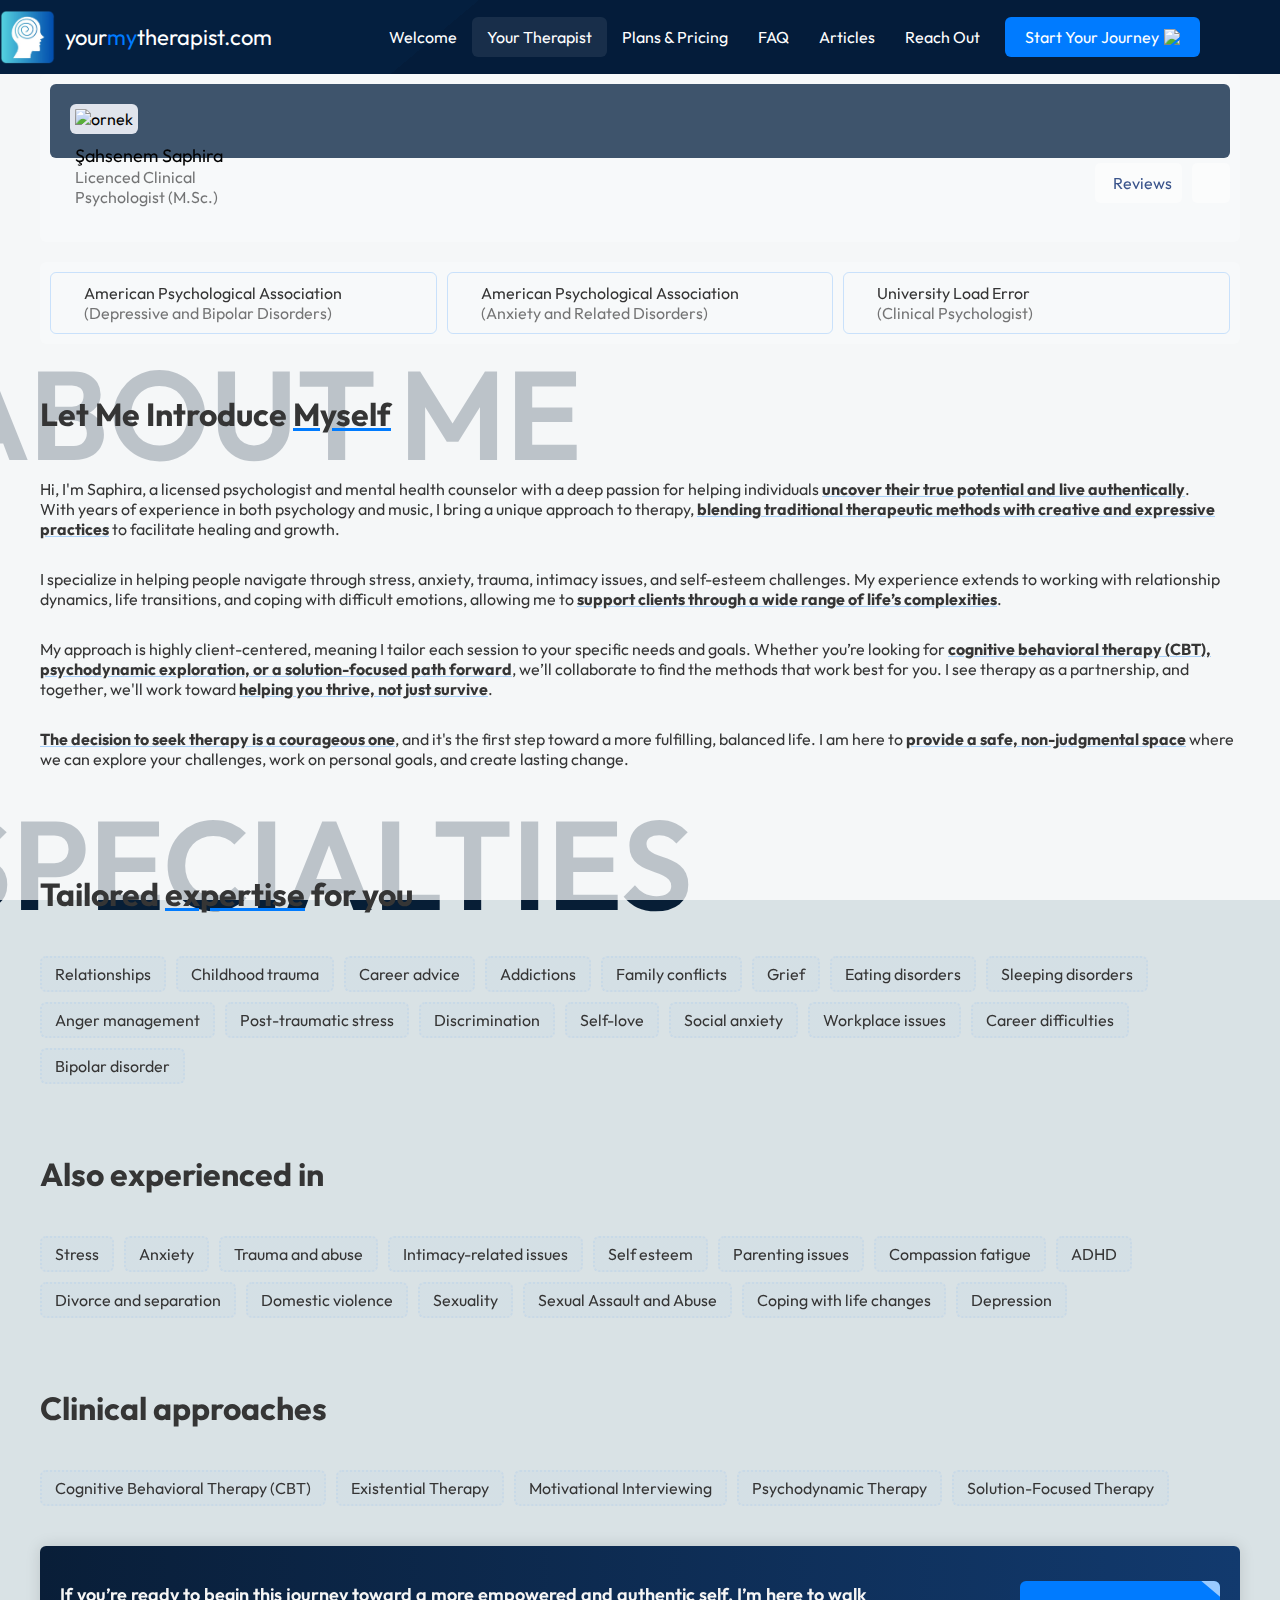
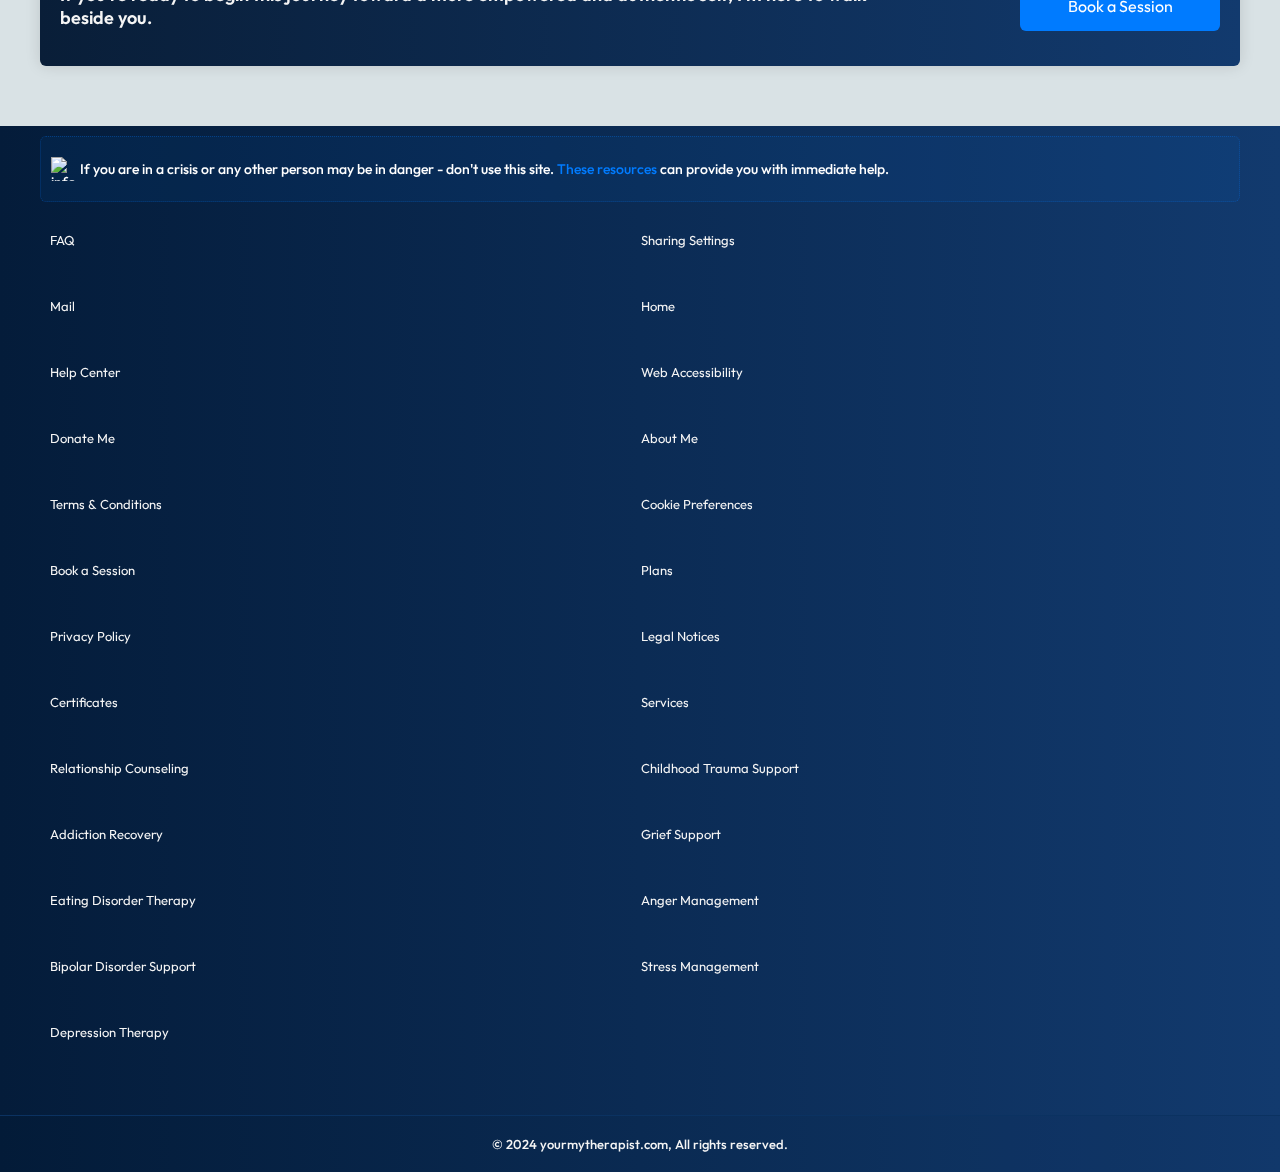
==== about-me.html @ 09cb8ee3 "Update about-me.html" ====
<!DOCTYPE html>
<html>

<head>
    <meta charset="UTF-8">
    <meta name="viewport" content="width=device-width, initial-scale=1.0">
    <title>About Me | Your My Therapist</title>
    <link rel="stylesheet" href="style.css">
    <link rel="apple-touch-icon" sizes="57x57" href="/apple-icon-57x57.png">
    <link rel="apple-touch-icon" sizes="60x60" href="/apple-icon-60x60.png">
    <link rel="apple-touch-icon" sizes="72x72" href="/apple-icon-72x72.png">
    <link rel="apple-touch-icon" sizes="76x76" href="/apple-icon-76x76.png">
    <link rel="apple-touch-icon" sizes="114x114" href="/apple-icon-114x114.png">
    <link rel="apple-touch-icon" sizes="120x120" href="/apple-icon-120x120.png">
    <link rel="apple-touch-icon" sizes="144x144" href="/apple-icon-144x144.png">
    <link rel="apple-touch-icon" sizes="152x152" href="/apple-icon-152x152.png">
    <link rel="apple-touch-icon" sizes="180x180" href="/apple-icon-180x180.png">
    <link rel="icon" type="image/png" sizes="192x192" href="/android-icon-192x192.png">
    <link rel="icon" type="image/png" sizes="32x32" href="/favicon-32x32.png">
    <link rel="icon" type="image/png" sizes="96x96" href="/favicon-96x96.png">
    <link rel="icon" type="image/png" sizes="16x16" href="/favicon-16x16.png">
    <meta name="description" content="Your Mind, Our Journey - I'm Here to Guide You">
    <link rel="preconnect" href="https://fonts.googleapis.com">
    <link rel="preconnect" href="https://fonts.gstatic.com" crossorigin>
    <link href="https://fonts.googleapis.com/css2?family=Outfit:wght@100..900&display=swap" rel="stylesheet">
    <link rel="manifest" href="/manifest.json">
    <meta name="msapplication-TileColor" content="#ffffff">
    <meta name="msapplication-TileImage" content="/ms-icon-144x144.png">
    <meta name="theme-color" content="#ffffff">
    <script src="https://kit.fontawesome.com/607e4879ac.js" crossorigin="anonymous"></script>
</head>

<body>
   
   <div class="page-fully">
    <nav>
    
        <div class="nav-container">
            <div class="nav-title">
                <a href="index.html" class="logo">
                    <img width="55px" src="logo.png" alt="logo"> <span>your<span
                            style="color: #007BFF;">my</span>therapist.com</span>
                </a>
            </div>
    
            <div class="nav-link-container">
                <div class="nav-links nav-link-settings">
                    <div class="nav-menu-header">
                        <a href="index.html" class="logo">
                            <img width="55px" src="logo.png" alt="logo"> <span>your<span
                                    style="color: #007BFF;">my</span>therapist.com</span>
                        </a>
                    </div>
                    <div id="nth" class="nav-links-effect-container">
    
                        <a href="index.html" class="nav-link">
                            <div class="link-anim-set">
                                <div class="link-anim-set-p p1">
                                    Welcome
                                </div>
                            </div>
                        </a>
                        <a href="about-me.html" class="nav-link active">
                            <div class="link-anim-set">
                                <div class="link-anim-set-p p2">
                                    Your Therapist
                                </div>
                            </div>
                        </a>
                        <a href="plans-and-pricing.html" class="nav-link" >
                            <div class="link-anim-set">
                                <div class="link-anim-set-p p3">
                                    Plans & Pricing
                                </div>
                            </div>
                        </a>
                        <a href="faqs.html" class="nav-link" >
                            <div class="link-anim-set">
                                <div class="link-anim-set-p p4">
                                    FAQ
                                </div>
                            </div>
                        </a>
                        <a href="blog.html" class="nav-link">
                            <div class="link-anim-set">
                                <div class="link-anim-set-p p5">
                                    Articles
                                </div>
                            </div>
                        </a>
                        <a href="contact.html" class="nav-link" >
                            <div class="link-anim-set">
                                <div class="link-anim-set-p p6">
                                    Reach Out
                                </div>
                            </div>
                        </a>
    
                        <div class="dot-link-effect"></div>
    
                    </div>
                    <div class="download-center mobilecenter">
                        <a href="get-started.html" id="downloadCv" class="download-cv"><div class="download-text"><span>Start Your Journey</span><img width="16" height="16" src="https://img.icons8.com/ffffff/android/24/up-right-arrow.png" alt="up-right-arrow" /></div></a>
                    </div>
    
                </div>
                <button class="menu-btn"><img width="32" height="32" src="https://img.icons8.com/ffffff/windows/32/menu--v1.png" alt="menu--v1" /></button>
            </div>
        </div>
    <div class="overlay-navbar"></div>
    </nav>

    <section>
        <div class="container-default" >
         
                <div class="img-container">
                    <div class="img-banner">
                        <iframe style="width: 100%;" height="100%" src="https://arkadia.xyz/" frameborder="0"></iframe>
                        <div class="img-container-aboutme">
                            <div class="img-base">
                                <img src="img/about.png" alt="ornek"><br>
                                <div class="nooneelseone">
                                    <span id="name"></span>
                                    <span style="color: #00000089; font-size: 16px;">
                                        Licenced Clinical Psychologist (M.Sc.)
                                    </span>
                                    
                                </div>
                               
                            </div>
                        </div>
                    </div>
                    <div class="right-reviews-link">
                        <div class="reviews-link">
                            <a href="index.html#reviews">
                                <span><i
                                        class="fa-solid fa-hand-holding-heart"></i></span>
                                <span>Reviews<br>
                                    <span style="color: #00000089; font-size: 16px;"></span>
                                </span>
                            </a>
                            <a href="mailto:info@yourmytherapist.com">
                                <span style="margin-left: 10px;"><i class="fa-regular fa-envelope"></i></span>
                            </a>
                        </div>
                    </div>
                    
                </div>
                
        </div>
    </section>
    <section>
        <div class="container-default">
            <div class="user-text-alt">
                <a href="#certificate" class="user-text">
                    <span style="font-size: 22px; margin-left: 15px; color: #303030;"><i class="fa-solid fa-file-pdf"></i></span>
                    <span>American Psychological Association<br>
                        <span style="color: #00000089; font-size: 16px;">
                            (Depressive and Bipolar Disorders)
                        </span>
                    </span>
                </a>
            
                <a href="#certificate" class="user-text">
                    <span style="font-size: 22px; margin-left: 15px; color: #303030;"><i class="fa-solid fa-file-pdf"></i></span>
                    <span>American Psychological Association<br>
                        <span style="color: #00000089; font-size: 16px;">(Anxiety and Related Disorders)</span>
                    </span>
                </a>
                <a href="#certificate" class="user-text">
                    <span style="font-size: 22px; margin-left: 15px; color: #303030;"><i class="fa-solid fa-file-pdf"></i></span>
                    <span>University Load Error<br>
                        <span style="color: #00000089; font-size: 16px;">(Clinical Psychologist)</span>
                    </span>
                </a>
                
            </div>
            
            <div class="user-text-overlay easesanim">
                <div class="user-text-message">
                    <span class="close-btn"><img width="16" height="16" src="https://img.icons8.com/ios-filled/50/delete-sign--v1.png" alt="delete-sign--v1" /></span>
                    <div class="user-text-message-content">
                        <svg style="position:absolute" version="1.1" id="loader-1" xmlns="http://www.w3.org/2000/svg"
                            xmlns:xlink="http://www.w3.org/1999/xlink" x="0px" y="0px" width="35px" height="35px" viewBox="0 0 40 40"
                            enable-background="new 0 0 40 40" xml:space="preserve">
                            <path opacity="0.2" fill="#007BFF"
                                d="M20.201,5.169c-8.254,0-14.946,6.692-14.946,14.946c0,8.255,6.692,14.946,14.946,14.946
                                                            s14.946-6.691,14.946-14.946C35.146,11.861,28.455,5.169,20.201,5.169z M20.201,31.749c-6.425,0-11.634-5.208-11.634-11.634
                                                            c0-6.425,5.209-11.634,11.634-11.634c6.425,0,11.633,5.209,11.633,11.634C31.834,26.541,26.626,31.749,20.201,31.749z" />
                            <path fill="#007BFF" d="M26.013,10.047l1.654-2.866c-2.198-1.272-4.743-2.012-7.466-2.012v3.312
                                                            C22.32,8.481,24.301,9.057,26.013,10.047z">
                                <animateTransform attributeType="xml" attributeName="transform" type="rotate" from="0 20 20" to="360 20 20"
                                    dur="0.5s" repeatCount="indefinite" />
                            </path>
                        </svg><br>
                        
                    </div>
                </div>
            </div>
           
        </div>
    </section>
    
    <section style="padding-top: 50px;" class="about-me">
        <div class="container-default">
            <div class="about-container">
               <div class="about-sec">
                <div class="about-sec-content">
                    <div class="page-about">
                        ABOUT ME
                    </div>
                    <h1>Let Me Introduce <span style="text-decoration: underline; text-decoration-color: #007BFF;">Myself</span></h1>
                    <p>Hi, I'm Saphira, a licensed psychologist and mental health counselor with a deep passion for helping individuals
                        <strong>uncover their true potential and live authentically</strong>.<br> With years of experience in both psychology
                        and music,
                        I bring a unique approach to therapy, <strong>blending traditional therapeutic methods with creative and expressive
                            practices</strong>
                        to facilitate healing and growth.
                    </p>
                    
                    <p>I specialize in helping people navigate through stress, anxiety, trauma, intimacy issues, and self-esteem challenges.
                        My experience extends to working with relationship dynamics, life transitions, and coping with difficult emotions,
                        allowing me to <strong>support clients through a wide range of life’s complexities</strong>.</p>
                    
                    <p>My approach is highly client-centered, meaning I tailor each session to your specific needs and goals.
                        Whether you’re looking for <strong>cognitive behavioral therapy (CBT), psychodynamic exploration, or a
                            solution-focused path forward</strong>,
                        we’ll collaborate to find the methods that work best for you. I see therapy as a partnership, and together,
                        we'll work toward <strong>helping you thrive, not just survive</strong>.</p>
                    
                    <p><strong>The decision to seek therapy is a courageous one</strong>, and it's the first step toward a more fulfilling,
                        balanced life.
                        I am here to <strong>provide a safe, non-judgmental space</strong> where we can explore your challenges, work on
                        personal goals,
                        and create lasting change.</p>

                        
                    
                    
                    
                    

                    
                </div>
                
               </div>
               
            </div>
        </div>
    </section>
    <section  class="about-me">
        <div class="container-default">
            <div class="about-container">
                <div class="about-sec">
                    <div class="about-sec-content">
                        <div class="page-about">
                            SPECIALTIES
                        </div>
                    <div class="padding-setting-about-us">
                        <h1>Tailored <span style="text-decoration: underline; text-decoration-color: #007BFF;">expertise</span> for you</h1>
                        <div class="about-tag-container">
                            <div class="about-tag">Relationships</div>
                            <div class="about-tag">Childhood trauma</div>
                            <div class="about-tag">Career advice</div>
                            <div class="about-tag">Addictions</div>
                            <div class="about-tag">Family conflicts</div>
                            <div class="about-tag">Grief</div>
                            <div class="about-tag">Eating disorders</div>
                            <div class="about-tag">Sleeping disorders</div>
                            <div class="about-tag">Anger management</div>
                            <div class="about-tag">Post-traumatic stress</div>
                            <div class="about-tag">Discrimination</div>
                            <div class="about-tag">Self-love</div>
                            <div class="about-tag">Social anxiety</div>
                            <div class="about-tag">Workplace issues</div>
                            <div class="about-tag">Career difficulties</div>
                            <div class="about-tag">Bipolar disorder</div>
                        </div>
                    </div>
                    
                    <div class="padding-setting-about-us">
                        <h1 >Also experienced in</h1>
                        <div class="about-tag-container">
                            <div class="about-tag">Stress</div>
                            <div class="about-tag">Anxiety</div>
                            <div class="about-tag">Trauma and abuse</div>
                            <div class="about-tag">Intimacy-related issues</div>
                            <div class="about-tag">Self esteem</div>
                            <div class="about-tag">Parenting issues</div>
                            <div class="about-tag">Compassion fatigue</div>
                            <div class="about-tag">ADHD</div>
                            <div class="about-tag">Divorce and separation</div>
                            <div class="about-tag">Domestic violence</div>
                            <div class="about-tag">Sexuality</div>
                            <div class="about-tag">Sexual Assault and Abuse</div>
                            <div class="about-tag">Coping with life changes</div>
                            <div class="about-tag">Depression</div>
                        </div>

                    </div>
                    
                    <div class="padding-setting-about-us">
                        <h1 >Clinical approaches</h1>
                        <div class="about-tag-container">
                            <div class="about-tag">Cognitive Behavioral Therapy (CBT)</div>
                            <div class="about-tag">Existential Therapy</div>
                            <div class="about-tag">Motivational Interviewing</div>
                            <div class="about-tag">Psychodynamic Therapy</div>
                            <div class="about-tag">Solution-Focused Therapy</div>
                        </div>

                    </div>
    
    
    
    
    
    
    
    
                    </div>
                    
                </div>
    
            </div>
        </div>
        <div class="form-submit-page" style="display: flex; width: 100%; padding: 0 !important; margin: 0 !important;">
        
        
        
            <div class="form-submit-page-container bg-white"
                style="display: flex; width: 100%; margin: 0 !important; margin-bottom: 50px !important;   ">
        
                <div class="alt alt-cta">
                    <div class="submit-title" style="color: #f5f5f5; font-size: 18px; width: 70%;">
        
                        <span>If you’re ready to begin this journey toward a more empowered and authentic self, I’m here to walk
                            beside you.</span>
                    </div>
        
        
                    <div class="submit-button">
                        <div class="download-center">
                            <a href="#book-a-session" id="downloadCv" class="download-cv">
                                <span class="download-text">Book a Session</span>
                            </a>
                        </div>
        
                    </div>
        
                </div>
        
            </div>
        
        
        
        
        </div>
    </section>
    
    
    
    
<footer>
    <div class="footer">
        <ul style="padding-top: 10px;" class="footer-ul">
            <h3 class="question-call">
                <div class="flexalign">
                    <img width="24" height="24" src="https://img.icons8.com/material-outlined/007bff/24/info--v1.png"
                        alt="info--v1" />
                    <span>
                        If you are in a crisis or any other person may be in danger - don't use this site. <a
                            href="resources.html" style="color: #007BFF;">These resources</a> can provide you with
                        immediate help.
                    </span>
                </div>
            </h3>

            <li><a href="faqs.html">FAQ</a></li>
            <li><a href="#sharing-settings">Sharing Settings</a></li>
            <li><a href="#mail">Mail</a></li>
            <li><a href="index.html">Home</a></li>
            <li><a href="faqs.html">Help Center</a></li>
            <li><a href="#web-accessibility">Web Accessibility</a></li>
            <li><a href="#donate-me">Donate Me</a></li>
            <li><a href="about-me.html">About Me</a></li>
            <li><a href="#terms-and-conditions">Terms & Conditions</a></li>
            <li><a href="#cookie-preferences">Cookie Preferences</a></li>
            <li><a href="#book-a-session">Book a Session</a></li>
            <li><a href="plans-and-pricing.html">Plans</a></li>
            <li><a href="privacy-policy.html">Privacy Policy</a></li>
            <li><a href="#legal-notices">Legal Notices</a></li>
            <li><a href="#certificates">Certificates</a></li>
            <li><a href="#therapy-services">Services</a></li>

            <!-- Buraya yeni hizmetleri ekleyebilirsiniz -->
            <li><a href="#relationship-counseling">Relationship Counseling</a></li>
            <li><a href="#childhood-trauma">Childhood Trauma Support</a></li>
            <li><a href="#addiction-recovery">Addiction Recovery</a></li>
            <li><a href="#grief-support">Grief Support</a></li>
            <li><a href="#eating-disorders">Eating Disorder Therapy</a></li>
            <li><a href="#anger-management">Anger Management</a></li>
            <li><a href="#bipolar-disorder">Bipolar Disorder Support</a></li>
            <li><a href="#stress-management">Stress Management</a></li>
            <li><a href="#depression-therapy">Depression Therapy</a></li>

        </ul>

        <h3 class="footer-end">
            © 2024 yourmytherapist.com, All rights reserved.
        </h3>
    </div>
</footer>

   </div>
<script src="script.js"></script>
<script>document.getElementById("name").innerText = "Şahsenem Saphira";</script>
    <script>
        const userTexts = document.querySelectorAll('.user-text');

        const closeBtn = document.querySelector('.close-btn');
        const overdigger = document.querySelector('.user-text-overlay');

        // Her user-text öğesine tıklama olayını ekle
        userTexts.forEach(userText => {
            userText.addEventListener('click', () => {
               overdigger.style.display = 'flex';
            });
        });

        //overdigger'e tıklama olayını ekle
       overdigger.addEventListener('click', (event) => {
            if (event.target ===overdigger) {

               overdigger.style.top = '-15px'
               overdigger.style.opacity = '0'
                setTimeout(() => {
                   overdigger.style.display = 'none'
                   overdigger.style.top = ''
                   overdigger.style.opacity = ''
                }, 300);
            }
        });

        // Kapatma butonuna tıklama olayını ekle
        closeBtn.addEventListener('click', (event) => {
            event.stopPropagation(); // Bu tıklamadaoverdigger'i kapatmaz
           overdigger.style.top = '-15px'
           overdigger.style.opacity = '0'
            setTimeout(() => {
               overdigger.style.display = 'none'
               overdigger.style.top = ''
               overdigger.style.opacity = ''
            }, 300);
        });
    </script>
</body>

</html>
---- style.css ----
*{
    font-family: "Outfit", sans-serif;
 
}

html{
    scroll-behavior: smooth;
}
section{
    scroll-margin-top: 100px;
}
div{
    scroll-margin-top:100px ;
}
 body {
    position: relative;
    background: url(https://raw.githubusercontent.com/uguralpyildiz/yourmytherapist.com/refs/heads/main/img/background.jpg);
    background-repeat: no-repeat;
    background-size: cover;
    background-color: #D9E2E5;
 }

body::after {
    content: "";
    position: fixed;
    top: 0;
    left: 0;
    background: #ffffffbb;
    width: 100%;
    height: 100vh;
    z-index: -1;
    opacity: 1;
  
    background-repeat: no-repeat;
    background-size: cover;
}
nav{
    position: sticky;
    top: 0;
  
    z-index: 9999;
background: linear-gradient(320deg, #041c3a 65%, #041f3f 65%);
}

.nav-container {
    display: flex;
    align-items: center;
    justify-content: space-between;
    max-width: 1200px;
  
    margin: auto;
}
.alt-welcome-list{
    height: 100%;
}
.alt-welcome-list{
    display: flex;
    justify-content: space-between;
    gap: 20px;
    height: 100%;
    width: 100%;
    list-style-type: none;
}
.alt-welcome-list .list-item{
   max-width:42%;
    align-items: center;
    background: #ffffff20;
    border: 2px solid #00000010;
    border-radius: 6px;
    font-size: 16px;
    font-weight: 400;
    box-shadow: 0 0 35px #00000015;
}
.list-item a {
    text-decoration: underline;
    color: #353535;
    margin: 0 25px;
    font-weight: 600;
}

.list-item-piece {
    display: flex;
    
    flex-direction: column;
    gap: 20px;

}

.piece-one-list {
background: #ffffff20;
    border: 2px solid #00000010;
    border-radius: 6px;
    box-shadow: 0 0 35px #00000015;
    
}
.list-item-data-flex .li-alt{
    
    max-width: 550px;
}
.li-head{
    display: flex;
    align-items: center;
    justify-content: space-between;
    gap: 10px;
    padding:0 25px;
    padding-top: 25px;
    border-radius:0 0 5px 0;
    font-weight: 600;
    color: #353535;
}
.piece-one-list .li-head{
    padding: 0 15px;
    padding-top: 10px;
    font-size: 16px;
}
.piece-one-list .li-alt{
    padding:15px;
}
.piece-one-list .li-head-numbers{
    font-size: 16px;
}
.list-item{
    display: flex;
    align-items: start !important;
    flex-direction: column;
    justify-content: space-between;
}
.list-item-img{
   display: flex;
    overflow: hidden;
    padding: 0;
    margin: 0;
}
.list-item-img img{
    object-fit: cover;
    padding: 0;
    margin: 0;
}
.li-head-numbers{
    display: flex;
    align-items: center;
    gap: 5px;
    font-size: 32px;
    color: #353535;
}
.features-plan{
    display: none;
    background: #00000007;
    border: 1px solid #00000015;
    border-radius: 6px;
    padding: 10px;
    margin-top: 20px;
}
.li-alt{
    color: #444444;
    font-size: 16px;
    padding: 25px;
}
.right-button-link-welcome{
    display: flex;
    align-items: center;
    justify-content: center;
}
.list-number{
    display: flex;
    align-items: center;
    justify-content: center;

    color: #303030;
    border-radius: 500px;

}
.container-welcome {
    position: relative;
    background-color: #ffffffec;
    background-image: url(https://raw.githubusercontent.com/uguralpyildiz/yourmytherapist.com/refs/heads/main/img/background.jpg);
    background-repeat: no-repeat;
    background-size: cover;
    max-width: 1200px;
    padding: 20px;
    margin: 0 auto;
    border-radius: 7px;
    overflow: hidden;
    box-shadow: 0 0 50px #00000020;
    z-index: 1;
}
.container-welcome::before{
    content: "";
    position: absolute;
    top: 0;
    left: 0;
    width: 100%;
    height: 100%;
    background: #ffffffd3;
    z-index: -1;
}
.testimonials-container .list-item-piece{
    position: relative;
    display: flex;
    flex-direction: row;
   
    flex-wrap: wrap;
}
.fa-quote-left{
    color: #0173EB;
}

.testimonials-container .list-item-piece .piece-one-list{
    max-width: calc(49.1392%) !important;
    width: calc(49.1392%);
    min-width: calc(49.1392%);
}
.plans-container{
    display: flex;
    align-items: center;
    justify-content: space-between;
    gap: 10px;
}
.plans-box{
    display: flex;
    flex-direction: column;
    justify-content: space-between;
    padding: 15px;
    width: 33.3%;
    border-radius: 6px;
    background: #ffffff99;
    
    box-shadow: 0  0 35px #00000015;
}
.middle-plan{
    position: relative;
    background-color: #ffffff;
    
    box-shadow: 0 0 25px #00000028;
}
.plans-box .submit-alt{
    height: 80px;
}
.plans-box .submit-title{
    display: flex;
    flex-direction: column !important;
    align-items: start;
}
.plan-img{
    display: flex;
    align-items: center;
    justify-content: center;
    font-size: 16px;
    padding: 10px 0;
    font-weight: 400;
    border-radius: 6px;
    
}


.plans-box .price-text{
    text-decoration: underline;
    text-decoration-color: #007BFF;
}
#welcome .download-cv::before{
    background: transparent;
    animation: none !important;
}
.container-flex-welcome {

    max-width: 1200px;
    margin: auto;
}

.hero-welcome{
    position: relative;
    padding-bottom: 180px !important;
    z-index: 1;
    border-bottom: 5px solid #00000010;
}
.hero-welcome iframe{
    position: absolute;
    top: 0;
    left: 0;
    z-index: -1;
}
.hero-welcome::before{
    content: "";
    position: absolute;
    top: 0;
    left: 0;
    width: 100%;
    height: 100%;
    background: #00000099;
    z-index: 1;
}
#welcome{
    position: relative;
    top: -150px;
    z-index: 2;
}
#reviews{
    position: relative;
    top: -150px;
    z-index: 2;
}
.welcome-wrap-disorder {
    position: relative;
    display: flex;
    justify-content: space-between;
    gap: 25px;
    
}


.nav-menu-header {
    display: none;
}

i {
    margin-right: 8px;
}
.social-img-container{
    display: flex;
    align-items: center;
   
  
    gap: 10px;
    padding:0 15px;

    margin-bottom: 15px;
}

.social-list{
    display: flex;
    align-items: center;
    color: #303030;
    gap: 5px;
    background: #00000005;
    border: 1px solid #00000007;
    padding: 5px 10px;
    border-radius: 6px;
    font-size: 16px;
}
.social-img-container img{
    width: 25px;
    height: 25px;
}

.star-content{
    display: flex;
    align-items: center;
    justify-content: space-between;
    gap: 10px;
    flex-direction: column;
    font-size: 16px;
    padding: 10px 0;
    margin-top: 20px;
    color: #303030;
}
.star-content span{
    display: flex;
    align-items: center;
    font-weight: 400;
}
.star-content span i{
    width: 20px;
    font-weight: 14px;
    
}
.star-content div{
    display: flex;
    align-items: center;
    justify-content: space-between;
    padding: 10px;
    width: 100%;
    background: #ffffff5d;
    border-radius: 5px;
    box-shadow: 0 0 15px #00000010;
}
.fa-circle-check{
    color: #1f8a31;
    font-size: 18px;
    margin-right: 0;
}
.fa-circle-xmark{
    color: #ca4747;
    font-size: 18px;
    margin-right: 0;
}
.nav-link {
    color: #fff;
    text-align: center;
    text-decoration: none;
    padding: 10px 15px;
    font-size: 16px;
    color: #ffffff;
    z-index: 1;
    transition: .3s opacity;
}

.nav-link:hover .link-numbers {
    color: #fff !important;
}

.nav-link-settings {
    display: flex !important;
    opacity: 1 !important;
    transform: scale(1) !important;
}

.nav-links {

    align-items: center;
    gap: 10px;
}

.nav-links-effect-container {
    position: relative;
    display: flex;
    align-items: center;
}

.dot-link-effect {
    display: none;
    position: absolute;
    left: 10%;
    bottom: 0px;
    height: 8px;
    width: 8px;
    border-radius: 50%;
    box-shadow: 0 0 10px #fff;
    background: #fff;
    transition: .8s cubic-bezier(0.18, 0.89, 0.34, 1.10) all;
    z-index: 0;
    animation: dot-eff ease 5s 1s infinite;
}

@keyframes dot-eff {
    0% {
        box-shadow: 0 0 10px #fff;
    }

    50% {
        box-shadow: 0 0 25px #fff;
    }

    100% {
        box-shadow: 0 0 10px #fff;
    }
}

.active0 {
    left: 10%;
}

.active1 {
    left: 30%;
}

.active2 {
    left: 50%;
}

.active3 {
    left: 70%;
}

.active4 {
    left: 90%;
}





/* text-opactity */

#nth a:nth-child(n):hover~.dot-link-effect {
    transform: scale(1.20);
    box-shadow: 0 0 20px #fff;
}

#nth a:nth-child(1):hover~.dot-link-effect {
    left: 10%;
}

#nth a:nth-child(2):hover~.dot-link-effect {
    left: 30%;
}

#nth a:nth-child(3):hover~.dot-link-effect {
    left: 50%;
}

#nth a:nth-child(4):hover~.dot-link-effect {
    left: 70%;
}

#nth a:nth-child(5):hover~.dot-link-effect {
    left: 90%;
}


.link-numbers {
    font-size: 16px;
    font-family: consolas;
    text-align: right;
    color: #fff;
    opacity: .50;
    transition: .3s;
}
.link-numbers{
    display: none;
}
.slash {
    display: none;
    letter-spacing: 4px;
}

.nav-title {
    display: flex;
    align-items: center;
    color: #fff;
    font-size: 24px;
}

.link-anim-set {
    position: relative;
    top: 0;
    overflow: hidden;
}

.link-anim-set-p {
    position: relative;
    top: 0;
    transform-origin: bottom left;
}

.p1 {
    animation: link-anim ease-in-out .6s 1;
}

.p2 {
    animation: link-anim ease-in-out .8s 1;
}

.p3 {
    animation: link-anim ease-in-out 1s 1;
}

.p4 {
    animation: link-anim ease-in-out 1.2s 1;
}

.p5 {
    animation: link-anim ease-in-out 1.3s 1;
}
.p6 {
    animation: link-anim ease-in-out 1.4s 1;
}


@keyframes link-anim {
    0% {
        transform: scale(.5);

        top: 100px;
        opacity: 0;
    }

    33% {

        opacity: 0.50;
    }

    100% {
        opacity: 1;
        top: 0px;
    }
}

.download-cv {
    position: relative;
    display: flex;
    align-items: center;
    justify-content: center;
    top: 0;
    left: 0;
    text-align: center;
    text-decoration: none;
    padding:10px 20px;
    background: #007bff;
    color: #fff;
    
    border-radius: 6px;
    font-size: 16px;
    cursor: pointer;
    z-index: 1;
    overflow: hidden;
    transition: .4s ease transform;
}

.download-cv:hover {
    transform: scale(1.05);
}

.download-cv:active {
    transform: scale(0.90);
}



.spinner-anim {
    position: relative;
    top: 0;
    animation: transformspin 1s ease;
}

@keyframes transformspin {
    0% {
        top: 100px;
    }

    100% {
        top: 0;
    }
}

.spinner {
    animation: rotate 1s linear infinite;
    z-index: 2;
    width: 27px;
    height: 27px;
}

.spinner .path {
    stroke: #ffffff;
    stroke-linecap: round;
    animation: dash 1.5s ease-in-out infinite;
}

@keyframes rotate {
    100% {
        transform: rotate(360deg);
    }
}

@keyframes dash {
    0% {
        stroke-dasharray: 1, 150;
        stroke-dashoffset: 0;
    }

    50% {
        stroke-dasharray: 90, 150;
        stroke-dashoffset: -35;
    }

    100% {
        stroke-dasharray: 90, 150;
        stroke-dashoffset: -124;
    }
}

.download-cv i {
    font-size: 19px;
}

.download-cv::before {
    content: "";
    position: absolute;
    bottom: 0px;
    left: 150px;
    width: 100%;
    height: 100%;
    transform: rotate(-320deg);
    background: #ffffff99;
    z-index: -1;
}

.download-cv::before {
    animation: flashEffect 1s ease infinite;
}

@keyframes flashEffect {
    0% {
        left: -250px;
    }

    100% {
        left: 250px;
    }
}

.download-text {
    position: relative;
    top: 0;
    transition: .6s;
    animation: downloadText ease .7s;
}

@keyframes downloadText {
    from {
        opacity: 0;
        top: 100px;
    }

    to {
        opacity: 1;
        top: 0px;
    }
}


.profile-img {
    display: flex;
    align-items: center;
    justify-content: center;
    height: 60px;
    width: 60px;
    background: linear-gradient(to bottom, #1A1F25, #3d454e);
    margin: 0 20px;
    border-radius: 50%;

}

.profile-img img {
    height: 60px;
    width: 60px;
    border-radius: 50%;
}

.type-bar,
.job-bar {
    position: relative;
    font-size: 18px;
    margin-right: 3px;
}

.typewriting {
    display: flex;
    align-items: center;
    margin: 5px 0 0;
}

.job-bar::after {
    content: "";
    position: absolute;
    top: 0;
    right: -2px;
    height: 100%;
    width: 2px;
    background: #fff;
    animation: blink 0.7s ease infinite;
}
.easesanim {
    position: relative;
    animation: blink .5s ease;
}
@keyframes blink {
    from {
        top: 15px;
        opacity: 0;
    }

    to {
        top: 0;
        opacity: 1;
    }
}

.menu-btn {
    display: none;
    padding: 0;
}

.testimonials-header {
    max-width: 100%;
    min-width: 100%;
    display: flex;
    flex-direction: row;
}

.testimonials-img {
    width: 42% !important;
}

/* responsive tablet navbar start */
@media only screen and (max-width: 1300px) {
   
    .footer-ul li {
            display: inline-block;
            align-items: center;
            width: 49% !important;
            text-align: center;
            padding: 0 10px;
            
            padding-bottom: 20px;
    
        }
    .nav-container {
        width: 100%;
        margin: 0;
        border-top: none;
        border-left: none;
        border-right: none;
    }
   
.piece-one-list {
    min-width: 100% !important;
}


}

@media only screen and (max-width: 1150px) {
    .faqs-container{
        flex-direction: column;
    }
    .mobile-header h1{
        font-size: 32px;
    }
    .alt-welcome-list {
            flex-direction: column !important;
        }
    
        .container-welcome {
            border-radius: 0;
            padding: 10px;
        }
    
        .plans-container {
            flex-direction: column;
        }
    
        .plans-box {
            width: 100%;
            overflow: hidden;
        }
    
        .list-item {
            width: 100%;
            min-width: 100%;
        }
    
        .piece-one-list {
            min-width: 100% !important;
        }
    
        .testimonials-header {
            max-width: 100%;
            display: flex;
            flex-direction: column;
        }
    
        .testimonials-img {
            width: 100% !important;
        }
    .logo span{
        font-size: 18px;
    }
    .logo img{
        width: 35px;
    }
    .submit-title {
            font-size: 18px !important;
        }
    
        .submit-alt {
            font-size: 14px !important;
        }
    
        .submit-price {
            font-size: 22px !important;
            width: 100% !important;
        }
    
        .submit-button a {
            padding: 10px !important;
        }

    .nav-container {
        width: 100%;
        margin: 0;
        border-top: none;
        border-left: none;
        border-right: none;
    }

    .name-bar {
        font-size: 22px;
    }

    .job-bar {
        font-size: 16px;
    }

    .menu-btn {
        display: flex;
        background: transparent;
        outline: 0;
        border: 0;
        margin-right: 10px;
        color: #fff;
        font-size: 24px;
        cursor: pointer;
    }

    .slash {
        display: none;
    }

    .nav-menu-header {
        display: flex;
        align-items: center;
        justify-content: start;
        padding:0;
        font-size: 18px;
       color: #fff;
        border-radius: 6px;
        
        width: 100%;
    }

    .nav-menu-header>.name-bar {
        font-size: 18px;
    }

    .nav-menu-header>.name-bar>span {
        font-size: 16px;
    }




    .nav-links {
        display: none !important;
        position: fixed;
        top: 0;
        left: -400px;
        background: #041c3a;
        opacity: 0;
        transform: scale(0.50) !important;
        transform-origin: top left;
        box-shadow: 0 0 150px #00000099;
        flex-direction: column;
        width: 350px;
        height: 100vh;
        overflow: auto;
        overflow-x: hidden;
        align-items: flex-start;
        padding: 5px;
        transition: .5s all;
        opacity: 0.50 !important;
        z-index: 9999999 !important;
    }

        .overlay-navbar {
            display: none;
            position: fixed;
            top: 0;
            left: 0;
            height: 100vh;
            width: 100vw;
            background:#00000099;
            backdrop-filter: blur(4px);
            -webkit-backdrop-filter: blur(4px);
            z-index: 100001 !important;
        }
    .active-nav {
        position: absolute;
        display: flex !important;
    }

    .anim-navs {
        transform: scale(1) !important;
        opacity: 1 !important;
        top: 0;
        left: 0px;
    }


    .nav-link {

        text-align: left;
        width: 300px;
        padding: 10px 10px;
        margin: 10px 0;
        border-radius: 5px 0 0 5px;
       
    }

    .nav-links-effect-container {
        flex-direction: column;
        text-align: left;
    }

    .link-numbers {
        display: none;
    }

    .dot-link-effect {
        display: none;
    }
}

@media only screen and (max-width: 640px) {

    .profile-img,
    .profile-img img {
        width: 50px;
        height: 50px;
    }

    .nav-container {
        padding: 12px 0;

    }

}

@media only screen and (max-width:455px) {
    .nav-links {
        width: 300px;

    }

    .nav-link {
        width: 260px;
    }
}

@media only screen and (max-width: 411px) {

    .nav-link {
        width: 250px;
    }

    .nav-links {
        width: 300px;
    }

    .nav-menu-header {
        padding: 0;

    }




    .nav-menu-header>.name-bar {
        font-size: 16px;
        padding: 13px;
    }

    .nav-menu-header>.name-bar>span {
        font-size: 13px;
    }

    .nav-link {
        font-size: 16px;
        padding: 15px;
    }

    .profile-img,
    .profile-img img {
        width: 40px;
        height: 40px;
        margin: 0 10px;
    }

    .nav-container {
        padding: 12px 0;

    }

    .name-bar {
        font-size: 16px;
    }

    .job-bar,
    .type-bar {
        font-size: 16px;
    }

    .menu-btn {
        font-size: 18px;
    }

}

@media only screen and (max-width:340px) {

    .nav-menu-header {
        padding: 10px 0 0;
        flex-direction: column;
        text-align: center;
    }

    .nav-links {

        width: 250px;

    }

    .download-cv {
        font-size: 13px;
        height: 50px;
        width: 150px;
    }

    .nav-link {
        width: 200px;
    }
}

@media only screen and (max-width: 300px) {

    .profile-img,
    .profile-img img {
        width: 30px;
        height: 30px;
        margin: 0 8px;
    }

    .nav-container {
        padding: 12px 0;

    }

    .name-bar {
        font-size: 16px;
    }

    .job-bar,
    .type-bar {
        font-size: 12px;
    }

    .menu-btn {
        font-size: 16px;
    }

    .nav-links {
        padding: 5px;
        width: 200px;
    }

    .nav-link {
        font-size: 16px;
        padding: 10px;
        width: 150px;
    }

    .download-cv {
        height: 40px;
    }
}

/* responsive tablet navbar end */
 .link{
    display: flex;
    gap: 10px;
 }
 .get-started{
    position: relative;
    background: #096eda;
    border-radius: 6px;
 }
 .get-started{
    content: "";
    position: absolute;
    top: 0;
    left: 0;
    width: 100%;
    height: 100%;
    background: #fff;
 }
 .hero{
    position: relative;
    padding-bottom: 50px;
    
    transition: .3s ease all;
    
    
 }
 .page-fully{
    display: flex;
    flex-direction: column;
    justify-content: space-between;
    min-height: 100vh;
    transition: .3s ease all;
 }
 footer{
   
    background: #ffffff;
 }
.logo{
    display: flex;
    align-items: center;
    gap: 10px;
    font-size: 22px;
}
 .container {
    padding: 10px;
 }
 nav a.active{
    background: #ffffff15;
    border-radius: 6px;
 }
nav a{
    color: #fff;
    text-decoration: none;
    
    padding: 10px 15px;
    padding-left: 0;
    font-size: 16px;
}
 h1 {
     text-align: center;
 }

 .question {
     display: none;

 }

 h2,
 h3 {
    

     text-align: left;
     background: #fff;
     color: #444444;
     padding: 10px 25px;
     font-size: 18px;
   
     z-index: 99;
 }
label{
    font-size: 14px !important;
    font-family: "Outfit", sans-serif !important;
    
}
#survey-form{
    background: #fff;
    box-shadow: 0 0 15px #00000010;
    border-radius: 6px;
    max-width: 500px;
    margin: auto;
    overflow: hidden;
    
}
.alt {
    display: flex;
    background: #6ba2e90a;
    padding:10px;
    border: 2px dotted rgba(70, 167, 231, 0.219);
    border-radius: 6px;
    font-family: "Outfit", sans-serif !important;
    
    color: #303030;
    font-size: 16px;
    text-align: left;

}
.about-tag-container{
    display: flex;
    align-items: center;
    justify-content: start;
    gap: 10px;
    margin: 10px 0;
   
    flex-wrap: wrap;
}
.about-tag{
    border-radius: 6px;
   background: linear-gradient(320deg, #007bff05     65%, #007bff05  65%);
    color: #353535;
    border: 2px dotted #007bff10;
    padding: 6px 13px;
    font-size: 16px;
  
}
.padding-setting-about-us{
    display: flex;
    gap: 2px;
    padding: 15px 0;
    align-items: start;
    margin: 15px 0;
    flex-direction: column;
    text-align: left !important;
}
.alt img{
    width: 55px;
    object-fit: contain;
}
 .question.active {
     position: relative;
     top: 0;
     left: 0;
     background: #fff;
     display: block;
     max-width: 900px;
     margin: auto;
    
     max-height: 550px;
    transition: .3s ease all;
     overflow: auto;
     overflow-x: hidden;
    
     transition: .5s ease all;
     animation: eases .5s ease;
 }

.question .alt{
    display: flex;
    align-items: start;
    gap: 8px;
    flex-direction: row;
    font-size: 16px;
    
    background-repeat: no-repeat;
    background-size: cover;
    

    margin-bottom: 5px;
    border-radius: 6px;
}

 .l-container {
    display: flex;
    flex-direction: column;
    gap: 15px;
    max-height: 100%;
    transition: .3s ease all;
     padding: 15px;
     
 }
 .l-container label{
    display: block !important;
 }
 .label-alert{
    border: 1px solid #ff000024 !important;
    background: #ff000010 !important;
    color: #ff0000 !important;
    animation: shake .1s ease infinite;
 }

 @keyframes shake {
    0%{
        margin-left: 5px;
    }
    33%{
        margin-left: 0;
    }
    66%{margin-right: 5px;}
    100%{
        margin-right: 0;
    }
 }

 
.textnext{
    display: flex;
    align-items: center;
    justify-content: end;
    background: #007bff !important;
    color: #fff !important;
   
    text-align: center;
    
}

 .navigation {
     
     display: flex !important;
     align-items: center !important;
     width: 100%;
     margin-right: 15px;
     justify-content: end !important;

 }

 button {
     padding: 12px 35px;
    width: 100%;
     border: none;
     font-weight: 600;
     border-radius: 6px;
     background-color: #007bff;
     color: #fff;
     cursor: pointer;
 }

 input[type="radio"] {
     display: none;
 }
 label{
    position: relative;
 }

 .question{
    position: relative;
 }
.prev{
   
    display: flex;
    align-items: center;
    justify-content: center;
    margin:10px 20px;
    font-size: 16px;
    color: #0a72e0;
    background: #0a72e010;
    z-index: 999;
    width: 35px;
    height: 35px;
    border-radius: 50%;
    cursor: pointer;
}


 
 .question label {
     display: flex;
     align-items: center;
     gap: 5px;
     transition: .2s ease;
     border: 1px solid #fff;
 }

 .question label:hover {
     border: 1px solid #64a6ec;
     transform: scale(1.02);
     cursor: pointer;
     z-index: 0;
 }
 .question label:active {
     border: 1px solid #64a6ec;
     transform: scale(0.95);
     cursor: pointer;
     z-index: 0;
 }

 .question label {
     background: #f4f9ff;
     padding: 12px 20px;
     color: #407dbe;
     
     border-radius: 6px;
 }

.form-submit-page-container{
    position: relative;
    top: 0;
    left: 0;
    display: flex;
    
    background: url(https://i.ibb.co/FB45RMh/Whats-App-Image-2024-10-16-at-00-29-43.jpg);
    border-radius: 6px;
    background-size: cover;
    background-position: bottom;
    background-repeat: no-repeat;
    box-shadow: 0 0 15px #00000010;
    max-width: 1200px;
    transition: .3s ease all;
    margin: auto;
    
    padding: 10px;
    z-index: 0;
    overflow: hidden;
    margin-bottom: 15px;
    margin-top: 60px;
}
.form-submit-page-container::before{
    content: "";
    position: absolute;
    top: 0;
    left: 0;
    width: 100%;
    height: 100%;
    background: linear-gradient(to top, #fff, #ffffff99, #fff);
    z-index: -1;
}
.form-submit-page-container .alt{
    display: flex;
    flex-direction: column;
    width: 100%;
    background: transparent;
    border: none;
}
 .form-submit-page {
    position: relative;
    top: 0;
    left: 0;
     display: none;
     align-items: center;
     flex-direction: column;
     gap: 20px;
     transition: .5s ease all;
    animation: eases .5s ease;
 }
 .comment-section{
    height: 500px;
    background: #fff;
 }
.submit-title{
    display: flex;
    align-items: center;
    gap: 5px;
    padding: 10px 0;
    font-size: 28px;
   
    font-weight: 600;
}
.submit-alt{
    font-size: 16px;
    margin-bottom: 15px;
    max-width: 800px;
    color: #353535;
    font-weight: 400;
    
}
#svg-loading,#submitBtn{
    display: flex;
    align-items: center;
    justify-content: center;
    transition: .3s ease transform;
}
#submitBtn:active,#svg-loading:active{
    transform: scale(0.9);
}
#loaderab{
    position: absolute !important;
    top: 0 !important;
}
.submit-price{
    display: flex;
    align-items: center;
    
    font-size: 32px;
    font-weight: 600;
    margin-bottom: 5px;
}
.price-text-sale{
    display: flex;
    align-items: center;
    justify-content: start;
    text-decoration: line-through;
    border-radius: 6px;
    font-size: 16px;
    font-weight: 400;
    padding: 1px 10px;
}
.price-text{
    display: flex;
    align-items: center;
    gap: 5px;
}
.bg-white{
    background: linear-gradient(to right, #091e38, #123a6e);
    box-shadow: 0 0 15px #00000020;
}
.bg-white::before {
    content: "";
    position: absolute;
    top: 0;
    left: 0;
    width: 100%;
    height: 100%;
    background: transparent;
    z-index: -1;
}
.bg-white .alt{
    background: transparent !important;
}
 .selected {
     background: linear-gradient(to right, #007bff20, #09689430) !important;
     border: 1px solid #64a6ec !important;

 }
.submit-info{
    font-size: 13px;
}
.submit-button{
    padding: 15px 0;
    
    width: 200px;
}
.submit-button a{
    padding: 15px 20px;
    background: #007bff;
    border-radius: 6px;
    text-decoration: none;
    color: #fff;
}
 button:hover {
     opacity: 0.8;
 }

 textarea {
     width: calc(100%);
     height: 250px;
     padding: 15px 20px;
     border: 1px solid #ccc;
     outline: 0;
     border-radius: 6px;
     margin-bottom: 30px;
     transition: .3s ease all;
     resize: none;
 }
input[type="email"]{
    padding: 15px 20px;
     border: 1px solid #ccc;
     border-radius: 6px;
}
input[type="email"]:hover{
background: linear-gradient(to right, #007bff10, #09689410) !important;
    border: 1px solid #64a6ec50 !important;
}
input[type="email"]:focus{
background: linear-gradient(to right, #007bff20, #09689430) !important;
    border: 1px solid #64a6ec !important;
    outline: none;
}
input[type="text"]{
    padding: 15px 20px;
     border: 1px solid #ccc;
     border-radius: 6px;
}
input[type="text"]:hover{
background: linear-gradient(to right, #007bff10, #09689410) !important;
    border: 1px solid #64a6ec50 !important;
}
input[type="text"]:focus{
background: linear-gradient(to right, #007bff20, #09689430) !important;
    border: 1px solid #64a6ec !important;
    outline: none;
}
.contact-me{
    display: flex;
    flex-direction: column;
    gap: 10px;
    margin-bottom: 0;
}
.page-header{
    text-align: left !important;
    
}

.form-holder iframe{
    position: fixed;
    top: 0;
    left: 0;
    border-radius: 6px;
    height: 100vh !important;
    width: 100vw !important;
    z-index: -2;
}
.form-holder::before{
    content: "";
    position: absolute;
    top: 0;
    left: 0;
    width: 100%;
    height: 100%;
    background: transparent;
    z-index: -1;
}

.page-header h1{
    padding-bottom: 0 !important;
    text-align: left !important;
}
.contact-me input{
    width: 100%;
}
.contact-me textarea{
    margin-bottom: 0;
}
 * {
     margin: 0;
     padding: 0;
     box-sizing: border-box;
 }

 .progress-bar {
     padding: 8px;
    background: #fff;

 }

 .progress {
     height: 5px;
     
     background: rgb(0, 132, 255);
     border-radius: 6px;
     transition: .3s ease;
 }

 textarea:focus {
     border: 1px solid rgb(0, 132, 255);
 }

 .info-bar {
     max-width: 800px;
     margin: 30px auto;
 }

 h1 {
     padding-bottom: 30px;
     font-size: 32px;
     color: #353535;
 }

 
 
 form{
    margin-bottom: 30px;
 }

 .container-default{
    max-width: 1200px;
    margin: auto;
 }

 footer{
    background: linear-gradient(to right, #041C3A, #123a6e);
 }

 .footer-ul {
    display: flex;
    flex-wrap: wrap;
     list-style-type: none;
     display: block;
     max-width: 1200px;
    margin: auto;
    color: #f5f5f5 !important;
 }

 .footer-ul li {
     display: inline-block;
     align-items: center;
     width: calc(25% - 2.5px);
 }

 .footer-ul li a {
    display: flex;
     text-decoration: none;
     color: #f5f5f5;
     font-size: 13px;
     padding: 10px 0;
    margin: 5px 0;
   
 }
 .flexalign{
    display: flex;
    align-items: center;
    gap: 5px;
 }
 
.question-call{
    font-size: 14px !important;
    padding:20px 10px !important;
    display: flex;
    color: #fff !important;
    align-items: center;
    border-radius: 6px;
    margin-bottom: 15px;
    padding: 0;
    border: 1px dotted #007bff50;
    background: #007bff10;
}
.question-call a{
    font-size: 14px !important;
}
 .footer-ul li a:hover,
 .question-call a:hover {

     text-decoration: underline;
 }

 .question-call,
 .question-call a {
     text-decoration: none;
     color: #787878;
     font-size: 18px;
     font-weight: 500;
     padding-top: 20px;
     padding-bottom: 15px;
 }

 .footer-end {
    padding: 0;
    margin-top: 40px;
     padding-top: 20px;
     padding-bottom: 20px;
     font-weight: 500;
     background: #00000005;
     text-align: center;
     font-size: 13px;
     color: #f5f5f5;
     border-top:1px solid #0b3261;
 }
 
 .comment-title{
    padding: 15px;
 }
 

 select,.form-control option{
    padding: 10px;
    font-size: 16px;
    
 }
select{
    border: 1px solid #ccc;
    border-radius: 6px;
    cursor: pointer;
   
}

select:hover,select:focus {
     background: linear-gradient(to right, #007bff10, #09689410) !important;
     border: 1px solid #64a6ec50 !important;
     outline: 0;
    box-shadow: 0 0.125rem 0.25rem rgba(0, 0, 0, 0.075);
}
.result{
    display: flex;
    flex-direction: column;
    gap: 10px;
}
.emergency-table{   
    display: flex;
    align-items: center;
    flex-wrap: wrap;
    gap: 5px;
    padding: 10px;
    border-radius: 6px;
    background: #007bff10;
    border: 2px dotted #007bff10;
    animation: eases .5s ease;
}

.emergency-table span{
    font-weight: 400;
}
.emergency-table strong{
    color: #407dbe;
    font-weight: 400;
}
.country{
   
    background: transparent;
    
    
    border: none;
}
.country span{
    font-size: 22px;
    color: #353535;
    text-decoration: underline;
        text-decoration-color: #007BFF;
    font-weight: 800 !important;
}
.link-resources{
    
    padding: 10px 0;
}
.link-resources a{
    border: 1px solid #007bff;
    color: #007bff !important;
    padding: 7px 15px;
    border-radius: 6px;
   
    transition: .3s ease all;
}
.emergency-table a:hover{
    background: #007bff;
    color: #fff !important;
}
.about-container{
    display: flex;
    align-items: start;
    justify-content: space-between;
    gap: 50px;
}

.about-sec{
    display: flex;
    align-items: start;
    justify-content: space-between;
    gap: 50px;
    height: 100%;
   
}
.img-about{
    display: flex;
    flex-direction: column;
    
    border-radius: 6px;
    width: 250px;
    height: 100%;
    overflow: hidden;
    box-shadow: 0 0 15px #00000025;
}

.img-about img{
    width: 100%;
    height: 200px;
    object-fit: cover;

}

.about-sec-content{
    position: relative;
    text-align: left !important;
    display: flex;
    align-items: start;
    flex-direction: column;
    height: 100%;
}

.nooneelseone{
    display: flex;
    align-items: start;
    text-align: left;
    font-size: 18px;
    margin-bottom: 15px;
    padding: 10px 25px;
    flex-direction: column;
}
.user-text {
    display: flex;
    align-items: center;
    
    padding: 10px;
    text-align: left;
    background: #fff;
}
.user-texts {
    display: flex;
    align-items: center;
    
    padding: 10px;
    text-align: left;
    background: #fff;
}
.user-text-alt{
    display: flex;
    margin-top: 20px;
    background: #ffffff40;
    border-radius: 6px;
    padding: 10px;
    gap: 10px;
}
.right-reviews-link{
    position: absolute;
    top: 53%;
    right: 10px;
    z-index: 10;
}
.reviews-link{
    display: flex;
    align-items: center;
    gap: 10px;
    padding: 0;
    margin: 0;
}
.reviews-link a{
    display: flex;
    align-items: center;
    justify-content: center;
    color: rgb(58, 84, 139);
    font-size: 16px;
    text-decoration: none;
    padding: 10px;
    border-radius: 5px;
    background: #ffffff75;
}
.user-text-alt a{
    width: 33.3%;
}
.right-reviews-link{
    display: flex;
    justify-content: end;
}

.img-container{
    position: relative;
    display: flex;
    flex-direction: column;
    padding: 10px;
    width: 100%;
    border-radius: 6px;
    overflow: hidden;
   background: #ffffff40;
 
}
select{
    background: #fff !important; 
}

.user-text-overlay{
    display: none;
    align-items: center;
    justify-content: center;
    position: fixed;
    top: 0;
    left: 0;
    width: 100vw;
    height: 100vh;
    background: #00000053;
    z-index: 11000;
    transition: .3s ease all;
}
.user-text-message{
    position: relative;
    display: flex;
    align-items: center;
    justify-content: center;
    background: #fff;
    padding: 50px;
    width: 200px;
    max-width: 300px;
    border-radius: 6px;
}
.user-text-message-content{
    display: flex;
    align-items: center;
    justify-content: center;
    
}
.close-btn{
    cursor: pointer;
    position: absolute;
    top: 7px;
    right: 7px;
}
.download-text{
    position: relative;
    display: flex;
    align-items: center;
    gap: 5px;
}
.welcome-title{
    font-size: 48px;
}
.social-links a{
    display: flex;
    align-items: center;
    justify-content: center;
    position: absolute;
    right: 10px;
    top: 55%;
    z-index: 9;
    text-decoration: none;
    color: #007bff;
    border-radius: 6px;
    box-shadow: 0 0 15px #00000010;
    font-size: 18px;
    background: #fff;
    border: 1px solid #fff;
    width: 40px;
    height: 40px;
}
.social-links a i{
    width: 10px;
}
.img-container{
    position: relative;
    z-index: 1;
}
.img-banner{
    position: relative;
    z-index: 1;
}
.img-banner::before{
    content: "";
    position: absolute;
    top: 0;
    left: 0;
    width: 100%;
    height: 50%;
background: #041f3fc2;
    border-radius: 6px;
    z-index: -2;
}
.img-banner iframe {
    position: absolute;
    height: 50%;
    border-radius: 6px;
    z-index: -3;
}
.img-base{
    width: 250px;
}
.about-me{
    padding: 10px;
    padding-top: 50px;
}
.user-text-alt a{
    border: 1px solid #007bff30;
    color: #353535;
    background: transparent;
    border-radius: 6px;
    text-decoration: none;
    transition: .3s ease all;
}
.user-text-alt a:hover{
    background: #007bff10;
}
.about-sec-content a{
    text-decoration: none;
    font-size: 16px;
    color: #353535;
}

.img-container img{
    width: 150px;
    margin-left: 20px;
    margin-top: 20px;
    border-radius: 6px;
    z-index: 99;
    padding: 5px;
    background: #E0E4EC;
}
.fa-hand-holding-heart{
    color: rgb(58, 84, 139);
}

.about-sec-content p{
    font-size: 16px;
    color: #353535;
    padding: 15px 0;
}
.about-sec-content p strong{
    text-decoration: underline !important;
    text-decoration-color:#007bff50 !important;
}
.page-about{
    position: absolute;
    top: -60px;
    left: -100px;
    font-weight: 600;
    margin-bottom: 15px;
    font-size: 126px;
    z-index: -1;
    color: #071e36;
    border-radius: 6px;
}
@media screen and (max-width:1200px) {
    .li-head-numbers{
        font-size: 24px;
    }
    nav a{
        padding-left: 10px;
    }
    .page-about{
        display: none;
    }
}
.alt-cta {
    display: flex !important;
    align-items: center !important;
    justify-content: space-between !important;
    flex-direction: row !important;
}
@media screen and (max-width:935px) {
    .mobilecenter{
        width: 100% !important;
    }
    .mobilecenter .download-cv{
        padding: 15px;
    }
    .question-call{
        margin: 10px;
    }
    .user-text-alt{
        flex-direction: column;
    }
    .user-text-alt a{
        width: 100%;
    }
    .alt-cta{
    display: flex !important;
    align-items: center !important;
    justify-content: space-between !important;
    flex-direction: column !important;
}
.alt-cta .submit-title{
    width: 100% !important;
    text-align: center;
}
.alt-cta .submit-button{
    width: 100% !important;
}
.alt-cta .submit-button .download-cv{ 
    width: 100%;
}
.about-me h1{
    font-size: 24px;
    text-align: center !important;
    width: 100%;
}
.resources-container h1{
    text-align: left !important;
}

}

.about-sec-content{
    position: relative;
}
.about-sec{
    position: relative;
    display: flex;
    align-items: start;
    justify-content: end;
}

.about-sec-content ul{
    list-style-type: none;
}
.about-sec-content li{
    padding: 8px 20px;
    text-align: left;
    background: #007bff10;
    border: 1px solid #007bff50;
    margin: 10px 0;
}



 

 
@keyframes eases {
    0% {
        opacity: 0;
        top: 15px;
    }


    100% {
        opacity: 1;

        right: 0;
    }
}

.sharing-container-resources{
    background-color: #fff;
        box-shadow: 0 0 15px #00000010;
    height: 35px;
    padding: 0 10px;
        border-radius: 6px;
    display: flex;
    align-items: center;
    gap: 10px;
    
}
.sharebtn-resources{
    transition: .1s ease all;
}
.sharebtn-resources:hover{
    opacity: .8;
}

.proselect{
    display: flex;
    width: 100%;
    position: relative;
    overflow: h;
}
.proselect select{
    width: 100%;
appearance: none;
    /* Varsayılan ok simgesini gizler */
    -webkit-appearance: none;
    /* Safari için */
    -moz-appearance: none;
    /* Firefox için */
}
.proselect::after{
    content: "";
    position: absolute;
    top: 50%;
   
    right: calc(0% - 20px);
    transform: translate(-0%,-50%);
    
    width: 50px;
    height:20px;
    background: url(https://img.icons8.com/ios/50/expand-arrow--v2.png);
    background-repeat: no-repeat;
    background-size: contain;
   
}

.proselect:hover::after{
    content: "";
    position: absolute;
    top: 50%;
   
    right: calc(0% - 20px);
    transform: translate(-0%,-50%);
    
    width: 50px;
    height:20px;
    background: url(https://img.icons8.com/007bff/ios/50/expand-arrow--v2.png);
    background-repeat: no-repeat;
    background-size: contain;
    
}


.accordion {
    width: 100%;
    max-width: 100%;
    overflow: hidden;
}



.accordion-header {
    position: relative;
    background-color: #F5FAFF;
    color: #353535;
    padding: 10px;
    font-size: 16px;
    font-weight: 400;
    cursor: pointer;
    display: flex;
    margin-bottom: 10px;
    justify-content: space-between;
    align-items: center;
    transition:  0.3s ease all;
    border-radius: 5px;
    border: 1px solid #cee7ff;
    z-index: 1;
}

.faqs-container{
    display: flex;
    max-width: 100%;
}
.help-hero{
    position: relative;
    display: flex;
    align-items: center;
    background: url(https://images.unsplash.com/photo-1620503320911-c6dc70b8aa31?q=80&w=1974&auto=format&fit=crop&ixlib=rb-4.0.3&ixid=M3wxMjA3fDB8MHxwaG90by1wYWdlfHx8fGVufDB8fHx8fA%3D%3D);
   width: 100%;
   background-repeat: no-repeat;
   background-size: cover;
   background-position: center;
   padding: 80px 10px;
   z-index: 0;
}
.help-hero::before{
    content: "";
    position: absolute;
    top: 0;
    left: 0;
    width: 100%;
    height: 100%;
    background: linear-gradient(to top, #041f3f, #041f3f99);
    z-index: -1;
}
.blog-section .testimonials-container .li-alt .download-cv::before{
   animation: none !important;
   background: none;
}
.blog-section .testimonials-container .li-alt .download-cv{
   margin-top: 20px;
   max-width: 200px;
}
.blog-section .testimonials-container .li-alt-text{
   margin-top: 20px;
   overflow: hidden;
   height: 100px;
}
.blog-section .piece-one-list {
    background: #ffffff99;
    border: 2px solid #00000010;
    border-radius: 6px;
    overflow: hidden;
    box-shadow: 0 0 35px #00000015;

}

.blog-section .li-head{
    border-radius: 0;
}
.blog-li-img{
    width: 100%;
    height: 300px;
    transition: .3s ease all;
}
.blog-li-img img{
    transition: .3s ease all;
}
.li-alt-link{
    display: flex;
    align-items: center;
    gap: 15px;
    justify-content: start;
    font-weight: 400;
    padding-bottom: 15px;
    font-size: 13px;
    text-wrap: nowrap;
    flex-wrap: wrap;
}
.blog-author{
    display: flex;
    position: relative;
   
}
.blog-section .piece-one-list{
    position: relative;
    text-decoration: none;
    transition: .3s ease all;
    transform: translateY(0px);
}
.blog-section .piece-one-list:hover{
    transform: translateY(-10px);
    box-shadow: 0 0 15px #00000025;
    background: #fff;
    
}
.blog-section .piece-one-list:hover .blog-li-img img{
    transform: scale(1.3);
 
}
.like-container-blog{
    display: flex;
    align-items: center;
    justify-content: center;
    border: 1px solid #00000030;
    box-shadow: 0 0 15px #00000005;
    padding: 7px;
    border-radius: 5px;
    text-wrap: nowrap;
    flex-wrap: wrap;
}
.fa-heart{
    color: #ca4747;
}
.fa-eye, .fa-pen-to-square,.fa-calendar{
    color: #07376b;
}
.blog-li-img{
    object-fit: cover;
    overflow: hidden;
    padding: 10px;
    
}
.li-credit{
    padding-top: 30px;
}
.therapy-blog .welcome-wrap-disorder {
    position: auto !important;
    display: block !important;
    gap: 25px;
    
}
.blog-li-img img{
    width: 100%;
    height: 100%;
    object-fit: cover;
    border-radius: 5px;
    box-shadow: 0 0 15px #00000005;
}
.pill-container-topic{
    display: flex;
    width: 100%;
    
}
.pill{
padding:0 10px;
font-weight: 600;
text-decoration: none;
    color: #353535  ;
    font-size: 22px;
}
.pill-container-topic{
    margin: 20px 0;
}
.fa-arrow-trend-up{
    color: #4750ca;
}

.li-blog-title {
    font-weight: 600;
    font-size: 20px;
    width: 100%;
    overflow: hidden;
    text-overflow: ellipsis;
    white-space: nowrap;
    display: block;
}
.help-container{
    display: flex;
    align-items: center;
    justify-content: center;
    flex-direction: column;
    max-width: 1200px;
    width: 100%;
    margin: auto;
}
.searchbox input{
    max-width: 700px;
    border: 1px solid #fff;
    background: #fff;
    margin-bottom: 20px;
    padding: 12px 15px;
}
.input-links{
    display: flex;
    align-items: center;
    justify-content: center;
    width: 100%;
    gap: 10px;
}
.input-links a{
    color: #fff;
    text-decoration: none;
    padding: 10px;
    background: #00000050;
    border-radius: 5px;
}
.searchbox input::placeholder{
    color: #353535;
}
.help-container h1{
    color: #fff;
}
.help-container p{
    text-align: center;
    color: #f5f5f5;
}

.accordion-content {
    position: relative;
    top: -15px;
    padding: 0 10px;
    max-height: 0;
    overflow: hidden;
    background-color: #fff;
    color: #333;
    transition: max-height 0.2s ease;
    border-radius:0 0 5px 5px;
    border: 1px solid #cee7ff;
    border-top: none;
    z-index: 0;
}

.accordion-content p {
    margin: 0;
    font-size: 16px;
}

.icon {
    width: 20px;
    height: 20px;
    transition: transform 0.4s ease;
}

.active .icon {
    transform: rotate(180deg);
}
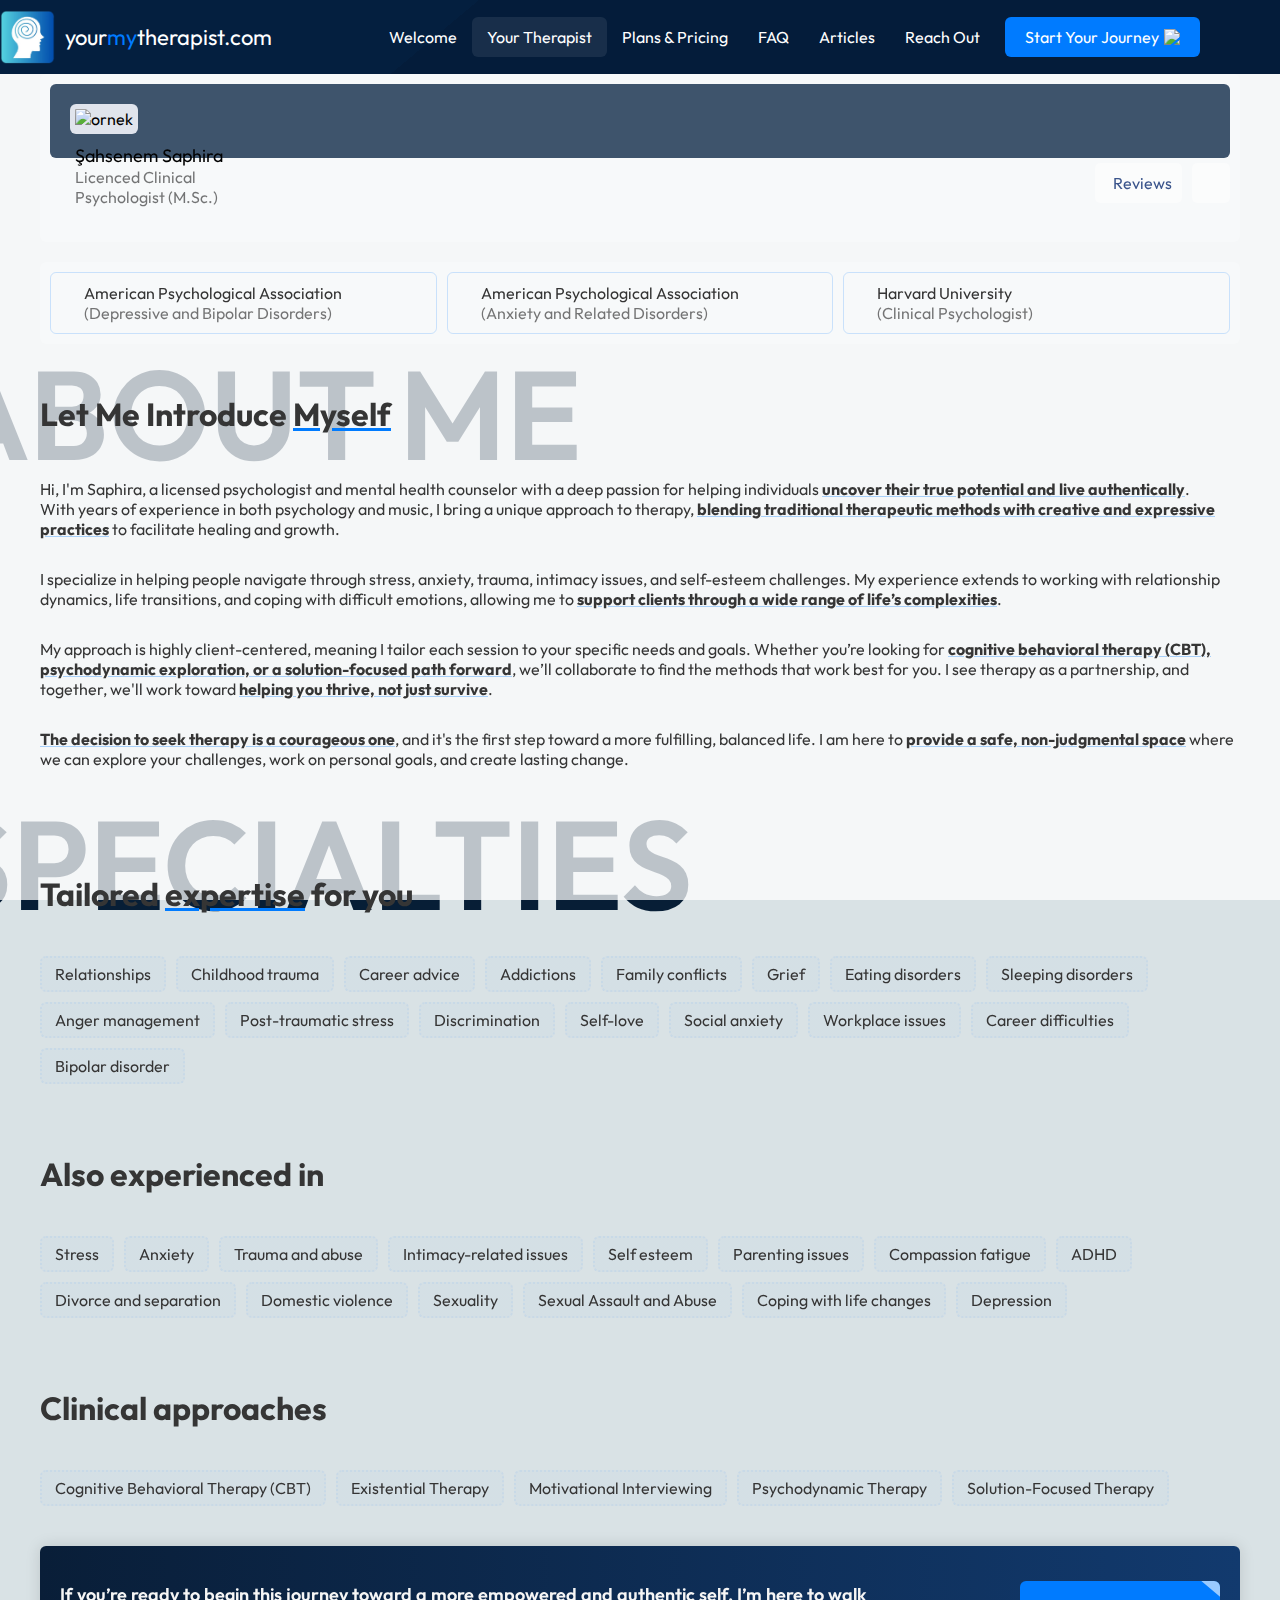
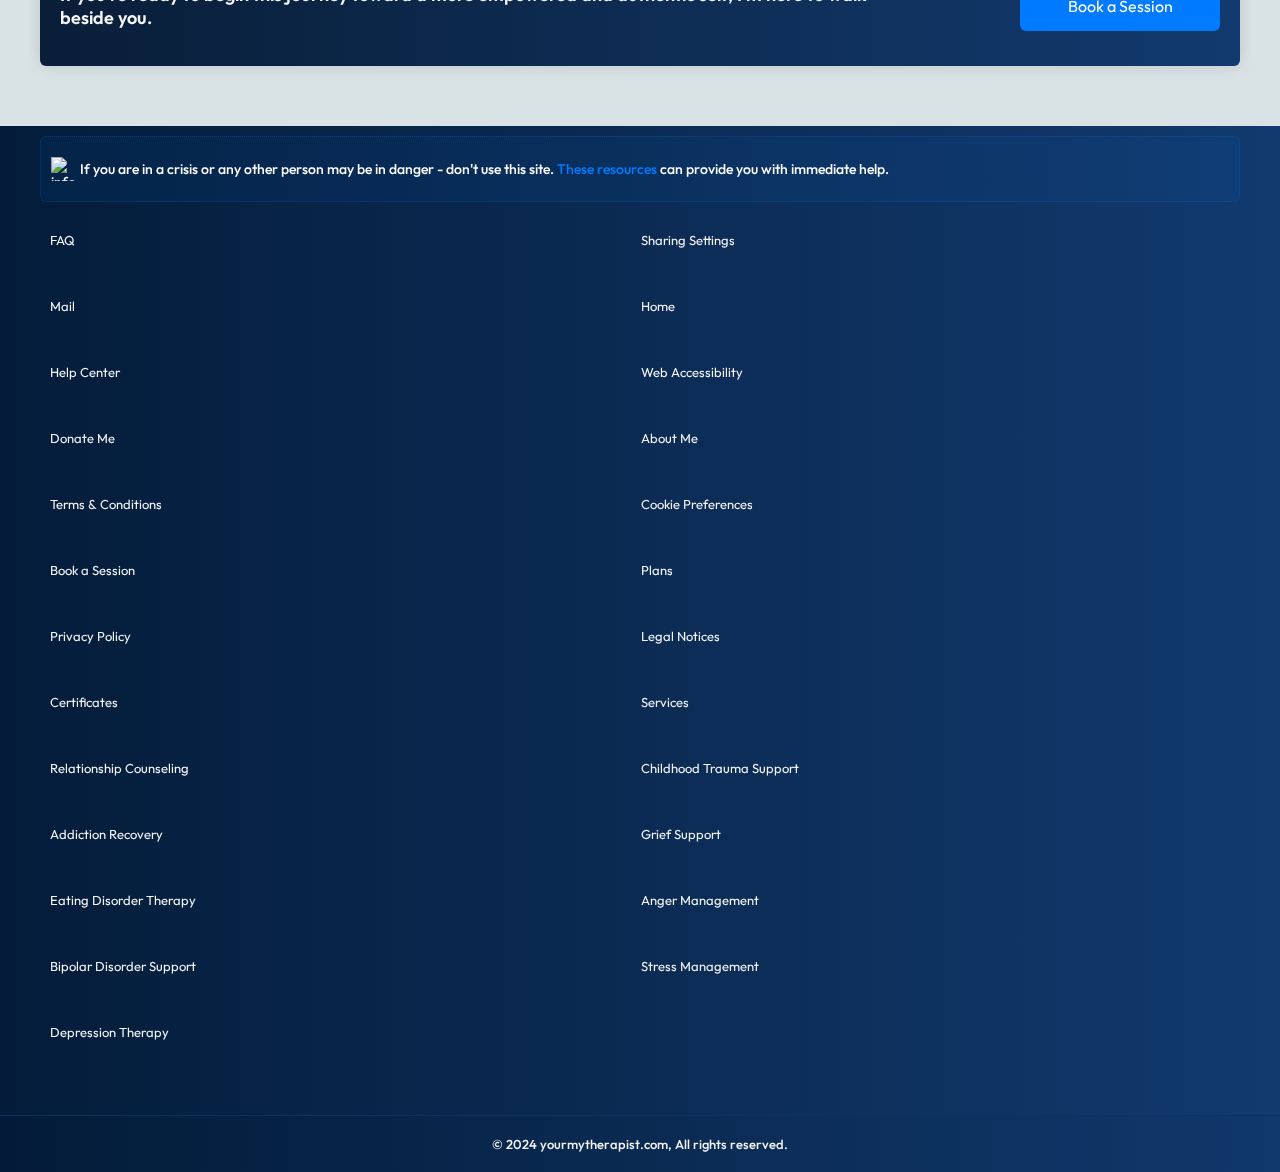
==== commit 365d1512: "Add files via upload" ====
--- a/about-me.html
+++ b/about-me.html
@@ -169,7 +169,7 @@
                 </a>
                 <a href="#certificate" class="user-text">
                     <span style="font-size: 22px; margin-left: 15px; color: #303030;"><i class="fa-solid fa-file-pdf"></i></span>
-                    <span>University Load Error<br>
+                    <span>Harvard University<br>
                         <span style="color: #00000089; font-size: 16px;">(Clinical Psychologist)</span>
                     </span>
                 </a>
@@ -456,4 +456,4 @@
     </script>
 </body>
 
-</html>
+</html>--- a/style.css
+++ b/style.css
@@ -12,6 +12,7 @@
 div{
     scroll-margin-top:100px ;
 }
+
  body {
     position: relative;
     background: url(https://raw.githubusercontent.com/uguralpyildiz/yourmytherapist.com/refs/heads/main/img/background.jpg);
@@ -96,6 +97,27 @@
 .list-item-data-flex .li-alt{
     
     max-width: 550px;
+}
+.head-title-pill{
+    position: relative;
+    display: flex;
+    align-items: center;
+    justify-content: center;
+    margin-bottom: 10px;
+}
+#skip-question{
+    visibility: visible;
+}
+.head-pill{
+    background: #062c5510;
+    border-radius: 5px;
+    text-decoration: none;
+    color: #353535;
+    font-size: 16px;
+    font-weight: 400;
+    padding: 10px 15px;
+    z-index: 0;
+    
 }
 .li-head{
     display: flex;
@@ -233,6 +255,7 @@
     
     box-shadow: 0 0 25px #00000028;
 }
+
 .plans-box .submit-alt{
     height: 80px;
 }
@@ -252,10 +275,97 @@
     
 }
 
-
+.get-started-button{
+    display: flex;
+    align-items: center;
+    justify-content: end;
+}
+.getstarted-container .plans-container a{
+    text-decoration: none;
+    transition: .3s ease all;
+}
+
+.get-started-button .arr{
+    display: flex;
+    align-items: center;
+    justify-content: center;
+    text-decoration: none;
+    border-radius: 5px;
+    width: 40px;
+    height: 40px;
+    background: #ffffff;
+    color: #007BFF;
+}
+.get-started-button .arr i{
+    margin-right: 0;
+}
 .plans-box .price-text{
     text-decoration: underline;
     text-decoration-color: #007BFF;
+}
+.getstarted-container .plans-container{
+    gap: 25px;
+}
+.getstarted-container .submit-alt {
+    color: #ffffff99;
+}
+.getstarted-container .submit-title {
+   
+    font-size: 22px;
+}
+.getstarted-container .submit-title strong {
+   /* border-bottom: 2px solid #007BFF65;
+   background: #007BFF40;
+   padding: 5px; */
+}
+
+.getstarted-container .container-welcome{
+    background: none;
+    box-shadow: none;
+    padding: 0;
+}
+.getstarted-container .container-welcome::before{
+    background: none;
+}
+.getstarted-container .plans-box {
+    position: relative;
+    color: #fff;
+    box-shadow: 0;
+    background-color: #041f3f;
+    
+    box-shadow: 0 0 25px #00000020;
+    height: 260px;
+    
+    
+    transform-origin:bottom left;
+    z-index: 1;
+    /* background-image: url(planim.png); */
+    background-size: 60%;
+    background-repeat: no-repeat;
+    background-position:left bottom;
+    
+}
+.getstarted-container .plans-box::before {
+    content: "";
+    position: absolute;
+    top: 0;
+    left: 0;
+    width: 100%;
+    height: 100%;
+    background: #021b36e0;
+    z-index: -1;
+    border-radius: 5px;
+}
+.getstarted-container .plans-container a:hover {
+    transform:  scale(1.02);
+    box-shadow: 0 0 25px #00000020;
+}
+.getstarted-container .submit-button{
+    justify-content: end;
+}
+.getstarted-container .download-cv{
+    width: 50px;
+    height: 50px;
 }
 #welcome .download-cv::before{
     background: transparent;
@@ -597,7 +707,7 @@
 }
 
 .download-cv:hover {
-    transform: scale(1.05);
+    transform: scale(1.00);
 }
 
 .download-cv:active {
@@ -662,29 +772,15 @@
     font-size: 19px;
 }
 
-.download-cv::before {
-    content: "";
-    position: absolute;
-    bottom: 0px;
-    left: 150px;
-    width: 100%;
-    height: 100%;
-    transform: rotate(-320deg);
-    background: #ffffff99;
-    z-index: -1;
-}
-
-.download-cv::before {
-    animation: flashEffect 1s ease infinite;
-}
+
 
 @keyframes flashEffect {
     0% {
-        left: -250px;
+        left: -450px;
     }
 
     100% {
-        left: 250px;
+        left: 450px;
     }
 }
 
@@ -782,18 +878,2040 @@
 }
 
 /* responsive tablet navbar start */
+
+
+/* responsive tablet navbar end */
+ .link{
+    display: flex;
+    gap: 10px;
+ }
+ .get-started{
+    position: relative;
+    background: #096eda;
+    border-radius: 6px;
+ }
+ .get-started{
+    content: "";
+    position: absolute;
+    top: 0;
+    left: 0;
+    width: 100%;
+    height: 100%;
+    background: #fff;
+ }
+ .hero{
+    position: relative;
+    padding-bottom: 50px;
+    
+    transition: .3s ease all;
+    
+    
+ }
+ .page-fully{
+    display: flex;
+    flex-direction: column;
+    justify-content: space-between;
+    min-height: 100vh;
+    transition: .3s ease all;
+ }
+ footer{
+   
+    background: #ffffff;
+ }
+.logo{
+    display: flex;
+    align-items: center;
+    gap: 10px;
+    font-size: 22px;
+}
+ .container {
+    padding: 10px;
+ }
+ nav a.active{
+    background: #ffffff15;
+    border-radius: 6px;
+ }
+nav a{
+    color: #fff;
+    text-decoration: none;
+    
+    padding: 10px 15px;
+    padding-left: 0;
+    font-size: 16px;
+}
+ h1 {
+     text-align: center;
+ }
+
+ .question {
+     display: none;
+
+ }
+
+ h2,
+ h3 {
+    
+
+     text-align: left;
+     background: #fff;
+     color: #444444;
+     padding: 10px 25px;
+     font-size: 18px;
+   
+     z-index: 99;
+ }
+label{
+    font-size: 14px !important;
+    font-family: "Outfit", sans-serif !important;
+    
+}
+#survey-form{
+    background: #fff;
+    box-shadow: 0 0 15px #00000010;
+    border-radius: 6px;
+    max-width: 500px;
+    margin: auto;
+    overflow: hidden;
+    
+}
+.alt {
+    display: flex;
+    background: #6ba2e90a;
+    padding:10px;
+    border: 2px dotted rgba(70, 167, 231, 0.219);
+    border-radius: 6px;
+    font-family: "Outfit", sans-serif !important;
+    
+    color: #303030;
+    font-size: 16px;
+    text-align: left;
+
+}
+.about-tag-container{
+    display: flex;
+    align-items: center;
+    justify-content: start;
+    gap: 10px;
+    margin: 10px 0;
+   
+    flex-wrap: wrap;
+}
+.about-tag{
+    border-radius: 6px;
+   background: linear-gradient(320deg, #007bff05     65%, #007bff05  65%);
+    color: #353535;
+    border: 2px dotted #007bff10;
+    padding: 6px 13px;
+    font-size: 16px;
+  
+}
+.padding-setting-about-us{
+    display: flex;
+    gap: 2px;
+    padding: 15px 0;
+    align-items: start;
+    margin: 15px 0;
+    flex-direction: column;
+    text-align: left !important;
+}
+.alt img{
+    width: 55px;
+    object-fit: contain;
+}
+
+ .question.active {
+     position: relative;
+     top: 0;
+     left: 0;
+     background: #fff;
+     display: block;
+     max-width: 900px;
+     margin: auto;
+    min-height: 0;
+     max-height: 550px;
+    transition: .3s ease all;
+     overflow: auto;
+     overflow-x: hidden;
+    
+     transition: .5s ease all;
+     animation: eases .5s ease;
+ }
+
+.question .alt{
+    display: flex;
+    align-items: start;
+    gap: 8px;
+    flex-direction: row;
+    font-size: 16px;
+    
+    background-repeat: no-repeat;
+    background-size: cover;
+    
+
+    margin-bottom: 5px;
+    border-radius: 6px;
+}
+
+ .l-container {
+    display: flex;
+    flex-direction: column;
+    gap: 15px;
+    max-height: 100%;
+    transition: .3s ease all;
+     padding: 15px;
+     
+ }
+ .l-container label{
+    display: block !important;
+ }
+ .label-alert{
+    border: 1px solid #ff000024 !important;
+    background: #ff000010 !important;
+    color: #ff0000 !important;
+    animation: shake .1s ease infinite;
+ }
+
+ @keyframes shake {
+    0%{
+        margin-left: 5px;
+    }
+    33%{
+        margin-left: 0;
+    }
+    66%{margin-right: 5px;}
+    100%{
+        margin-right: 0;
+    }
+ }
+
+ 
+.textnext{
+    display: flex;
+    align-items: center;
+    justify-content: end;
+    background: #007bff !important;
+    color: #fff !important;
+   
+    text-align: center;
+    
+}
+
+ .navigation {
+     
+     display: flex !important;
+     align-items: center !important;
+     width: 100%;
+     margin-right: 15px;
+     justify-content: end !important;
+
+ }
+
+ button {
+     padding: 12px 35px;
+    width: 100%;
+     border: none;
+     font-weight: 600;
+     border-radius: 6px;
+     background-color: #007bff;
+     color: #fff;
+     cursor: pointer;
+ }
+
+ input[type="radio"] {
+     display: none;
+ }
+ label{
+    position: relative;
+ }
+
+ .question{
+    position: relative;
+ }
+.prev{
+   
+    display: flex;
+    align-items: center;
+    justify-content: center;
+    margin:10px 20px;
+    font-size: 16px;
+    color: #0a72e0;
+    background: #0a72e010;
+    z-index: 999;
+    width: 35px;
+    height: 35px;
+    border-radius: 50%;
+    cursor: pointer;
+    border: 1px solid #0a72e030;
+   
+}
+.submit-alt a{
+    color: #007bff;
+}
+.step .prev{
+   color: #fff;
+    background: #0a72e010; 
+    margin-left: 10px;
+}
+ 
+ .question label {
+     display: flex;
+     align-items: center;
+     gap: 5px;
+     transition: .2s ease;
+     border: 1px solid #fff;
+ }
+
+ .question label:hover {
+     border: 1px solid #64a6ec;
+     transform: scale(1.02);
+     cursor: pointer;
+     z-index: 0;
+ }
+ .question label:active {
+     border: 1px solid #64a6ec;
+     transform: scale(0.95);
+     cursor: pointer;
+     z-index: 0;
+ }
+
+ .question label {
+     background: #f7fbff;
+     padding: 12px 20px;
+     color: #407dbe;
+     border: 1px solid #007bff30;
+     border-radius: 6px;
+     font-weight: 500;
+ }
+
+.form-submit-page-container{
+    position: relative;
+    top: 0;
+    left: 0;
+    display: flex;
+    
+    background: url(https://i.ibb.co/FB45RMh/Whats-App-Image-2024-10-16-at-00-29-43.jpg);
+    border-radius: 6px;
+    background-size: cover;
+    background-position: bottom;
+    background-repeat: no-repeat;
+    box-shadow: 0 0 15px #00000010;
+    max-width: 1200px;
+    transition: .3s ease all;
+    margin: auto;
+    
+    padding: 10px;
+    z-index: 0;
+    
+    margin-bottom: 15px;
+    margin-top: 60px;
+}
+.form-submit-page-container::before{
+    content: "";
+    position: absolute;
+    top: 0;
+    left: 0;
+    width: 100%;
+    height: 100%;
+    background: linear-gradient(to top, #fff, #ffffff99, #fff);
+    z-index: -1;
+}
+.form-submit-page-container .alt{
+    display: flex;
+    flex-direction: column;
+    width: 100%;
+    background: transparent;
+    border: none;
+}
+ .form-submit-page {
+    position: relative;
+    top: 0;
+    left: 0;
+     display: none;
+     align-items: center;
+     flex-direction: column;
+     gap: 20px;
+     transition: .5s ease all;
+    animation: eases .5s ease;
+ }
+ .comment-section{
+    height: 500px;
+    background: #fff;
+ }
+.submit-title{
+    display: flex;
+    align-items: center;
+    gap: 5px;
+    padding: 10px 0;
+    font-size: 28px;
+   
+    font-weight: 600;
+}
+.submit-alt{
+    font-size: 16px;
+    margin-bottom: 15px;
+    max-width: 800px;
+    color: #353535;
+    font-weight: 400;
+    
+}
+#svg-loading,#submitBtn{
+    display: flex;
+    align-items: center;
+    justify-content: center;
+    transition: .3s ease transform;
+}
+#submitBtn:active,#svg-loading:active{
+    transform: scale(0.9);
+}
+#loaderab{
+    position: absolute !important;
+    top: 0 !important;
+}
+.submit-price{
+    display: flex;
+    align-items: center;
+    
+    font-size: 32px;
+    font-weight: 600;
+    margin-bottom: 5px;
+}
+.price-text-sale{
+    display: flex;
+    align-items: center;
+    justify-content: start;
+    text-decoration: line-through;
+    border-radius: 6px;
+    font-size: 16px;
+    font-weight: 400;
+    padding: 1px 10px;
+}
+.price-text{
+    display: flex;
+    align-items: center;
+    gap: 5px;
+}
+.bg-white{
+    background: linear-gradient(to right, #091e38, #123a6e);
+    box-shadow: 0 0 15px #00000020;
+}
+.bg-white::before {
+    content: "";
+    position: absolute;
+    top: 0;
+    left: 0;
+    width: 100%;
+    height: 100%;
+    background: transparent;
+    z-index: -1;
+}
+.bg-white .alt{
+    background: transparent !important;
+}
+ .selected {
+     background: linear-gradient(to right, #007bff20, #09689430) !important;
+     border: 1px solid #64a6ec !important;
+     
+ }
+.submit-info{
+    font-size: 13px;
+}
+.submit-button{
+    padding: 15px 0;
+    
+    width: 200px;
+}
+.submit-button a{
+    padding: 15px 20px;
+    background: #007bff;
+    border-radius: 6px;
+    text-decoration: none;
+    color: #fff;
+}
+ button:hover {
+     opacity: 0.8;
+ }
+
+ textarea {
+     width: calc(100%);
+     height: 250px;
+     padding: 15px 20px;
+     border: 1px solid #ccc;
+     outline: 0;
+     border-radius: 6px;
+     margin-bottom: 30px;
+     transition: .3s ease all;
+     resize: none;
+ }
+input[type="email"]{
+    padding: 15px 20px;
+     border: 1px solid #ccc;
+     border-radius: 6px;
+}
+input[type="email"]:hover{
+background: linear-gradient(to right, #007bff10, #09689410) !important;
+    border: 1px solid #64a6ec50 !important;
+}
+input[type="email"]:focus{
+background: linear-gradient(to right, #007bff20, #09689430) !important;
+    border: 1px solid #64a6ec !important;
+    outline: none;
+}
+input[type="text"]{
+    padding: 15px 20px;
+     border: 1px solid #ccc;
+     border-radius: 6px;
+}
+input[type="text"]:hover{
+background: linear-gradient(to right, #007bff10, #09689410) !important;
+    border: 1px solid #64a6ec50 !important;
+}
+input[type="text"]:focus{
+background: linear-gradient(to right, #007bff20, #09689430) !important;
+    border: 1px solid #64a6ec !important;
+    outline: none;
+}
+.contact-me{
+    display: flex;
+    flex-direction: column;
+    gap: 10px;
+    margin-bottom: 0;
+}
+.page-header{
+    text-align: left !important;
+    
+}
+
+.form-holder iframe{
+    position: fixed;
+    top: 0;
+    left: 0;
+    border-radius: 6px;
+    height: 100vh !important;
+    width: 100vw !important;
+    z-index: -2;
+}
+.form-holder::before{
+    content: "";
+    position: absolute;
+    top: 0;
+    left: 0;
+    width: 100%;
+    height: 100%;
+    background: transparent;
+    z-index: -1;
+}
+
+.page-header h1{
+    padding-bottom: 0 !important;
+    text-align: left !important;
+}
+.contact-me input{
+    width: 100%;
+}
+.contact-me textarea{
+    margin-bottom: 0;
+}
+ * {
+     margin: 0;
+     padding: 0;
+     box-sizing: border-box;
+ }
+
+ .progress-bar {
+     padding: 10px;
+    background: #041f3f;
+
+ }
+
+ .progress {
+     height: 5px;
+     
+     background: rgb(0, 132, 255);
+     border-radius: 6px;
+     transition: .3s ease;
+ }
+
+ textarea:focus {
+     border: 1px solid rgb(0, 132, 255);
+ }
+
+ .info-bar {
+     max-width: 800px;
+     margin: 30px auto;
+ }
+
+ h1 {
+     padding-bottom: 30px;
+     font-size: 32px;
+     color: #353535;
+ }
+
+ 
+ 
+ form{
+    margin-bottom: 30px;
+ }
+
+ .container-default{
+    max-width: 1200px;
+    margin: auto;
+ }
+
+ footer{
+    background: linear-gradient(to right, #041C3A, #123a6e);
+ }
+
+ .footer-ul {
+    display: flex;
+    flex-wrap: wrap;
+     list-style-type: none;
+     display: block;
+     max-width: 1200px;
+    margin: auto;
+    color: #f5f5f5 !important;
+ }
+
+ .footer-ul li {
+     display: inline-block;
+     align-items: center;
+     width: calc(25% - 2.5px);
+ }
+
+ .footer-ul li a {
+    display: flex;
+     text-decoration: none;
+     color: #f5f5f5;
+     font-size: 13px;
+     padding: 10px 0;
+    margin: 5px 0;
+   
+ }
+ .flexalign{
+    display: flex;
+    align-items: center;
+    gap: 5px;
+ }
+ 
+.question-call{
+    font-size: 14px !important;
+    padding:20px 10px !important;
+    display: flex;
+    color: #fff !important;
+    align-items: center;
+    border-radius: 6px;
+    margin-bottom: 15px;
+    padding: 0;
+    border: 1px dotted #007bff50;
+    background: #007bff10;
+}
+.question-call a{
+    font-size: 14px !important;
+}
+ .footer-ul li a:hover,
+ .question-call a:hover {
+
+     text-decoration: underline;
+ }
+
+ .question-call,
+ .question-call a {
+     text-decoration: none;
+     color: #787878;
+     font-size: 18px;
+     font-weight: 500;
+     padding-top: 20px;
+     padding-bottom: 15px;
+ }
+
+ .footer-end {
+    padding: 0;
+    margin-top: 40px;
+     padding-top: 20px;
+     padding-bottom: 20px;
+     font-weight: 500;
+     background: #00000005;
+     text-align: center;
+     font-size: 13px;
+     color: #f5f5f5;
+     border-top:1px solid #0b3261;
+ }
+ 
+ .comment-title{
+    padding: 15px;
+ }
+ 
+
+ select,.form-control option{
+    padding: 10px;
+    font-size: 16px;
+    
+ }
+select{
+    border: 1px solid #ccc;
+    border-radius: 6px;
+    cursor: pointer;
+   
+}
+
+select:hover,select:focus {
+     background: linear-gradient(to right, #007bff10, #09689410) !important;
+     border: 1px solid #64a6ec50 !important;
+     outline: 0;
+    box-shadow: 0 0.125rem 0.25rem rgba(0, 0, 0, 0.075);
+}
+.result{
+    display: flex;
+    flex-direction: column;
+    gap: 10px;
+}
+.emergency-table{   
+    display: flex;
+    align-items: center;
+    flex-wrap: wrap;
+    gap: 5px;
+    padding: 10px;
+    border-radius: 6px;
+    background: #007bff10;
+    border: 2px dotted #007bff10;
+    animation: eases .5s ease;
+}
+
+.emergency-table span{
+    font-weight: 400;
+}
+.emergency-table strong{
+    color: #407dbe;
+    font-weight: 400;
+}
+.country{
+   
+    background: transparent;
+    
+    
+    border: none;
+}
+.country span{
+    font-size: 22px;
+    color: #353535;
+    text-decoration: underline;
+        text-decoration-color: #007BFF;
+    font-weight: 800 !important;
+}
+.link-resources{
+    
+    padding: 10px 0;
+}
+.link-resources a{
+    border: 1px solid #007bff;
+    color: #007bff !important;
+    padding: 7px 15px;
+    border-radius: 6px;
+   
+    transition: .3s ease all;
+}
+.emergency-table a:hover{
+    background: #007bff;
+    color: #fff !important;
+}
+.about-container{
+    display: flex;
+    align-items: start;
+    justify-content: space-between;
+    gap: 50px;
+}
+
+.about-sec{
+    display: flex;
+    align-items: start;
+    justify-content: space-between;
+    gap: 50px;
+    height: 100%;
+   
+}
+.img-about{
+    display: flex;
+    flex-direction: column;
+    
+    border-radius: 6px;
+    width: 250px;
+    height: 100%;
+    overflow: hidden;
+    box-shadow: 0 0 15px #00000025;
+}
+
+.img-about img{
+    width: 100%;
+    height: 200px;
+    object-fit: cover;
+
+}
+
+.about-sec-content{
+    position: relative;
+    text-align: left !important;
+    display: flex;
+    align-items: start;
+    flex-direction: column;
+    height: 100%;
+}
+
+.nooneelseone{
+    display: flex;
+    align-items: start;
+    text-align: left;
+    font-size: 18px;
+    margin-bottom: 15px;
+    padding: 10px 25px;
+    flex-direction: column;
+}
+.user-text {
+    display: flex;
+    align-items: center;
+    
+    padding: 10px;
+    text-align: left;
+    background: #fff;
+}
+.user-texts {
+    display: flex;
+    align-items: center;
+    
+    padding: 10px;
+    text-align: left;
+    background: #fff;
+}
+.user-text-alt{
+    display: flex;
+    margin-top: 20px;
+    background: #ffffff40;
+    border-radius: 6px;
+    padding: 10px;
+    gap: 10px;
+}
+.right-reviews-link{
+    position: absolute;
+    top: 53%;
+    right: 10px;
+    z-index: 10;
+}
+.reviews-link{
+    display: flex;
+    align-items: center;
+    gap: 10px;
+    padding: 0;
+    margin: 0;
+}
+.reviews-link a{
+    display: flex;
+    align-items: center;
+    justify-content: center;
+    color: rgb(58, 84, 139);
+    font-size: 16px;
+    text-decoration: none;
+    padding: 10px;
+    border-radius: 5px;
+    background: #ffffff75;
+}
+.user-text-alt a{
+    width: 33.3%;
+}
+.right-reviews-link{
+    display: flex;
+    justify-content: end;
+}
+
+.img-container{
+    position: relative;
+    display: flex;
+    flex-direction: column;
+    padding: 10px;
+    width: 100%;
+    border-radius: 6px;
+    overflow: hidden;
+   background: #ffffff40;
+ 
+}
+select{
+    background: #fff !important; 
+}
+
+.user-text-overlay{
+    display: none;
+    align-items: center;
+    justify-content: center;
+    position: fixed;
+    top: 0;
+    left: 0;
+    width: 100vw;
+    height: 100vh;
+    background: #00000053;
+    z-index: 11000;
+    transition: .3s ease all;
+}
+.user-text-message{
+    position: relative;
+    display: flex;
+    align-items: center;
+    justify-content: center;
+    background: #fff;
+    padding: 50px;
+    width: 200px;
+    max-width: 300px;
+    border-radius: 6px;
+}
+.user-text-message-content{
+    display: flex;
+    align-items: center;
+    justify-content: center;
+    
+}
+.close-btn{
+    cursor: pointer;
+    position: absolute;
+    top: 7px;
+    right: 7px;
+}
+.download-text{
+    position: relative;
+    display: flex;
+    align-items: center;
+    gap: 5px;
+}
+.welcome-title{
+    font-size: 48px;
+}
+.social-links a{
+    display: flex;
+    align-items: center;
+    justify-content: center;
+    position: absolute;
+    right: 10px;
+    top: 55%;
+    z-index: 9;
+    text-decoration: none;
+    color: #007bff;
+    border-radius: 6px;
+    box-shadow: 0 0 15px #00000010;
+    font-size: 18px;
+    background: #fff;
+    border: 1px solid #fff;
+    width: 40px;
+    height: 40px;
+}
+.social-links a i{
+    width: 10px;
+}
+.img-container{
+    position: relative;
+    z-index: 1;
+}
+.img-banner{
+    position: relative;
+    z-index: 1;
+}
+.img-banner::before{
+    content: "";
+    position: absolute;
+    top: 0;
+    left: 0;
+    width: 100%;
+    height: 50%;
+background: #041f3fc2;
+    border-radius: 6px;
+    z-index: -2;
+}
+.img-banner iframe {
+    position: absolute;
+    height: 50%;
+    border-radius: 6px;
+    z-index: -3;
+}
+.img-base{
+    width: 250px;
+}
+.about-me{
+    padding: 10px;
+    padding-top: 50px;
+}
+.user-text-alt a{
+    border: 1px solid #007bff30;
+    color: #353535;
+    background: transparent;
+    border-radius: 6px;
+    text-decoration: none;
+    transition: .3s ease all;
+}
+.user-text-alt a:hover{
+    background: #007bff10;
+}
+.about-sec-content a{
+    text-decoration: none;
+    font-size: 16px;
+    color: #353535;
+}
+
+.img-container img{
+    width: 150px;
+    margin-left: 20px;
+    margin-top: 20px;
+    border-radius: 6px;
+    z-index: 99;
+    padding: 5px;
+    background: #E0E4EC;
+}
+.fa-hand-holding-heart{
+    color: rgb(58, 84, 139);
+}
+
+.about-sec-content p{
+    font-size: 16px;
+    color: #353535;
+    padding: 15px 0;
+}
+.about-sec-content p strong{
+    text-decoration: underline !important;
+    text-decoration-color:#007bff50 !important;
+}
+.page-about{
+    position: absolute;
+    top: -60px;
+    left: -100px;
+    font-weight: 600;
+    margin-bottom: 15px;
+    font-size: 126px;
+    z-index: -1;
+    color: #071e36;
+    border-radius: 6px;
+}
+@media screen and (max-width:1200px) {
+    .li-head-numbers{
+        font-size: 24px;
+    }
+    nav a{
+        padding-left: 10px;
+    }
+    .page-about{
+        display: none;
+    }
+}
+.alt-cta {
+    display: flex !important;
+    align-items: center !important;
+    justify-content: space-between !important;
+    flex-direction: row !important;
+}
+
+
+.about-sec-content{
+    position: relative;
+}
+.about-sec{
+    position: relative;
+    display: flex;
+    align-items: start;
+    justify-content: end;
+}
+
+.about-sec-content ul{
+    list-style-type: none;
+}
+.about-sec-content li{
+    padding: 8px 20px;
+    text-align: left;
+    background: #007bff10;
+    border: 1px solid #007bff50;
+    margin: 10px 0;
+}
+
+
+
+ 
+
+ 
+@keyframes eases {
+    0% {
+        opacity: 0;
+        top: 15px;
+    }
+
+
+    100% {
+        opacity: 1;
+
+        right: 0;
+    }
+}
+
+.sharing-container-resources{
+    background-color: #fff;
+        box-shadow: 0 0 15px #00000010;
+    height: 35px;
+    padding: 0 10px;
+        border-radius: 6px;
+    display: flex;
+    align-items: center;
+    gap: 10px;
+    
+}
+.sharebtn-resources{
+    transition: .1s ease all;
+}
+.sharebtn-resources:hover{
+    opacity: .8;
+}
+
+.proselect{
+    display: flex;
+    width: 100%;
+    position: relative;
+    overflow: h;
+}
+.proselect select{
+    width: 100%;
+appearance: none;
+    /* Varsayılan ok simgesini gizler */
+    -webkit-appearance: none;
+    /* Safari için */
+    -moz-appearance: none;
+    /* Firefox için */
+}
+.proselect::after{
+    content: "";
+    position: absolute;
+    top: 50%;
+   
+    right: calc(0% - 20px);
+    transform: translate(-0%,-50%);
+    
+    width: 50px;
+    height:20px;
+    background: url(https://img.icons8.com/ios/50/expand-arrow--v2.png);
+    background-repeat: no-repeat;
+    background-size: contain;
+   
+}
+
+.proselect:hover::after{
+    content: "";
+    position: absolute;
+    top: 50%;
+   
+    right: calc(0% - 20px);
+    transform: translate(-0%,-50%);
+    
+    width: 50px;
+    height:20px;
+    background: url(https://img.icons8.com/007bff/ios/50/expand-arrow--v2.png);
+    background-repeat: no-repeat;
+    background-size: contain;
+    
+}
+
+
+.accordion {
+    width: 100%;
+    max-width: 100%;
+    overflow: hidden;
+}
+
+
+
+.accordion-header {
+    position: relative;
+    background-color: #F5FAFF;
+    color: #353535;
+    padding: 10px;
+    font-size: 16px;
+    font-weight: 400;
+    cursor: pointer;
+    display: flex;
+    margin-bottom: 10px;
+    justify-content: space-between;
+    align-items: center;
+    transition:  0.3s ease all;
+    border-radius: 5px;
+    border: 1px solid #cee7ff;
+    z-index: 1;
+}
+
+.faqs-container{
+    display: flex;
+    max-width: 100%;
+}
+.help-hero{
+    position: relative;
+    display: flex;
+    align-items: center;
+    background: url(https://images.unsplash.com/photo-1620503320911-c6dc70b8aa31?q=80&w=1974&auto=format&fit=crop&ixlib=rb-4.0.3&ixid=M3wxMjA3fDB8MHxwaG90by1wYWdlfHx8fGVufDB8fHx8fA%3D%3D);
+   width: 100%;
+   background-repeat: no-repeat;
+   background-size: cover;
+   background-position: center;
+   padding: 80px 10px;
+   z-index: 0;
+}
+.help-hero::before{
+    content: "";
+    position: absolute;
+    top: 0;
+    left: 0;
+    width: 100%;
+    height: 100%;
+    background: linear-gradient(to top, #041f3f, #041f3f99);
+    z-index: -1;
+}
+.blog-section .testimonials-container .li-alt .download-cv::before{
+   animation: none !important;
+   background: none;
+}
+.blog-section .testimonials-container .li-alt .download-cv{
+   margin-top: 20px;
+   max-width: 200px;
+}
+.blog-section .testimonials-container .li-alt-text{
+   margin-top: 20px;
+   overflow: hidden;
+   height: 100px;
+}
+.blog-section .piece-one-list {
+    background: #ffffff99;
+    border: 2px solid #00000010;
+    border-radius: 6px;
+    overflow: hidden;
+    box-shadow: 0 0 35px #00000015;
+
+}
+
+.blog-section .li-head{
+    border-radius: 0;
+}
+.blog-li-img{
+    width: 100%;
+    height: 300px;
+    transition: .6s ease all;
+}
+.blog-li-img img{
+    transition: .4s ease all;
+    
+}
+.li-alt-link{
+    display: flex;
+    align-items: center;
+    gap: 15px;
+    justify-content: start;
+    font-weight: 400;
+    padding-bottom: 15px;
+    font-size: 13px;
+    text-wrap: nowrap;
+    flex-wrap: wrap;
+}
+.blog-author{
+    display: flex;
+    position: relative;
+   
+}
+.blog-section .piece-one-list{
+    position: relative;
+    text-decoration: none;
+    transition: .3s ease all;
+ 
+}
+.blog-section .piece-one-list:hover{
+ 
+    box-shadow: 0 0 15px #00000025;
+    background: #fff;
+    
+}
+.blog-section .piece-one-list:hover .blog-li-img img{
+    transform: scale(1.3);
+ 
+}
+.like-container-blog{
+    display: flex;
+    align-items: center;
+    justify-content: center;
+    border: 1px solid #00000030;
+    box-shadow: 0 0 15px #00000005;
+    padding: 7px;
+    border-radius: 5px;
+    text-wrap: nowrap;
+    flex-wrap: wrap;
+}
+.fa-heart{
+    color: #ca4747;
+}
+.blog-section .fa-eye,.blog-section .fa-pen-to-square,.blog-section .fa-calendar{
+    color: #07376b;
+}
+.blog-li-img{
+    object-fit: cover;
+    overflow: hidden;
+    padding: 15px;
+    
+}
+.li-credit{
+    padding-top: 30px;
+}
+.therapy-blog .welcome-wrap-disorder {
+    position: auto !important;
+    display: block !important;
+    gap: 25px;
+    
+}
+.blog-li-img img{
+    width: 100%;
+    height: 100%;
+    object-fit: cover;
+    border-radius: 5px;
+    box-shadow: 0 0 15px #00000005;
+}
+.pill-container-topic{
+    display: flex;
+    width: 100%;
+    
+}
+.pill{
+padding:0 10px;
+font-weight: 600;
+text-decoration: none;
+    color: #353535  ;
+    font-size: 22px;
+}
+.pill-container-topic{
+    margin: 20px 0;
+}
+.fa-arrow-trend-up{
+    color: #4750ca;
+}
+
+.li-blog-title {
+    font-weight: 600;
+    font-size: 20px;
+    width: 100%;
+    overflow: hidden;
+    text-overflow: ellipsis;
+    white-space: nowrap;
+    display: block;
+}
+.help-container{
+    display: flex;
+    align-items: center;
+    justify-content: center;
+    flex-direction: column;
+    max-width: 1200px;
+    width: 100%;
+    margin: auto;
+}
+.searchbox input{
+    max-width: 700px;
+    border: 1px solid #fff;
+    background: #fff;
+    margin-bottom: 20px;
+    padding: 12px 15px;
+}
+.input-links{
+    display: flex;
+    align-items: center;
+    justify-content: center;
+    width: 100%;
+    gap: 10px;
+}
+.input-links a{
+    color: #fff;
+    text-decoration: none;
+    padding: 10px;
+    background: #00000050;
+    border-radius: 5px;
+}
+.searchbox input::placeholder{
+    color: #353535;
+}
+.help-container h1{
+    color: #fff;
+}
+.help-container p{
+    text-align: center;
+    color: #f5f5f5;
+}
+
+.accordion-content {
+    position: relative;
+    top: -15px;
+    padding: 0 10px;
+    max-height: 0;
+    overflow: hidden;
+    background-color: #fff;
+    color: #333;
+    transition: max-height 0.2s ease;
+    border-radius:0 0 5px 5px;
+    border: 1px solid #cee7ff;
+    border-top: none;
+    z-index: 0;
+}
+
+.accordion-content p {
+    margin: 0;
+    font-size: 16px;
+}
+
+.icon {
+    width: 20px;
+    height: 20px;
+    transition: transform 0.4s ease;
+}
+
+.active .icon {
+    transform: rotate(180deg);
+}
+.book-a-session-square{
+    display: flex;
+    align-items: center;
+    justify-content: space-between;
+    flex-direction: column;
+   position: fixed;
+    bottom: 10px;
+    right: 10px;
+    gap: 10px;
+    background: #ffffff50; 
+    box-shadow: 0 0 15px #00000015;
+    padding: 10px;
+    border-radius: 5px;
+    z-index: 99;
+}
+.book-a-session-btn{
+    
+    border-radius: 5px;
+    box-shadow: 0 0 15px #00000025;
+    cursor: pointer;
+    z-index: 999;
+    background: #007BFF;
+    width: 100%;
+}
+.book-a-session-btn a{
+    text-decoration: none;
+    
+}
+.book-a-session-square-header{
+    display: flex;
+    align-items: center;
+    justify-content: space-between;
+    font-weight: 400;
+    color: #353535;
+    padding-bottom: 10px;
+    width: 100%;
+}
+.book-a-session-btn .download-cv{
+    padding: 15px;
+    font-size: 16px;
+    background: #007BFF;
+    color: #fff;
+    width: 100%;
+}
+.book-a-session-btn2{
+    border-radius: 5px;
+    box-shadow: 0 0 15px #00000025;
+    cursor: pointer;
+    z-index: 999;
+    background: #1cbb57;
+    width: 100%;
+}
+.book-a-session-btn2 a{
+    text-decoration: none;
+}
+.book-a-session-btn2 .download-cv{
+    padding: 15px;
+    font-size: 16px;
+    background: #1cbb57;
+    color: #fff;
+    width: 100%;
+}
+
+.download-cv::before {
+    content: "";
+    position: absolute;
+    bottom: 0px;
+    left: 150px;
+    width: 100%;
+    height: 100%;
+    transform: rotate(-320deg);
+    background: #ffffff99;
+    z-index: -1;
+}
+
+.download-cv::before {
+    animation: flashEffect 1s ease infinite;
+}
+
+
+
+
+.hidden {
+    display: none;
+}
+
+.ste-con{
+    position: relative;
+align-items: center;
+    justify-content: center;
+    flex-direction: column;
+    background: url(https://images.unsplash.com/photo-1678802892726-81d72767280f?q=80&w=2098&auto=format&fit=crop&ixlib=rb-4.0.3&ixid=M3wxMjA3fDB8MHxwaG90by1wYWdlfHx8fGVufDB8fHx8fA%3D%3D);
+    max-width: 700px;
+    background-position: center;
+    background-size: cover;
+    background-repeat: no-repeat;
+    width: 1200px;
+    padding: 10px;
+    border-radius: 5px;
+    box-shadow: 0 0 15px #00000015;
+    margin: auto;
+    z-index: 1;
+    overflow: hidden;
+}
+.ste-con::before{
+    content: "";
+    position: absolute;
+    top: 0;
+    left: 0;
+    background: linear-gradient(to top, #fff,#ffffffcb,#fff);
+    width: 100%;
+    height: 100%;
+    z-index: -1;
+}
+.submit-screen{
+    position: relative;
+    background: #fff;
+    border: 1px solid #007BFF50;
+    margin: 20px 0;
+    padding: 10px;
+    margin-bottom: 110px;
+    margin-top: 0;
+    border-radius: 5px;
+    max-height: 1000px;
+    width: 100%;
+    max-width: 1000px;
+    overflow: auto;
+}
+.session-title-summary{
+    position: absolute !important;
+    bottom: 0;
+    left: 0;
+    border-radius:30px 30px 0 0;
+    width: 100%;
+    padding:0 22px !important;
+}
+
+.submit-screen .submit-title{
+    position: sticky;
+    background: #ffffff;
+    top: 0;
+    margin-top: 0;
+}
+#platformMessage{
+    font-size: 14px;
+}
+#confirmatinoStep .alt {
+    background: #ffffff;
+}
+#confirmationForm{
+    padding: 10px;
+}
+#confirmationStep .download-cv{
+    max-width: 100%;
+    padding: 15px;
+}
+
+#confirmationStep .download-cv::before {
+    animation: flashE 1s ease infinite;
+}
+
+@keyframes flashE {
+    0% {
+        left: -550px;
+    }
+
+    100% {
+        left: 550px;
+    }
+}
+.appointment .form-submit-page-container{
+    background: #ffffff00 !important;
+    box-shadow: 0 0 0 transparent;
+    padding-top: 0;
+    margin-top: 0;
+}
+.appointment .form-submit-page-container::before{
+    background: transparent !important;
+}
+.appointment .piece-one-list{
+    background: #ffffffda;
+    transition: .3s ease all;
+}
+#confirmationForm{
+    margin-bottom: 0;
+}
+.step {
+    display: none;
+    align-items: center;
+    justify-content: center;
+    flex-direction: column;
+   
+    width: 100%;
+    
+    min-height: 500px;
+    margin: auto;
+}
+
+#step2{
+    align-items: start;
+    justify-content: start;
+    max-width: 600px;
+    margin: auto;
+}
+.widthheight{
+    width: 100%;
+}
+.step .social-img-container{
+    margin-top: 25px;
+    align-items: start !important;
+}
+.flatpickr-calendar{
+  
+    background: #fff !important;
+    margin-bottom: 20px;
+    width: 100% !important;
+}
+
+.flatpickr-innerContainer{
+    display: flex !important;
+    align-items: center !important;
+    justify-content: space-around !important;
+    gap: 15px !important;
+}
+.flatpickr-day{
+    margin-bottom: 8px !important;
+    min-width: 13% !important;
+    min-height: 50px !important;
+    line-height: 48px !important;
+    transition: .3s ease all;
+    border-radius: 5px !important;
+    font-weight: 400 !important;
+    
+}
+.flatpickr-weekdays{
+    height: 50px !important;
+    margin-top: 10px;
+}
+.flatpickr-weekday{
+    font-weight: 400 !important;
+}
+.flatpickr-day:hover{
+    color: #353535 !important;
+    background: #007bff05 !important;
+    border-color: #007bff50 !important;
+}
+
+.flatpickr-monthDropdown-months{
+   
+    padding: 10px !important;
+}
+.flatpickr-next-month,.flatpickr-prev-month{
+    background: #007BFF10;
+    padding: 10px !important;
+    height: 100%;
+   
+}
+.flatpickr-calendar select{
+    border: 1px solid transparent !important;
+    border-radius: 5px !important;
+}
+.flatpickr-monthDropdown-months{
+    font-size: 16px !important;
+}
+.flatpickr-calendar select:hover{
+    border: 1px solid transparent !important;
+    box-shadow: 0 0 0 transparent !important;
+    border-radius: 5px !important;
+}
+.step input, .step select{
+    width: 100%;
+}
+.step-first{
+    display: flex;
+}
+.flatpickr-months .flatpickr-prev-month svg,
+.flatpickr-months .flatpickr-next-month svg {
+    width: 34px;
+    height: 34px;
+    margin-bottom: 10px !important;
+}
+.flatpickr-month{
+    height: 60px !important;
+    align-items: center !important;
+}
+.flatpickr-current-month{
+    margin-bottom: 20px !important;
+}
+
+.dayContainer,.flatpickr-days{
+    width: 500px !important;
+    min-width: 500px !important;
+    max-width: 500px !important;
+}
+.flatpickr-day.nextMonthDay,.flatpickr-day.prevMonthDay{
+    visibility: hidden !important;
+}
+.step.active {
+    display: flex;
+
+}
+.flatpickr-day{
+    background: #007BFF10 !important;
+    color: #007BFF !important;
+}
+
+.time-slot-container{
+    position: relative;
+    display: flex;
+    flex-wrap: wrap;
+    align-items: center;
+    justify-content: space-between;
+    border: 1px solid #00000020;
+    gap: 8px;
+    background: #fff;
+    padding:10px;
+    font-size: 14px;
+    max-height: 470px;
+    overflow: auto;
+    max-width: 600px;
+    height: 100%;
+    box-shadow: 0 0 15px #00000015;
+    border-radius: 5px;
+    margin-left: 10px ;
+}
+.next-3{
+    position: sticky;
+    bottom: 0 !important;
+    left: 0;
+    width: 100%;
+  
+}
+.step button{
+    padding:15px 0;
+    font-size: 14px;
+}
+.platform-options-container-alt{
+    display: flex;
+    align-items: center;
+    justify-content: space-between;
+    gap: 15px;
+    width: 100%;
+}
+.platform-options-container{
+    display: flex;
+    gap: 10px;
+    
+    padding: 10px 0;
+    width: 100%;
+   
+}
+#step3{
+    background: #fff;
+    padding: 10px;
+    max-width: 600px;
+    border-radius: 5px;
+}
+#step3 .piece-one-list{
+    width: 100%;
+}
+.button-container-platform{
+    display: flex;
+    align-items: center;
+    justify-content: end;
+}
+.platform-option{
+    display: flex;
+    align-items: center;
+    gap: 10px;
+    padding: 12px 15px;
+    border-radius: 5px;
+    background: #fff;
+    box-shadow: 0 0 15px #00000010;
+    cursor: pointer;
+}
+.time-slot {
+    display: flex;
+    align-items: center;
+    justify-content: center;
+    padding: 12px;
+    width: calc(50% - 8px);
+    text-align: center;
+    cursor: pointer;
+    
+    
+    border: 1px solid #007bff50;
+    color: #007BFF;
+    border-radius: 5px;
+    font-weight: 600;
+}
+
+.time-slot.selected{
+    background-color: #007BFF !important;
+    color: #fff !important;
+}
+#nextStepButton2{
+    width: 150px;
+}
+.platform-option.selected {
+    background-color: #061f3a !important;
+    color: #fff !important;
+}
+.time-slot:hover{
+    border: 1px solid #007bff;
+    color: #007BFF !important;
+}
+.time-slot.selected:hover{
+    background-color: #007BFF !important;
+    color: #fff !important;
+}
+
+.summary-info{
+    display: flex;
+    align-items: center;
+    flex-wrap: wrap;
+    gap: 10px;
+    margin-bottom: 15px;
+}
+#step3 select{
+    font-size: 14px;
+    padding: 12px 15px;
+}
+#step3 input, #step3 textarea{
+    padding: 12px 15px;
+}
+#summaryDate{
+    display: flex;
+    align-items: center;
+    flex-wrap: wrap;
+    gap: 10px;
+}
+.timezone-container select{
+    width: 100%;
+}
+.timezone-container .proselect{
+    margin-top: 10px !important;
+
+}
+.timezone-container{
+    width: 100%;
+}
+.summary-info-alt {
+   display: flex;
+   align-items: center;
+   justify-content: center;
+   padding: 0 10px;
+    height: 40px;
+    border: 1px solid #007BFF20;
+    border-radius: 5px;
+    font-size: 14px;
+    background-color: #007BFF10;
+}
+.iti{
+    display: auto !important;
+}
+#summaryPlatform img{
+    width: 22px ;
+    height: 22px;
+}
+#whatsappInput{
+    padding: 15px;
+    border-radius: 5px;
+    max-width: 500px !important;
+    min-width: 400px !important;
+    outline: none;
+    border: 1px solid #ccc;
+}
+.iti__search-input{
+    padding: 10px !important;
+    border-radius: 0 !important;
+    border: none !important;
+}
+.summary-info .social-list{
+    height: 40px;
+    border: 1px solid #007BFF20;
+    border-radius: 5px;
+    font-size: 14px !important;
+    background-color: #007BFF10;
+    padding: 10px;
+}
+
+#confirmationStep .summary-info{
+    display: flex;
+    justify-content: space-between;
+    align-items: start;
+    flex-direction: column;
+    flex-wrap: wrap;
+    margin-top: 25px;
+    width: 100%;
+    overflow: auto;
+    
+}
+.session-circle{
+    color: #16cf5a;
+}
+.session-title-summary{
+    background: linear-gradient(to right, #041f3f, #104e99);
+    color: #fff;
+    padding: 10px;
+}
+#confirmationStep .session-title-summary{
+    border: 0px solid #000 ;
+}
+#confirmationForm{
+    display: flex !important;
+    width: 100% !important;
+}
+.between-items select{
+    background: transparent !important;
+    color: #fff;
+    outline: none;
+    border: 1px solid #ffffff50;
+    margin-left: 10px;
+    padding: 15px;
+}
+.between-items button{
+    max-width: 220px !important;
+}
+
+.between-items option{
+    
+    color: #000;
+    
+}
+.between-items{
+    display: flex;
+    align-items: center;
+    justify-content: space-between;
+    width: 100%;
+}
+.session-title-summary a{
+    padding: 10px;
+    background: #007BFF;
+    border-radius: 5px;
+    text-decoration: none;
+    color: #fff;
+}
+#confirmationDetails .social-list{
+    width: 100%;
+    background: transparent;
+}
+#confirmationDetails .social-list img {
+    width: 18px;
+    margin-right: 5px;
+}
+#confirmationDetails .social-list i {
+    display: flex;
+    align-items: center;
+    justify-content: center;
+    width: 18px;
+    margin-right: 5px;
+}
+#confirmationStep .submit-title{
+    font-size: 22px;
+   
+}
+.submit-price-container{
+    background: #007BFF10;
+    border: 1px solid #007BFF50;
+    padding: 15px;
+    border-radius: 5px;
+}
+#confirmationStep .social-list{
+    max-height: 100px !important;
+    overflow:auto ;
+    height: 100%;
+}
+
+#confirmationStep .summary-info P{
+    padding: 10px;
+    border: 1px solid #007BFF50;
+    margin: 5px;
+    border-radius: 5px;
+}
+.flatpickr-day.flatpickr-disabled,
+.flatpickr-day.flatpickr-disabled:hover,
+.flatpickr-day.prevMonthDay,
+.flatpickr-day.nextMonthDay,
+.flatpickr-day.notAllowed,
+.flatpickr-day.notAllowed.prevMonthDay,
+.flatpickr-day.notAllowed.nextMonthDay{
+    color: #35353530 !important;
+    background: none !important;
+}
+
+
+.flatpickr-day.selected,
+.flatpickr-day.startRange,
+.flatpickr-day.endRange,
+.flatpickr-day.selected.inRange,
+.flatpickr-day.startRange.inRange,
+.flatpickr-day.endRange.inRange,
+.flatpickr-day.selected:focus,
+.flatpickr-day.startRange:focus,
+.flatpickr-day.endRange:focus,
+.flatpickr-day.selected:hover,
+.flatpickr-day.startRange:hover,
+.flatpickr-day.endRange:hover,
+.flatpickr-day.selected.prevMonthDay,
+.flatpickr-day.startRange.prevMonthDay,
+.flatpickr-day.endRange.prevMonthDay,
+.flatpickr-day.selected.nextMonthDay,
+.flatpickr-day.startRange.nextMonthDay,
+.flatpickr-day.endRange.nextMonthDay {
+    background-color: #007BFF !important;
+        color: #fff !important;
+}
+
+.flatpickr-day:hover{
+    background: #007BFF25 !important;
+    color: #007BFF !important;
+}
+.flatpickr-day.today{
+    position: relative !important;
+    
+        border-color: #007BFF20 !important;
+}
+
+.flatpickr-day.today::before{
+    content: "";
+    position: absolute;
+    top: 70%;
+    left: 48%;
+    transform: translate(-50%), -50%;
+    width: 5px;
+    height: 5px;
+    background: #007BFF99;
+    border-radius: 50%;
+}
+
+
+
+
+
+
+
 @media only screen and (max-width: 1300px) {
-   
+
     .footer-ul li {
-            display: inline-block;
-            align-items: center;
-            width: 49% !important;
-            text-align: center;
-            padding: 0 10px;
-            
-            padding-bottom: 20px;
-    
-        }
+        display: inline-block;
+        align-items: center;
+        width: 49% !important;
+        text-align: center;
+        padding: 0 10px;
+
+        padding-bottom: 20px;
+
+    }
+
     .nav-container {
         width: 100%;
         margin: 0;
@@ -801,79 +2919,84 @@
         border-left: none;
         border-right: none;
     }
-   
-.piece-one-list {
-    min-width: 100% !important;
-}
+
+    .piece-one-list {
+        min-width: 100% !important;
+    }
 
 
 }
 
 @media only screen and (max-width: 1150px) {
-    .faqs-container{
+    .faqs-container {
         flex-direction: column;
     }
-    .mobile-header h1{
+
+    .mobile-header h1 {
         font-size: 32px;
     }
+
     .alt-welcome-list {
-            flex-direction: column !important;
-        }
-    
-        .container-welcome {
-            border-radius: 0;
-            padding: 10px;
-        }
-    
-        .plans-container {
-            flex-direction: column;
-        }
-    
-        .plans-box {
-            width: 100%;
-            overflow: hidden;
-        }
-    
-        .list-item {
-            width: 100%;
-            min-width: 100%;
-        }
-    
-        .piece-one-list {
-            min-width: 100% !important;
-        }
-    
-        .testimonials-header {
-            max-width: 100%;
-            display: flex;
-            flex-direction: column;
-        }
-    
-        .testimonials-img {
-            width: 100% !important;
-        }
-    .logo span{
+        flex-direction: column !important;
+    }
+
+    .container-welcome {
+        border-radius: 0;
+        padding: 10px;
+    }
+
+    .plans-container {
+        flex-direction: column;
+    }
+
+    .plans-box {
+        width: 100%;
+        overflow: hidden;
+    }
+
+    .list-item {
+        width: 100%;
+        min-width: 100%;
+    }
+
+    .piece-one-list {
+        min-width: 100% !important;
+    }
+
+    .testimonials-header {
+        max-width: 100%;
+        display: flex;
+        flex-direction: column;
+    }
+
+    .testimonials-img {
+        width: 100% !important;
+    }
+
+    .logo span {
         font-size: 18px;
     }
-    .logo img{
+
+    .logo img {
         width: 35px;
     }
+
     .submit-title {
-            font-size: 18px !important;
-        }
-    
-        .submit-alt {
-            font-size: 14px !important;
-        }
-    
-        .submit-price {
-            font-size: 22px !important;
-            width: 100% !important;
-        }
-    
-        .submit-button a {
-            padding: 10px !important;
-        }
+        font-size: 18px !important;
+    }
+
+    .submit-alt {
+        font-size: 14px !important;
+    }
+
+    .submit-price {
+        font-size: 22px !important;
+        width: 100% !important;
+    }
+
+    .submit-button a {
+        padding: 10px !important;
+    }
 
     .nav-container {
         width: 100%;
@@ -910,11 +3033,11 @@
         display: flex;
         align-items: center;
         justify-content: start;
-        padding:0;
+        padding: 0;
         font-size: 18px;
-       color: #fff;
+        color: #fff;
         border-radius: 6px;
-        
+
         width: 100%;
     }
 
@@ -951,18 +3074,19 @@
         z-index: 9999999 !important;
     }
 
-        .overlay-navbar {
-            display: none;
-            position: fixed;
-            top: 0;
-            left: 0;
-            height: 100vh;
-            width: 100vw;
-            background:#00000099;
-            backdrop-filter: blur(4px);
-            -webkit-backdrop-filter: blur(4px);
-            z-index: 100001 !important;
-        }
+    .overlay-navbar {
+        display: none;
+        position: fixed;
+        top: 0;
+        left: 0;
+        height: 100vh;
+        width: 100vw;
+        background: #00000099;
+        backdrop-filter: blur(4px);
+        -webkit-backdrop-filter: blur(4px);
+        z-index: 100001 !important;
+    }
+
     .active-nav {
         position: absolute;
         display: flex !important;
@@ -983,7 +3107,7 @@
         padding: 10px 10px;
         margin: 10px 0;
         border-radius: 5px 0 0 5px;
-       
+
     }
 
     .nav-links-effect-container {
@@ -998,6 +3122,131 @@
     .dot-link-effect {
         display: none;
     }
+}
+
+@media screen and (max-width:935px) {
+    .dayContainer,
+        .flatpickr-days {
+            width: 100% !important;
+            min-width: 100% !important;
+            max-width: 100% !important;
+        }
+        #step1 .social-img-container{
+            padding: 0;
+        }
+                .form-submit-page-container{
+                    padding: 0;
+                }
+    .between-items {
+        font-size: 14px !important;
+        display: flex !important;
+        align-items: center !important;
+        justify-content: center !important;
+        flex-wrap: wrap;
+        gap: 15px;
+    }
+    .platform-options-container{
+        flex-wrap: wrap;
+    }
+    .platform-option{
+        width: 100%;
+    }
+        #whatsappInput {
+         
+            max-width: 100% !important;
+            min-width: 100% !important;
+            
+        }
+    .between-items button,
+    .between-items select {
+        font-size: 14px !important;
+    }
+
+    .ste-con .alt {
+        padding: 0 !important;
+    }
+
+    #step1 .social-img-container {
+        flex-direction: column-reverse;
+    }
+
+    .time-slot-container {
+        margin-left: 0 !important;
+    }
+
+    .session-circle {
+        display: none !important;
+    }
+
+    .container-sess {
+        padding: 5px !important;
+    }
+
+    .submit-screen {
+        margin-bottom: 155px !important;
+    }
+
+    #confirmationStep .alt .social-list {
+        max-height: 150px !important;
+        overflow: auto;
+        height: 100%;
+    }
+
+    .between-items .download-cv {
+        width: 100%;
+        min-width: 100%;
+    }
+
+    .mobilecenter {
+        width: 100% !important;
+    }
+
+    .mobilecenter .download-cv {
+        padding: 15px;
+    }
+
+    .question-call {
+        margin: 10px;
+    }
+
+    .user-text-alt {
+        flex-direction: column;
+    }
+
+    .user-text-alt a {
+        width: 100%;
+    }
+
+    .alt-cta {
+        display: flex !important;
+        align-items: center !important;
+        justify-content: space-between !important;
+        flex-direction: column !important;
+    }
+
+    .alt-cta .submit-title {
+        width: 100% !important;
+        text-align: center;
+    }
+
+    .alt-cta .submit-button {
+        width: 100% !important;
+    }
+
+    .alt-cta .submit-button .download-cv {
+        width: 100%;
+    }
+
+    .about-me h1 {
+        font-size: 24px;
+        text-align: center !important;
+        width: 100%;
+    }
+
+    .resources-container h1 {
+        text-align: left !important;
+    }
+
 }
 
 @media only screen and (max-width: 640px) {
@@ -1151,1418 +3400,4 @@
     .download-cv {
         height: 40px;
     }
-}
-
-/* responsive tablet navbar end */
- .link{
-    display: flex;
-    gap: 10px;
- }
- .get-started{
-    position: relative;
-    background: #096eda;
-    border-radius: 6px;
- }
- .get-started{
-    content: "";
-    position: absolute;
-    top: 0;
-    left: 0;
-    width: 100%;
-    height: 100%;
-    background: #fff;
- }
- .hero{
-    position: relative;
-    padding-bottom: 50px;
-    
-    transition: .3s ease all;
-    
-    
- }
- .page-fully{
-    display: flex;
-    flex-direction: column;
-    justify-content: space-between;
-    min-height: 100vh;
-    transition: .3s ease all;
- }
- footer{
-   
-    background: #ffffff;
- }
-.logo{
-    display: flex;
-    align-items: center;
-    gap: 10px;
-    font-size: 22px;
-}
- .container {
-    padding: 10px;
- }
- nav a.active{
-    background: #ffffff15;
-    border-radius: 6px;
- }
-nav a{
-    color: #fff;
-    text-decoration: none;
-    
-    padding: 10px 15px;
-    padding-left: 0;
-    font-size: 16px;
-}
- h1 {
-     text-align: center;
- }
-
- .question {
-     display: none;
-
- }
-
- h2,
- h3 {
-    
-
-     text-align: left;
-     background: #fff;
-     color: #444444;
-     padding: 10px 25px;
-     font-size: 18px;
-   
-     z-index: 99;
- }
-label{
-    font-size: 14px !important;
-    font-family: "Outfit", sans-serif !important;
-    
-}
-#survey-form{
-    background: #fff;
-    box-shadow: 0 0 15px #00000010;
-    border-radius: 6px;
-    max-width: 500px;
-    margin: auto;
-    overflow: hidden;
-    
-}
-.alt {
-    display: flex;
-    background: #6ba2e90a;
-    padding:10px;
-    border: 2px dotted rgba(70, 167, 231, 0.219);
-    border-radius: 6px;
-    font-family: "Outfit", sans-serif !important;
-    
-    color: #303030;
-    font-size: 16px;
-    text-align: left;
-
-}
-.about-tag-container{
-    display: flex;
-    align-items: center;
-    justify-content: start;
-    gap: 10px;
-    margin: 10px 0;
-   
-    flex-wrap: wrap;
-}
-.about-tag{
-    border-radius: 6px;
-   background: linear-gradient(320deg, #007bff05     65%, #007bff05  65%);
-    color: #353535;
-    border: 2px dotted #007bff10;
-    padding: 6px 13px;
-    font-size: 16px;
-  
-}
-.padding-setting-about-us{
-    display: flex;
-    gap: 2px;
-    padding: 15px 0;
-    align-items: start;
-    margin: 15px 0;
-    flex-direction: column;
-    text-align: left !important;
-}
-.alt img{
-    width: 55px;
-    object-fit: contain;
-}
- .question.active {
-     position: relative;
-     top: 0;
-     left: 0;
-     background: #fff;
-     display: block;
-     max-width: 900px;
-     margin: auto;
-    
-     max-height: 550px;
-    transition: .3s ease all;
-     overflow: auto;
-     overflow-x: hidden;
-    
-     transition: .5s ease all;
-     animation: eases .5s ease;
- }
-
-.question .alt{
-    display: flex;
-    align-items: start;
-    gap: 8px;
-    flex-direction: row;
-    font-size: 16px;
-    
-    background-repeat: no-repeat;
-    background-size: cover;
-    
-
-    margin-bottom: 5px;
-    border-radius: 6px;
-}
-
- .l-container {
-    display: flex;
-    flex-direction: column;
-    gap: 15px;
-    max-height: 100%;
-    transition: .3s ease all;
-     padding: 15px;
-     
- }
- .l-container label{
-    display: block !important;
- }
- .label-alert{
-    border: 1px solid #ff000024 !important;
-    background: #ff000010 !important;
-    color: #ff0000 !important;
-    animation: shake .1s ease infinite;
- }
-
- @keyframes shake {
-    0%{
-        margin-left: 5px;
-    }
-    33%{
-        margin-left: 0;
-    }
-    66%{margin-right: 5px;}
-    100%{
-        margin-right: 0;
-    }
- }
-
- 
-.textnext{
-    display: flex;
-    align-items: center;
-    justify-content: end;
-    background: #007bff !important;
-    color: #fff !important;
-   
-    text-align: center;
-    
-}
-
- .navigation {
-     
-     display: flex !important;
-     align-items: center !important;
-     width: 100%;
-     margin-right: 15px;
-     justify-content: end !important;
-
- }
-
- button {
-     padding: 12px 35px;
-    width: 100%;
-     border: none;
-     font-weight: 600;
-     border-radius: 6px;
-     background-color: #007bff;
-     color: #fff;
-     cursor: pointer;
- }
-
- input[type="radio"] {
-     display: none;
- }
- label{
-    position: relative;
- }
-
- .question{
-    position: relative;
- }
-.prev{
-   
-    display: flex;
-    align-items: center;
-    justify-content: center;
-    margin:10px 20px;
-    font-size: 16px;
-    color: #0a72e0;
-    background: #0a72e010;
-    z-index: 999;
-    width: 35px;
-    height: 35px;
-    border-radius: 50%;
-    cursor: pointer;
-}
-
-
- 
- .question label {
-     display: flex;
-     align-items: center;
-     gap: 5px;
-     transition: .2s ease;
-     border: 1px solid #fff;
- }
-
- .question label:hover {
-     border: 1px solid #64a6ec;
-     transform: scale(1.02);
-     cursor: pointer;
-     z-index: 0;
- }
- .question label:active {
-     border: 1px solid #64a6ec;
-     transform: scale(0.95);
-     cursor: pointer;
-     z-index: 0;
- }
-
- .question label {
-     background: #f4f9ff;
-     padding: 12px 20px;
-     color: #407dbe;
-     
-     border-radius: 6px;
- }
-
-.form-submit-page-container{
-    position: relative;
-    top: 0;
-    left: 0;
-    display: flex;
-    
-    background: url(https://i.ibb.co/FB45RMh/Whats-App-Image-2024-10-16-at-00-29-43.jpg);
-    border-radius: 6px;
-    background-size: cover;
-    background-position: bottom;
-    background-repeat: no-repeat;
-    box-shadow: 0 0 15px #00000010;
-    max-width: 1200px;
-    transition: .3s ease all;
-    margin: auto;
-    
-    padding: 10px;
-    z-index: 0;
-    overflow: hidden;
-    margin-bottom: 15px;
-    margin-top: 60px;
-}
-.form-submit-page-container::before{
-    content: "";
-    position: absolute;
-    top: 0;
-    left: 0;
-    width: 100%;
-    height: 100%;
-    background: linear-gradient(to top, #fff, #ffffff99, #fff);
-    z-index: -1;
-}
-.form-submit-page-container .alt{
-    display: flex;
-    flex-direction: column;
-    width: 100%;
-    background: transparent;
-    border: none;
-}
- .form-submit-page {
-    position: relative;
-    top: 0;
-    left: 0;
-     display: none;
-     align-items: center;
-     flex-direction: column;
-     gap: 20px;
-     transition: .5s ease all;
-    animation: eases .5s ease;
- }
- .comment-section{
-    height: 500px;
-    background: #fff;
- }
-.submit-title{
-    display: flex;
-    align-items: center;
-    gap: 5px;
-    padding: 10px 0;
-    font-size: 28px;
-   
-    font-weight: 600;
-}
-.submit-alt{
-    font-size: 16px;
-    margin-bottom: 15px;
-    max-width: 800px;
-    color: #353535;
-    font-weight: 400;
-    
-}
-#svg-loading,#submitBtn{
-    display: flex;
-    align-items: center;
-    justify-content: center;
-    transition: .3s ease transform;
-}
-#submitBtn:active,#svg-loading:active{
-    transform: scale(0.9);
-}
-#loaderab{
-    position: absolute !important;
-    top: 0 !important;
-}
-.submit-price{
-    display: flex;
-    align-items: center;
-    
-    font-size: 32px;
-    font-weight: 600;
-    margin-bottom: 5px;
-}
-.price-text-sale{
-    display: flex;
-    align-items: center;
-    justify-content: start;
-    text-decoration: line-through;
-    border-radius: 6px;
-    font-size: 16px;
-    font-weight: 400;
-    padding: 1px 10px;
-}
-.price-text{
-    display: flex;
-    align-items: center;
-    gap: 5px;
-}
-.bg-white{
-    background: linear-gradient(to right, #091e38, #123a6e);
-    box-shadow: 0 0 15px #00000020;
-}
-.bg-white::before {
-    content: "";
-    position: absolute;
-    top: 0;
-    left: 0;
-    width: 100%;
-    height: 100%;
-    background: transparent;
-    z-index: -1;
-}
-.bg-white .alt{
-    background: transparent !important;
-}
- .selected {
-     background: linear-gradient(to right, #007bff20, #09689430) !important;
-     border: 1px solid #64a6ec !important;
-
- }
-.submit-info{
-    font-size: 13px;
-}
-.submit-button{
-    padding: 15px 0;
-    
-    width: 200px;
-}
-.submit-button a{
-    padding: 15px 20px;
-    background: #007bff;
-    border-radius: 6px;
-    text-decoration: none;
-    color: #fff;
-}
- button:hover {
-     opacity: 0.8;
- }
-
- textarea {
-     width: calc(100%);
-     height: 250px;
-     padding: 15px 20px;
-     border: 1px solid #ccc;
-     outline: 0;
-     border-radius: 6px;
-     margin-bottom: 30px;
-     transition: .3s ease all;
-     resize: none;
- }
-input[type="email"]{
-    padding: 15px 20px;
-     border: 1px solid #ccc;
-     border-radius: 6px;
-}
-input[type="email"]:hover{
-background: linear-gradient(to right, #007bff10, #09689410) !important;
-    border: 1px solid #64a6ec50 !important;
-}
-input[type="email"]:focus{
-background: linear-gradient(to right, #007bff20, #09689430) !important;
-    border: 1px solid #64a6ec !important;
-    outline: none;
-}
-input[type="text"]{
-    padding: 15px 20px;
-     border: 1px solid #ccc;
-     border-radius: 6px;
-}
-input[type="text"]:hover{
-background: linear-gradient(to right, #007bff10, #09689410) !important;
-    border: 1px solid #64a6ec50 !important;
-}
-input[type="text"]:focus{
-background: linear-gradient(to right, #007bff20, #09689430) !important;
-    border: 1px solid #64a6ec !important;
-    outline: none;
-}
-.contact-me{
-    display: flex;
-    flex-direction: column;
-    gap: 10px;
-    margin-bottom: 0;
-}
-.page-header{
-    text-align: left !important;
-    
-}
-
-.form-holder iframe{
-    position: fixed;
-    top: 0;
-    left: 0;
-    border-radius: 6px;
-    height: 100vh !important;
-    width: 100vw !important;
-    z-index: -2;
-}
-.form-holder::before{
-    content: "";
-    position: absolute;
-    top: 0;
-    left: 0;
-    width: 100%;
-    height: 100%;
-    background: transparent;
-    z-index: -1;
-}
-
-.page-header h1{
-    padding-bottom: 0 !important;
-    text-align: left !important;
-}
-.contact-me input{
-    width: 100%;
-}
-.contact-me textarea{
-    margin-bottom: 0;
-}
- * {
-     margin: 0;
-     padding: 0;
-     box-sizing: border-box;
- }
-
- .progress-bar {
-     padding: 8px;
-    background: #fff;
-
- }
-
- .progress {
-     height: 5px;
-     
-     background: rgb(0, 132, 255);
-     border-radius: 6px;
-     transition: .3s ease;
- }
-
- textarea:focus {
-     border: 1px solid rgb(0, 132, 255);
- }
-
- .info-bar {
-     max-width: 800px;
-     margin: 30px auto;
- }
-
- h1 {
-     padding-bottom: 30px;
-     font-size: 32px;
-     color: #353535;
- }
-
- 
- 
- form{
-    margin-bottom: 30px;
- }
-
- .container-default{
-    max-width: 1200px;
-    margin: auto;
- }
-
- footer{
-    background: linear-gradient(to right, #041C3A, #123a6e);
- }
-
- .footer-ul {
-    display: flex;
-    flex-wrap: wrap;
-     list-style-type: none;
-     display: block;
-     max-width: 1200px;
-    margin: auto;
-    color: #f5f5f5 !important;
- }
-
- .footer-ul li {
-     display: inline-block;
-     align-items: center;
-     width: calc(25% - 2.5px);
- }
-
- .footer-ul li a {
-    display: flex;
-     text-decoration: none;
-     color: #f5f5f5;
-     font-size: 13px;
-     padding: 10px 0;
-    margin: 5px 0;
-   
- }
- .flexalign{
-    display: flex;
-    align-items: center;
-    gap: 5px;
- }
- 
-.question-call{
-    font-size: 14px !important;
-    padding:20px 10px !important;
-    display: flex;
-    color: #fff !important;
-    align-items: center;
-    border-radius: 6px;
-    margin-bottom: 15px;
-    padding: 0;
-    border: 1px dotted #007bff50;
-    background: #007bff10;
-}
-.question-call a{
-    font-size: 14px !important;
-}
- .footer-ul li a:hover,
- .question-call a:hover {
-
-     text-decoration: underline;
- }
-
- .question-call,
- .question-call a {
-     text-decoration: none;
-     color: #787878;
-     font-size: 18px;
-     font-weight: 500;
-     padding-top: 20px;
-     padding-bottom: 15px;
- }
-
- .footer-end {
-    padding: 0;
-    margin-top: 40px;
-     padding-top: 20px;
-     padding-bottom: 20px;
-     font-weight: 500;
-     background: #00000005;
-     text-align: center;
-     font-size: 13px;
-     color: #f5f5f5;
-     border-top:1px solid #0b3261;
- }
- 
- .comment-title{
-    padding: 15px;
- }
- 
-
- select,.form-control option{
-    padding: 10px;
-    font-size: 16px;
-    
- }
-select{
-    border: 1px solid #ccc;
-    border-radius: 6px;
-    cursor: pointer;
-   
-}
-
-select:hover,select:focus {
-     background: linear-gradient(to right, #007bff10, #09689410) !important;
-     border: 1px solid #64a6ec50 !important;
-     outline: 0;
-    box-shadow: 0 0.125rem 0.25rem rgba(0, 0, 0, 0.075);
-}
-.result{
-    display: flex;
-    flex-direction: column;
-    gap: 10px;
-}
-.emergency-table{   
-    display: flex;
-    align-items: center;
-    flex-wrap: wrap;
-    gap: 5px;
-    padding: 10px;
-    border-radius: 6px;
-    background: #007bff10;
-    border: 2px dotted #007bff10;
-    animation: eases .5s ease;
-}
-
-.emergency-table span{
-    font-weight: 400;
-}
-.emergency-table strong{
-    color: #407dbe;
-    font-weight: 400;
-}
-.country{
-   
-    background: transparent;
-    
-    
-    border: none;
-}
-.country span{
-    font-size: 22px;
-    color: #353535;
-    text-decoration: underline;
-        text-decoration-color: #007BFF;
-    font-weight: 800 !important;
-}
-.link-resources{
-    
-    padding: 10px 0;
-}
-.link-resources a{
-    border: 1px solid #007bff;
-    color: #007bff !important;
-    padding: 7px 15px;
-    border-radius: 6px;
-   
-    transition: .3s ease all;
-}
-.emergency-table a:hover{
-    background: #007bff;
-    color: #fff !important;
-}
-.about-container{
-    display: flex;
-    align-items: start;
-    justify-content: space-between;
-    gap: 50px;
-}
-
-.about-sec{
-    display: flex;
-    align-items: start;
-    justify-content: space-between;
-    gap: 50px;
-    height: 100%;
-   
-}
-.img-about{
-    display: flex;
-    flex-direction: column;
-    
-    border-radius: 6px;
-    width: 250px;
-    height: 100%;
-    overflow: hidden;
-    box-shadow: 0 0 15px #00000025;
-}
-
-.img-about img{
-    width: 100%;
-    height: 200px;
-    object-fit: cover;
-
-}
-
-.about-sec-content{
-    position: relative;
-    text-align: left !important;
-    display: flex;
-    align-items: start;
-    flex-direction: column;
-    height: 100%;
-}
-
-.nooneelseone{
-    display: flex;
-    align-items: start;
-    text-align: left;
-    font-size: 18px;
-    margin-bottom: 15px;
-    padding: 10px 25px;
-    flex-direction: column;
-}
-.user-text {
-    display: flex;
-    align-items: center;
-    
-    padding: 10px;
-    text-align: left;
-    background: #fff;
-}
-.user-texts {
-    display: flex;
-    align-items: center;
-    
-    padding: 10px;
-    text-align: left;
-    background: #fff;
-}
-.user-text-alt{
-    display: flex;
-    margin-top: 20px;
-    background: #ffffff40;
-    border-radius: 6px;
-    padding: 10px;
-    gap: 10px;
-}
-.right-reviews-link{
-    position: absolute;
-    top: 53%;
-    right: 10px;
-    z-index: 10;
-}
-.reviews-link{
-    display: flex;
-    align-items: center;
-    gap: 10px;
-    padding: 0;
-    margin: 0;
-}
-.reviews-link a{
-    display: flex;
-    align-items: center;
-    justify-content: center;
-    color: rgb(58, 84, 139);
-    font-size: 16px;
-    text-decoration: none;
-    padding: 10px;
-    border-radius: 5px;
-    background: #ffffff75;
-}
-.user-text-alt a{
-    width: 33.3%;
-}
-.right-reviews-link{
-    display: flex;
-    justify-content: end;
-}
-
-.img-container{
-    position: relative;
-    display: flex;
-    flex-direction: column;
-    padding: 10px;
-    width: 100%;
-    border-radius: 6px;
-    overflow: hidden;
-   background: #ffffff40;
- 
-}
-select{
-    background: #fff !important; 
-}
-
-.user-text-overlay{
-    display: none;
-    align-items: center;
-    justify-content: center;
-    position: fixed;
-    top: 0;
-    left: 0;
-    width: 100vw;
-    height: 100vh;
-    background: #00000053;
-    z-index: 11000;
-    transition: .3s ease all;
-}
-.user-text-message{
-    position: relative;
-    display: flex;
-    align-items: center;
-    justify-content: center;
-    background: #fff;
-    padding: 50px;
-    width: 200px;
-    max-width: 300px;
-    border-radius: 6px;
-}
-.user-text-message-content{
-    display: flex;
-    align-items: center;
-    justify-content: center;
-    
-}
-.close-btn{
-    cursor: pointer;
-    position: absolute;
-    top: 7px;
-    right: 7px;
-}
-.download-text{
-    position: relative;
-    display: flex;
-    align-items: center;
-    gap: 5px;
-}
-.welcome-title{
-    font-size: 48px;
-}
-.social-links a{
-    display: flex;
-    align-items: center;
-    justify-content: center;
-    position: absolute;
-    right: 10px;
-    top: 55%;
-    z-index: 9;
-    text-decoration: none;
-    color: #007bff;
-    border-radius: 6px;
-    box-shadow: 0 0 15px #00000010;
-    font-size: 18px;
-    background: #fff;
-    border: 1px solid #fff;
-    width: 40px;
-    height: 40px;
-}
-.social-links a i{
-    width: 10px;
-}
-.img-container{
-    position: relative;
-    z-index: 1;
-}
-.img-banner{
-    position: relative;
-    z-index: 1;
-}
-.img-banner::before{
-    content: "";
-    position: absolute;
-    top: 0;
-    left: 0;
-    width: 100%;
-    height: 50%;
-background: #041f3fc2;
-    border-radius: 6px;
-    z-index: -2;
-}
-.img-banner iframe {
-    position: absolute;
-    height: 50%;
-    border-radius: 6px;
-    z-index: -3;
-}
-.img-base{
-    width: 250px;
-}
-.about-me{
-    padding: 10px;
-    padding-top: 50px;
-}
-.user-text-alt a{
-    border: 1px solid #007bff30;
-    color: #353535;
-    background: transparent;
-    border-radius: 6px;
-    text-decoration: none;
-    transition: .3s ease all;
-}
-.user-text-alt a:hover{
-    background: #007bff10;
-}
-.about-sec-content a{
-    text-decoration: none;
-    font-size: 16px;
-    color: #353535;
-}
-
-.img-container img{
-    width: 150px;
-    margin-left: 20px;
-    margin-top: 20px;
-    border-radius: 6px;
-    z-index: 99;
-    padding: 5px;
-    background: #E0E4EC;
-}
-.fa-hand-holding-heart{
-    color: rgb(58, 84, 139);
-}
-
-.about-sec-content p{
-    font-size: 16px;
-    color: #353535;
-    padding: 15px 0;
-}
-.about-sec-content p strong{
-    text-decoration: underline !important;
-    text-decoration-color:#007bff50 !important;
-}
-.page-about{
-    position: absolute;
-    top: -60px;
-    left: -100px;
-    font-weight: 600;
-    margin-bottom: 15px;
-    font-size: 126px;
-    z-index: -1;
-    color: #071e36;
-    border-radius: 6px;
-}
-@media screen and (max-width:1200px) {
-    .li-head-numbers{
-        font-size: 24px;
-    }
-    nav a{
-        padding-left: 10px;
-    }
-    .page-about{
-        display: none;
-    }
-}
-.alt-cta {
-    display: flex !important;
-    align-items: center !important;
-    justify-content: space-between !important;
-    flex-direction: row !important;
-}
-@media screen and (max-width:935px) {
-    .mobilecenter{
-        width: 100% !important;
-    }
-    .mobilecenter .download-cv{
-        padding: 15px;
-    }
-    .question-call{
-        margin: 10px;
-    }
-    .user-text-alt{
-        flex-direction: column;
-    }
-    .user-text-alt a{
-        width: 100%;
-    }
-    .alt-cta{
-    display: flex !important;
-    align-items: center !important;
-    justify-content: space-between !important;
-    flex-direction: column !important;
-}
-.alt-cta .submit-title{
-    width: 100% !important;
-    text-align: center;
-}
-.alt-cta .submit-button{
-    width: 100% !important;
-}
-.alt-cta .submit-button .download-cv{ 
-    width: 100%;
-}
-.about-me h1{
-    font-size: 24px;
-    text-align: center !important;
-    width: 100%;
-}
-.resources-container h1{
-    text-align: left !important;
-}
-
-}
-
-.about-sec-content{
-    position: relative;
-}
-.about-sec{
-    position: relative;
-    display: flex;
-    align-items: start;
-    justify-content: end;
-}
-
-.about-sec-content ul{
-    list-style-type: none;
-}
-.about-sec-content li{
-    padding: 8px 20px;
-    text-align: left;
-    background: #007bff10;
-    border: 1px solid #007bff50;
-    margin: 10px 0;
-}
-
-
-
- 
-
- 
-@keyframes eases {
-    0% {
-        opacity: 0;
-        top: 15px;
-    }
-
-
-    100% {
-        opacity: 1;
-
-        right: 0;
-    }
-}
-
-.sharing-container-resources{
-    background-color: #fff;
-        box-shadow: 0 0 15px #00000010;
-    height: 35px;
-    padding: 0 10px;
-        border-radius: 6px;
-    display: flex;
-    align-items: center;
-    gap: 10px;
-    
-}
-.sharebtn-resources{
-    transition: .1s ease all;
-}
-.sharebtn-resources:hover{
-    opacity: .8;
-}
-
-.proselect{
-    display: flex;
-    width: 100%;
-    position: relative;
-    overflow: h;
-}
-.proselect select{
-    width: 100%;
-appearance: none;
-    /* Varsayılan ok simgesini gizler */
-    -webkit-appearance: none;
-    /* Safari için */
-    -moz-appearance: none;
-    /* Firefox için */
-}
-.proselect::after{
-    content: "";
-    position: absolute;
-    top: 50%;
-   
-    right: calc(0% - 20px);
-    transform: translate(-0%,-50%);
-    
-    width: 50px;
-    height:20px;
-    background: url(https://img.icons8.com/ios/50/expand-arrow--v2.png);
-    background-repeat: no-repeat;
-    background-size: contain;
-   
-}
-
-.proselect:hover::after{
-    content: "";
-    position: absolute;
-    top: 50%;
-   
-    right: calc(0% - 20px);
-    transform: translate(-0%,-50%);
-    
-    width: 50px;
-    height:20px;
-    background: url(https://img.icons8.com/007bff/ios/50/expand-arrow--v2.png);
-    background-repeat: no-repeat;
-    background-size: contain;
-    
-}
-
-
-.accordion {
-    width: 100%;
-    max-width: 100%;
-    overflow: hidden;
-}
-
-
-
-.accordion-header {
-    position: relative;
-    background-color: #F5FAFF;
-    color: #353535;
-    padding: 10px;
-    font-size: 16px;
-    font-weight: 400;
-    cursor: pointer;
-    display: flex;
-    margin-bottom: 10px;
-    justify-content: space-between;
-    align-items: center;
-    transition:  0.3s ease all;
-    border-radius: 5px;
-    border: 1px solid #cee7ff;
-    z-index: 1;
-}
-
-.faqs-container{
-    display: flex;
-    max-width: 100%;
-}
-.help-hero{
-    position: relative;
-    display: flex;
-    align-items: center;
-    background: url(https://images.unsplash.com/photo-1620503320911-c6dc70b8aa31?q=80&w=1974&auto=format&fit=crop&ixlib=rb-4.0.3&ixid=M3wxMjA3fDB8MHxwaG90by1wYWdlfHx8fGVufDB8fHx8fA%3D%3D);
-   width: 100%;
-   background-repeat: no-repeat;
-   background-size: cover;
-   background-position: center;
-   padding: 80px 10px;
-   z-index: 0;
-}
-.help-hero::before{
-    content: "";
-    position: absolute;
-    top: 0;
-    left: 0;
-    width: 100%;
-    height: 100%;
-    background: linear-gradient(to top, #041f3f, #041f3f99);
-    z-index: -1;
-}
-.blog-section .testimonials-container .li-alt .download-cv::before{
-   animation: none !important;
-   background: none;
-}
-.blog-section .testimonials-container .li-alt .download-cv{
-   margin-top: 20px;
-   max-width: 200px;
-}
-.blog-section .testimonials-container .li-alt-text{
-   margin-top: 20px;
-   overflow: hidden;
-   height: 100px;
-}
-.blog-section .piece-one-list {
-    background: #ffffff99;
-    border: 2px solid #00000010;
-    border-radius: 6px;
-    overflow: hidden;
-    box-shadow: 0 0 35px #00000015;
-
-}
-
-.blog-section .li-head{
-    border-radius: 0;
-}
-.blog-li-img{
-    width: 100%;
-    height: 300px;
-    transition: .3s ease all;
-}
-.blog-li-img img{
-    transition: .3s ease all;
-}
-.li-alt-link{
-    display: flex;
-    align-items: center;
-    gap: 15px;
-    justify-content: start;
-    font-weight: 400;
-    padding-bottom: 15px;
-    font-size: 13px;
-    text-wrap: nowrap;
-    flex-wrap: wrap;
-}
-.blog-author{
-    display: flex;
-    position: relative;
-   
-}
-.blog-section .piece-one-list{
-    position: relative;
-    text-decoration: none;
-    transition: .3s ease all;
-    transform: translateY(0px);
-}
-.blog-section .piece-one-list:hover{
-    transform: translateY(-10px);
-    box-shadow: 0 0 15px #00000025;
-    background: #fff;
-    
-}
-.blog-section .piece-one-list:hover .blog-li-img img{
-    transform: scale(1.3);
- 
-}
-.like-container-blog{
-    display: flex;
-    align-items: center;
-    justify-content: center;
-    border: 1px solid #00000030;
-    box-shadow: 0 0 15px #00000005;
-    padding: 7px;
-    border-radius: 5px;
-    text-wrap: nowrap;
-    flex-wrap: wrap;
-}
-.fa-heart{
-    color: #ca4747;
-}
-.fa-eye, .fa-pen-to-square,.fa-calendar{
-    color: #07376b;
-}
-.blog-li-img{
-    object-fit: cover;
-    overflow: hidden;
-    padding: 10px;
-    
-}
-.li-credit{
-    padding-top: 30px;
-}
-.therapy-blog .welcome-wrap-disorder {
-    position: auto !important;
-    display: block !important;
-    gap: 25px;
-    
-}
-.blog-li-img img{
-    width: 100%;
-    height: 100%;
-    object-fit: cover;
-    border-radius: 5px;
-    box-shadow: 0 0 15px #00000005;
-}
-.pill-container-topic{
-    display: flex;
-    width: 100%;
-    
-}
-.pill{
-padding:0 10px;
-font-weight: 600;
-text-decoration: none;
-    color: #353535  ;
-    font-size: 22px;
-}
-.pill-container-topic{
-    margin: 20px 0;
-}
-.fa-arrow-trend-up{
-    color: #4750ca;
-}
-
-.li-blog-title {
-    font-weight: 600;
-    font-size: 20px;
-    width: 100%;
-    overflow: hidden;
-    text-overflow: ellipsis;
-    white-space: nowrap;
-    display: block;
-}
-.help-container{
-    display: flex;
-    align-items: center;
-    justify-content: center;
-    flex-direction: column;
-    max-width: 1200px;
-    width: 100%;
-    margin: auto;
-}
-.searchbox input{
-    max-width: 700px;
-    border: 1px solid #fff;
-    background: #fff;
-    margin-bottom: 20px;
-    padding: 12px 15px;
-}
-.input-links{
-    display: flex;
-    align-items: center;
-    justify-content: center;
-    width: 100%;
-    gap: 10px;
-}
-.input-links a{
-    color: #fff;
-    text-decoration: none;
-    padding: 10px;
-    background: #00000050;
-    border-radius: 5px;
-}
-.searchbox input::placeholder{
-    color: #353535;
-}
-.help-container h1{
-    color: #fff;
-}
-.help-container p{
-    text-align: center;
-    color: #f5f5f5;
-}
-
-.accordion-content {
-    position: relative;
-    top: -15px;
-    padding: 0 10px;
-    max-height: 0;
-    overflow: hidden;
-    background-color: #fff;
-    color: #333;
-    transition: max-height 0.2s ease;
-    border-radius:0 0 5px 5px;
-    border: 1px solid #cee7ff;
-    border-top: none;
-    z-index: 0;
-}
-
-.accordion-content p {
-    margin: 0;
-    font-size: 16px;
-}
-
-.icon {
-    width: 20px;
-    height: 20px;
-    transition: transform 0.4s ease;
-}
-
-.active .icon {
-    transform: rotate(180deg);
 }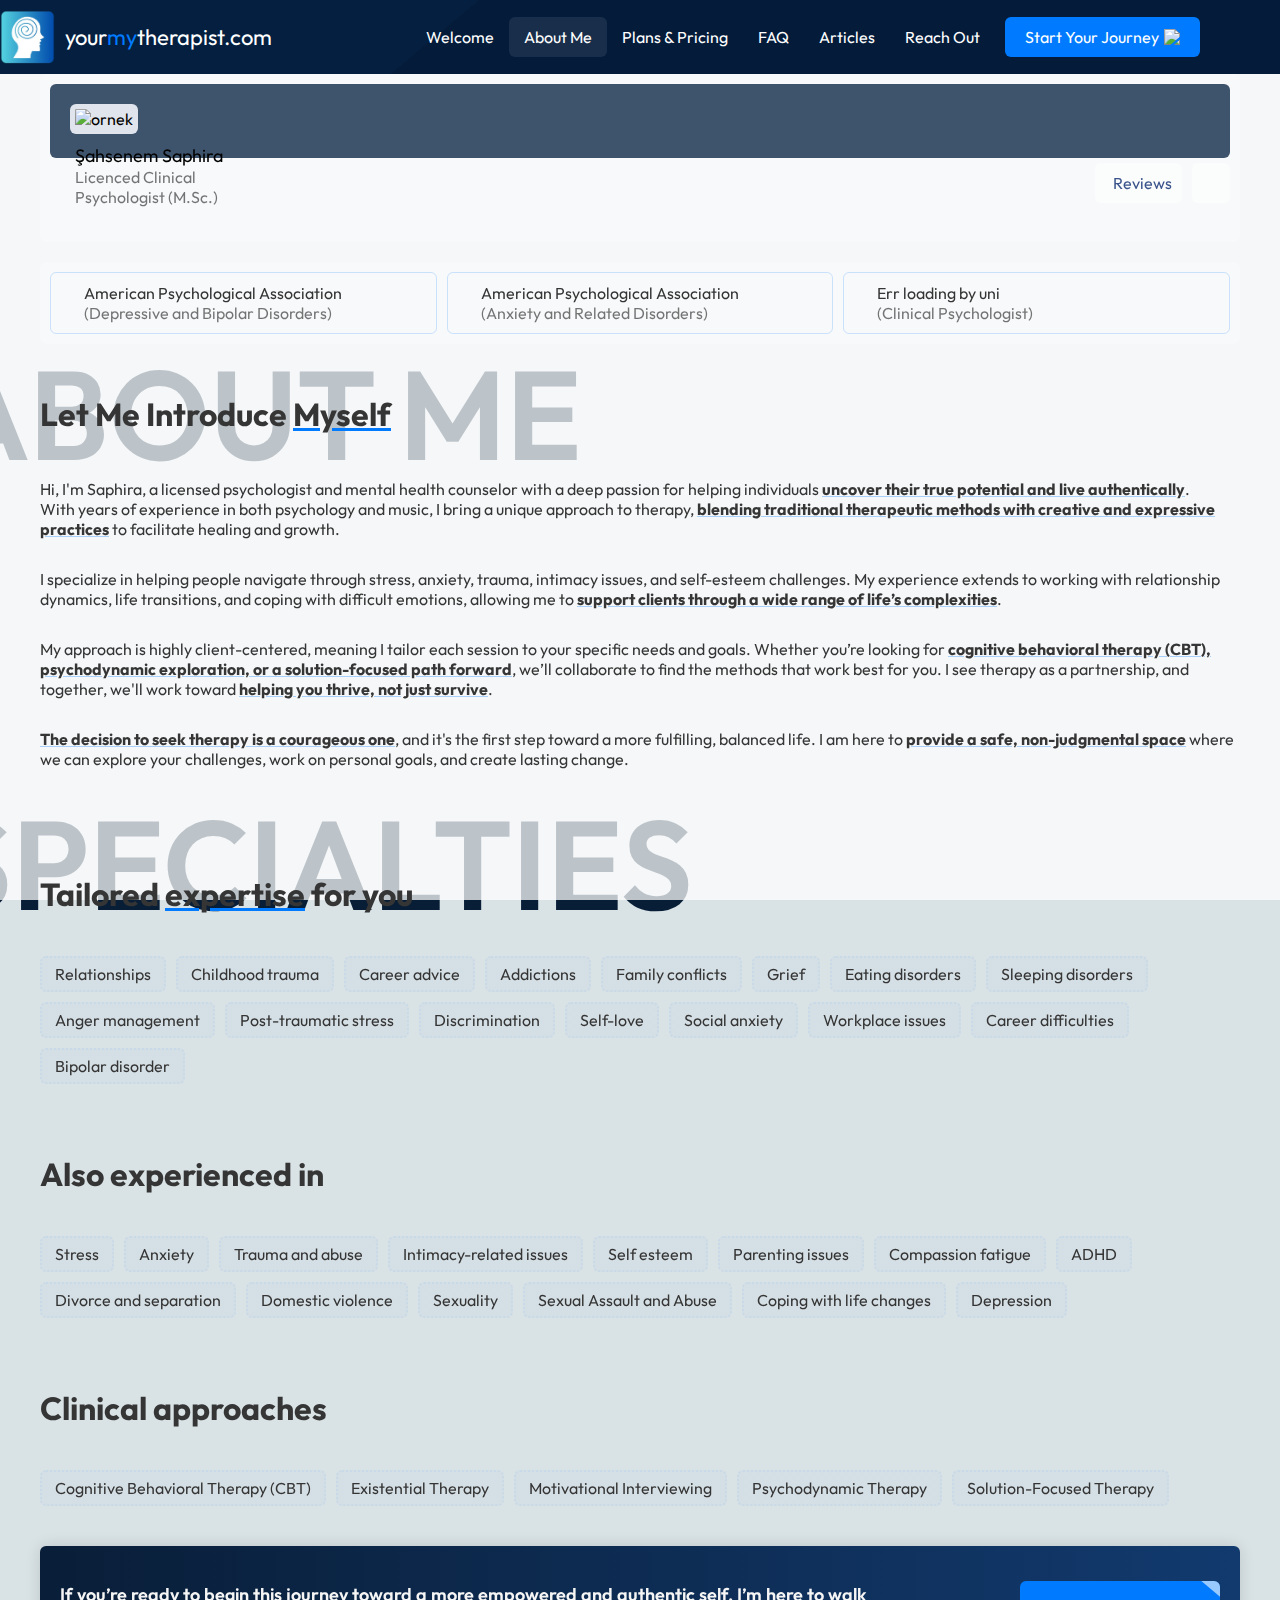
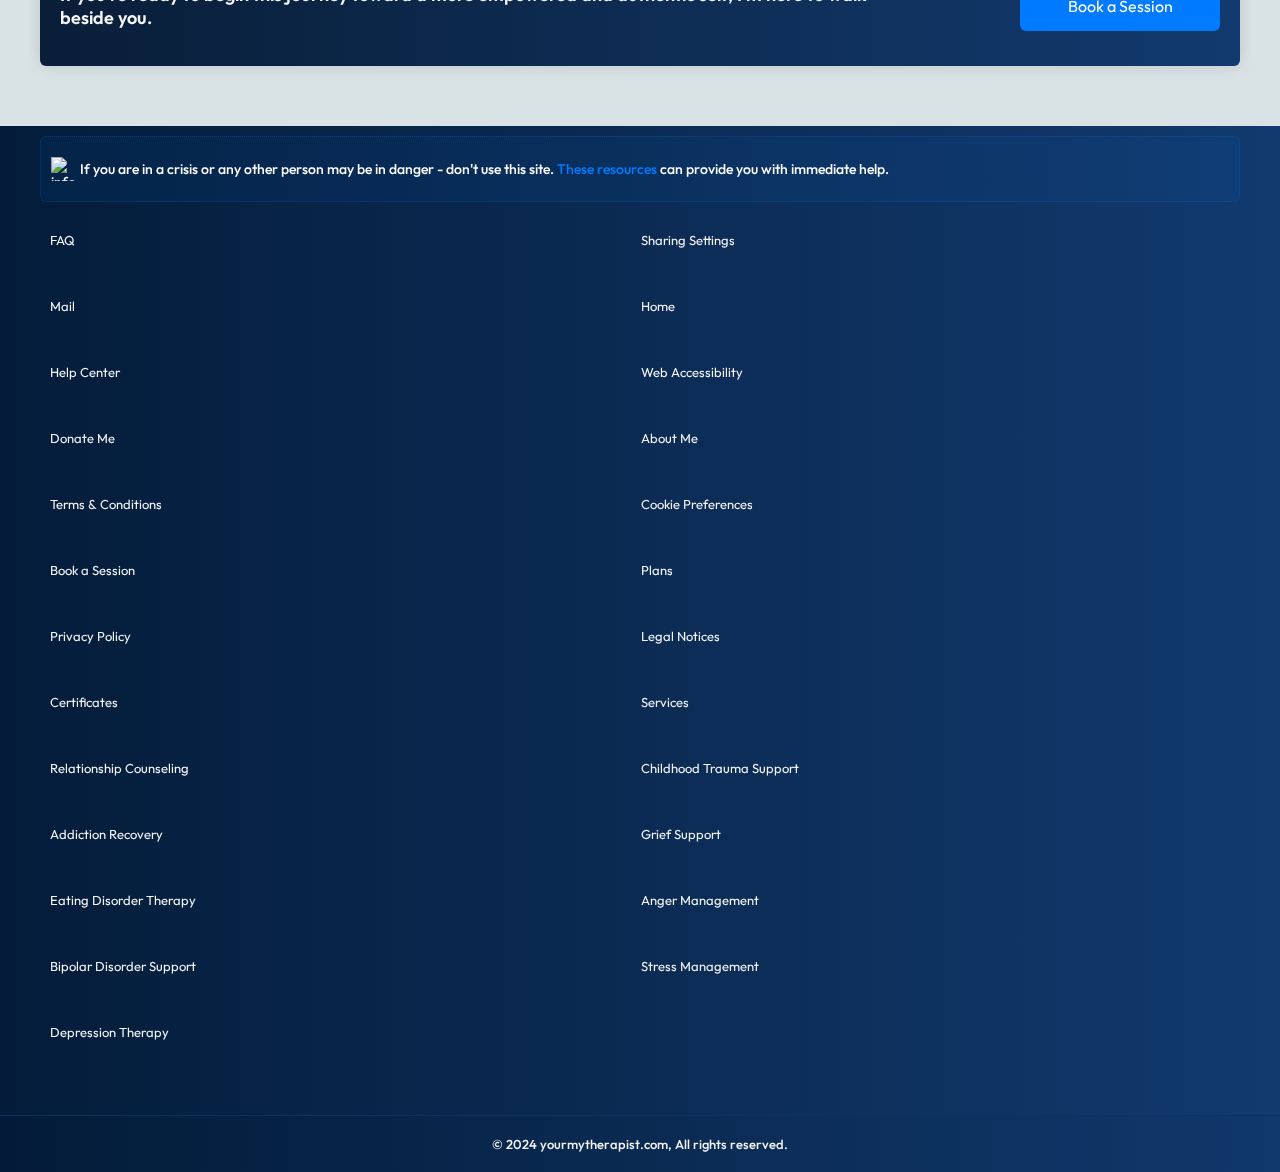
==== commit e73b25e8: "Add files via upload" ====
--- a/about-me.html
+++ b/about-me.html
@@ -63,7 +63,7 @@
                         <a href="about-me.html" class="nav-link active">
                             <div class="link-anim-set">
                                 <div class="link-anim-set-p p2">
-                                    Your Therapist
+                                    About Me
                                 </div>
                             </div>
                         </a>
@@ -169,7 +169,7 @@
                 </a>
                 <a href="#certificate" class="user-text">
                     <span style="font-size: 22px; margin-left: 15px; color: #303030;"><i class="fa-solid fa-file-pdf"></i></span>
-                    <span>Harvard University<br>
+                    <span>Err loading by uni<br>
                         <span style="color: #00000089; font-size: 16px;">(Clinical Psychologist)</span>
                     </span>
                 </a>
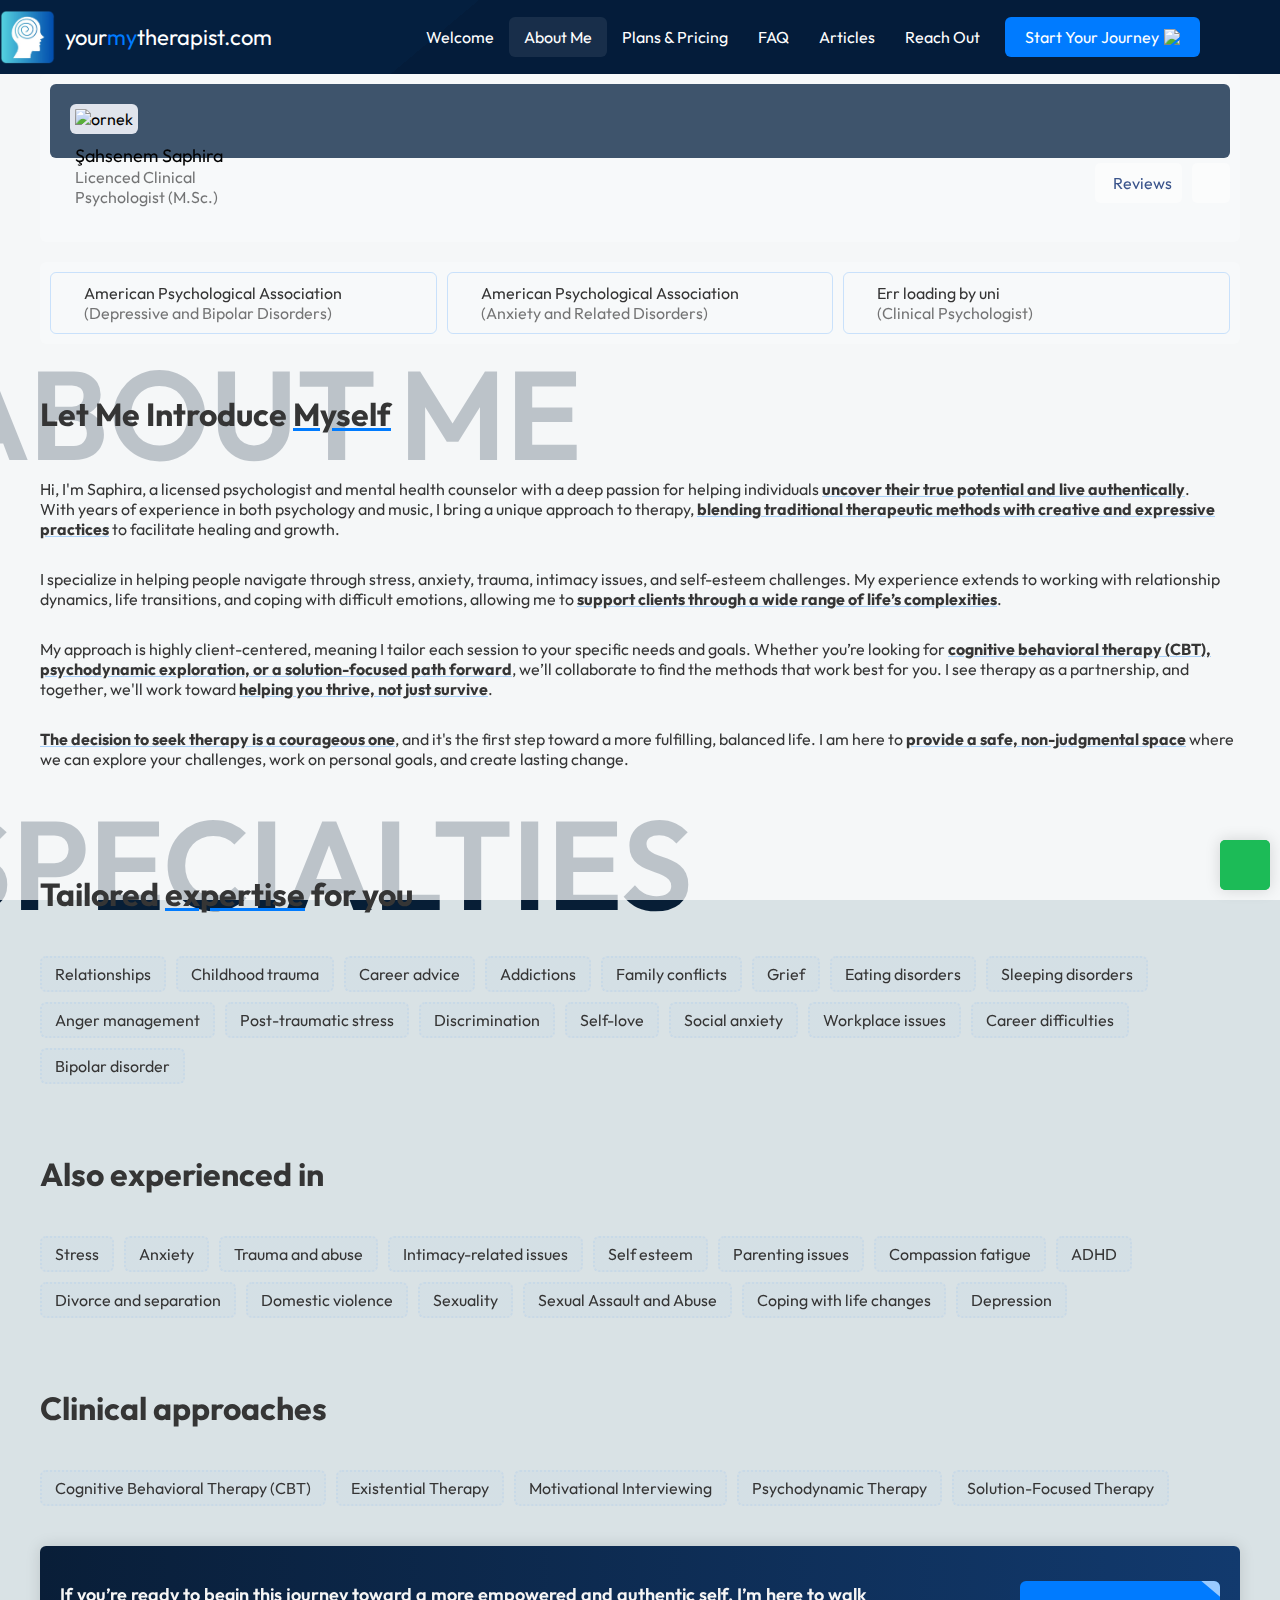
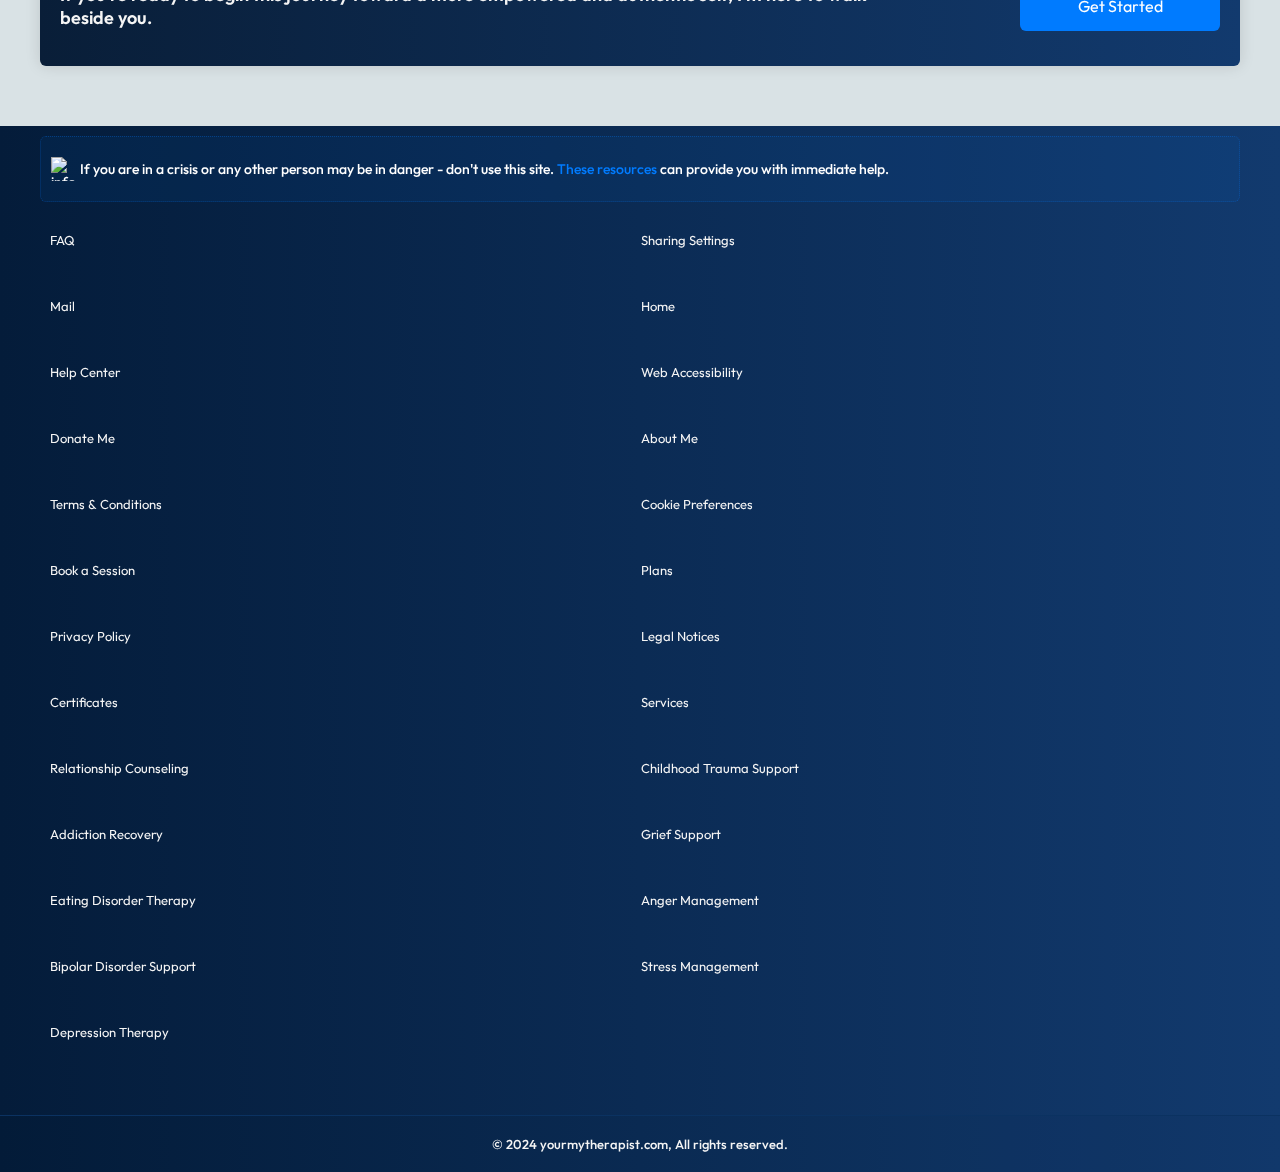
==== commit cb2b9fb0: "Add files via upload" ====
--- a/about-me.html
+++ b/about-me.html
@@ -5,6 +5,25 @@
     <meta charset="UTF-8">
     <meta name="viewport" content="width=device-width, initial-scale=1.0">
     <title>About Me | Your My Therapist</title>
+    <meta name="title" content="About Me | Your My Therapist | Expert Therapist">
+    <meta name="description" content="Learn more about me and how my professional, membership-free therapy services can support you on your personal healing journey.">
+    <meta name="keywords" content="about therapist, expert therapist, secure therapy, membership-free services, personal healing journey, online therapy, no sign-up required">
+    <meta name="robots" content="index, follow">
+    <script type="application/ld+json">
+        {
+          "@context": "https://schema.org",
+          "@type": "Person",
+          "name": "Your My Therapist",
+          "url": "https://yourmytherapist.com/about-me",
+          "image": "https://yourmytherapist.com/about-me.jpg",
+          "description": "Your My Therapist is a mental health professional offering online therapy for individuals and couples. Providing compassionate support for a healthier life.",
+          "jobTitle": "Licensed Therapist",
+          "worksFor": {
+            "@type": "Organization",
+            "name": "Your My Therapist"
+          }
+        }
+        </script>
     <link rel="stylesheet" href="style.css">
     <link rel="apple-touch-icon" sizes="57x57" href="/apple-icon-57x57.png">
     <link rel="apple-touch-icon" sizes="60x60" href="/apple-icon-60x60.png">
@@ -37,7 +56,7 @@
     
         <div class="nav-container">
             <div class="nav-title">
-                <a href="index.html" class="logo">
+                <a href="/" class="logo">
                     <img width="55px" src="logo.png" alt="logo"> <span>your<span
                             style="color: #007BFF;">my</span>therapist.com</span>
                 </a>
@@ -46,49 +65,49 @@
             <div class="nav-link-container">
                 <div class="nav-links nav-link-settings">
                     <div class="nav-menu-header">
-                        <a href="index.html" class="logo">
+                        <a href="/" class="logo">
                             <img width="55px" src="logo.png" alt="logo"> <span>your<span
                                     style="color: #007BFF;">my</span>therapist.com</span>
                         </a>
                     </div>
                     <div id="nth" class="nav-links-effect-container">
     
-                        <a href="index.html" class="nav-link">
+                        <a href="/" class="nav-link">
                             <div class="link-anim-set">
                                 <div class="link-anim-set-p p1">
                                     Welcome
                                 </div>
                             </div>
                         </a>
-                        <a href="about-me.html" class="nav-link active">
+                        <a href="/about-me" class="nav-link active">
                             <div class="link-anim-set">
                                 <div class="link-anim-set-p p2">
                                     About Me
                                 </div>
                             </div>
                         </a>
-                        <a href="plans-and-pricing.html" class="nav-link" >
+                        <a href="/plans-and-pricing" class="nav-link" >
                             <div class="link-anim-set">
                                 <div class="link-anim-set-p p3">
                                     Plans & Pricing
                                 </div>
                             </div>
                         </a>
-                        <a href="faqs.html" class="nav-link" >
+                        <a href="/faqs" class="nav-link" >
                             <div class="link-anim-set">
                                 <div class="link-anim-set-p p4">
                                     FAQ
                                 </div>
                             </div>
                         </a>
-                        <a href="blog.html" class="nav-link">
+                        <a href="/blog" class="nav-link">
                             <div class="link-anim-set">
                                 <div class="link-anim-set-p p5">
                                     Articles
                                 </div>
                             </div>
                         </a>
-                        <a href="contact.html" class="nav-link" >
+                        <a href="/contact" class="nav-link" >
                             <div class="link-anim-set">
                                 <div class="link-anim-set-p p6">
                                     Reach Out
@@ -100,7 +119,7 @@
     
                     </div>
                     <div class="download-center mobilecenter">
-                        <a href="get-started.html" id="downloadCv" class="download-cv"><div class="download-text"><span>Start Your Journey</span><img width="16" height="16" src="https://img.icons8.com/ffffff/android/24/up-right-arrow.png" alt="up-right-arrow" /></div></a>
+                        <a href="/get-started" id="downloadCv" class="download-cv"><div class="download-text"><span>Start Your Journey</span><img width="16" height="16" src="https://img.icons8.com/ffffff/android/24/up-right-arrow.png" alt="up-right-arrow" /></div></a>
                     </div>
     
                 </div>
@@ -132,7 +151,7 @@
                     </div>
                     <div class="right-reviews-link">
                         <div class="reviews-link">
-                            <a href="index.html#reviews">
+                            <a href="/#reviews">
                                 <span><i
                                         class="fa-solid fa-hand-holding-heart"></i></span>
                                 <span>Reviews<br>
@@ -341,8 +360,8 @@
         
                     <div class="submit-button">
                         <div class="download-center">
-                            <a href="#book-a-session" id="downloadCv" class="download-cv">
-                                <span class="download-text">Book a Session</span>
+                            <a href="/get-started" id="downloadCv" class="download-cv">
+                                <span class="download-text">Get Started</span>
                             </a>
                         </div>
         
@@ -361,7 +380,16 @@
     
     
     
-<footer>
+<div class="book-a-session-square">
+    
+    
+        <div class="book-a-session-btn2">
+            <a href="https://web.whatsapp.com" class="download-cv">
+                <i class="fa-brands fa-whatsapp"></i>
+            </a>
+        </div>
+    </div>
+    <footer>
     <div class="footer">
         <ul style="padding-top: 10px;" class="footer-ul">
             <h3 class="question-call">
@@ -370,25 +398,25 @@
                         alt="info--v1" />
                     <span>
                         If you are in a crisis or any other person may be in danger - don't use this site. <a
-                            href="resources.html" style="color: #007BFF;">These resources</a> can provide you with
+                            href="/resources" style="color: #007BFF;">These resources</a> can provide you with
                         immediate help.
                     </span>
                 </div>
             </h3>
 
-            <li><a href="faqs.html">FAQ</a></li>
+            <li><a href="/faqs">FAQ</a></li>
             <li><a href="#sharing-settings">Sharing Settings</a></li>
             <li><a href="#mail">Mail</a></li>
-            <li><a href="index.html">Home</a></li>
-            <li><a href="faqs.html">Help Center</a></li>
+            <li><a href="/">Home</a></li>
+            <li><a href="/faqs">Help Center</a></li>
             <li><a href="#web-accessibility">Web Accessibility</a></li>
             <li><a href="#donate-me">Donate Me</a></li>
-            <li><a href="about-me.html">About Me</a></li>
+            <li><a href="/about-me">About Me</a></li>
             <li><a href="#terms-and-conditions">Terms & Conditions</a></li>
             <li><a href="#cookie-preferences">Cookie Preferences</a></li>
             <li><a href="#book-a-session">Book a Session</a></li>
-            <li><a href="plans-and-pricing.html">Plans</a></li>
-            <li><a href="privacy-policy.html">Privacy Policy</a></li>
+            <li><a href="/plans-and-pricing">Plans</a></li>
+            <li><a href="/privacy-policy">Privacy Policy</a></li>
             <li><a href="#legal-notices">Legal Notices</a></li>
             <li><a href="#certificates">Certificates</a></li>
             <li><a href="#therapy-services">Services</a></li>
--- a/style.css
+++ b/style.css
@@ -2273,8 +2273,7 @@
     right: 10px;
     gap: 10px;
     background: #ffffff50; 
-    box-shadow: 0 0 15px #00000015;
-    padding: 10px;
+    
     border-radius: 5px;
     z-index: 99;
 }
@@ -2317,6 +2316,12 @@
 }
 .book-a-session-btn2 a{
     text-decoration: none;
+    width: 50px !important;
+    height: 50px !important; 
+}
+.book-a-session-btn2 a i{
+    margin-right: 0;
+    font-size: 28px;
 }
 .book-a-session-btn2 .download-cv{
     padding: 15px;
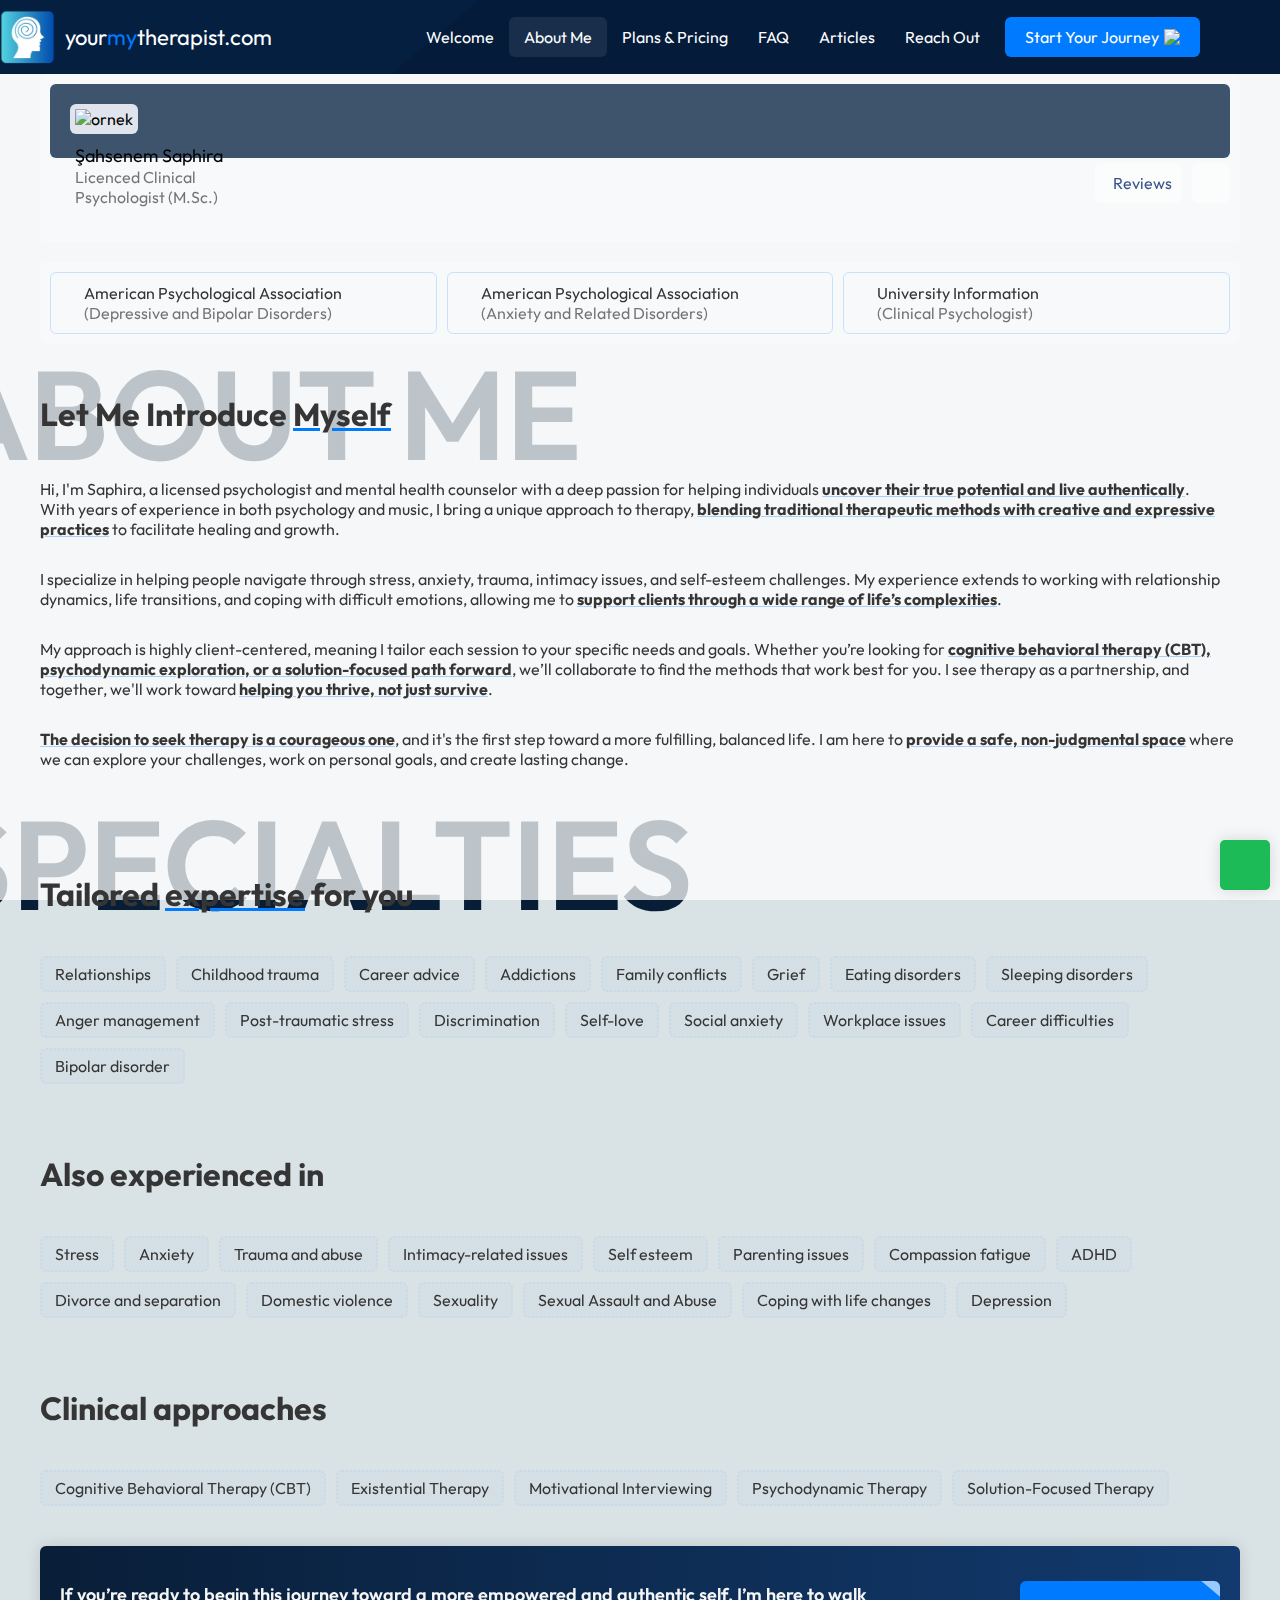
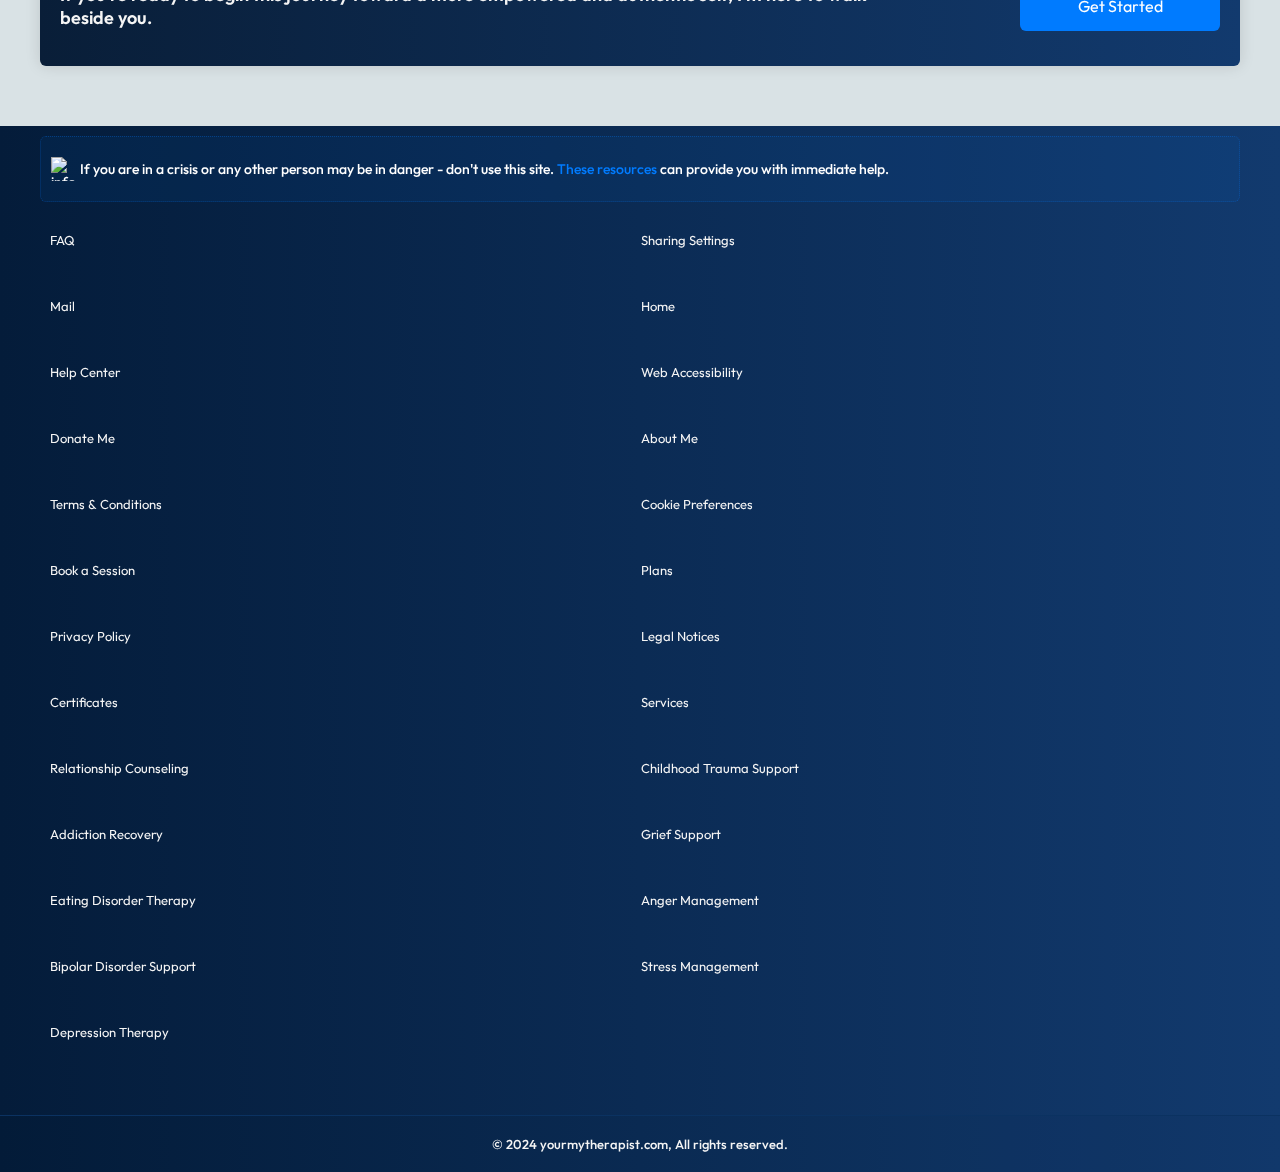
==== commit b2fbf06e: "Add files via upload" ====
--- a/about-me.html
+++ b/about-me.html
@@ -188,7 +188,7 @@
                 </a>
                 <a href="#certificate" class="user-text">
                     <span style="font-size: 22px; margin-left: 15px; color: #303030;"><i class="fa-solid fa-file-pdf"></i></span>
-                    <span>Err loading by uni<br>
+                    <span>University Information<br>
                         <span style="color: #00000089; font-size: 16px;">(Clinical Psychologist)</span>
                     </span>
                 </a>
@@ -199,19 +199,7 @@
                 <div class="user-text-message">
                     <span class="close-btn"><img width="16" height="16" src="https://img.icons8.com/ios-filled/50/delete-sign--v1.png" alt="delete-sign--v1" /></span>
                     <div class="user-text-message-content">
-                        <svg style="position:absolute" version="1.1" id="loader-1" xmlns="http://www.w3.org/2000/svg"
-                            xmlns:xlink="http://www.w3.org/1999/xlink" x="0px" y="0px" width="35px" height="35px" viewBox="0 0 40 40"
-                            enable-background="new 0 0 40 40" xml:space="preserve">
-                            <path opacity="0.2" fill="#007BFF"
-                                d="M20.201,5.169c-8.254,0-14.946,6.692-14.946,14.946c0,8.255,6.692,14.946,14.946,14.946
-                                                            s14.946-6.691,14.946-14.946C35.146,11.861,28.455,5.169,20.201,5.169z M20.201,31.749c-6.425,0-11.634-5.208-11.634-11.634
-                                                            c0-6.425,5.209-11.634,11.634-11.634c6.425,0,11.633,5.209,11.633,11.634C31.834,26.541,26.626,31.749,20.201,31.749z" />
-                            <path fill="#007BFF" d="M26.013,10.047l1.654-2.866c-2.198-1.272-4.743-2.012-7.466-2.012v3.312
-                                                            C22.32,8.481,24.301,9.057,26.013,10.047z">
-                                <animateTransform attributeType="xml" attributeName="transform" type="rotate" from="0 20 20" to="360 20 20"
-                                    dur="0.5s" repeatCount="indefinite" />
-                            </path>
-                        </svg><br>
+                        <a class="download-cv" href="contact.html">Contact me for info</a>
                         
                     </div>
                 </div>
--- a/style.css
+++ b/style.css
@@ -334,7 +334,7 @@
     background-color: #041f3f;
     
     box-shadow: 0 0 25px #00000020;
-    height: 260px;
+    height: 220px;
     
     
     transform-origin:bottom left;
@@ -345,17 +345,46 @@
     background-position:left bottom;
     
 }
-.getstarted-container .plans-box::before {
+
+
+
+.getstarted-container .plans-box:nth-child(1)::before {
     content: "";
     position: absolute;
-    top: 0;
+    bottom:0;
     left: 0;
     width: 100%;
     height: 100%;
-    background: #021b36e0;
+    opacity: .8;
+    background: radial-gradient(circle, rgba(18, 47, 96, 1) 0%, rgba(2, 28, 55, 1) 100%);
     z-index: -1;
     border-radius: 5px;
 }
+.getstarted-container .plans-box:nth-child(2)::before {
+    content: "";
+    position: absolute;
+    bottom:0;
+    left: 0;
+    width: 100%;
+    height: 100%;
+    opacity: .8;
+    background: radial-gradient(circle, rgba(81, 46, 113, 1) 0%, rgba(2, 28, 55, 1) 100%);
+    z-index: -1;
+    border-radius: 5px;
+}
+.getstarted-container .plans-box:nth-child(3)::before {
+    content: "";
+    position: absolute;
+    bottom:0;
+    left: 0;
+    width: 100%;
+    height: 100%;
+    opacity: .8;
+    background: radial-gradient(circle, rgba(93, 35, 89, 1) 0%, rgba(2, 28, 55, 1) 100%);
+    z-index: -1;
+    border-radius: 5px;
+}
+
 .getstarted-container .plans-container a:hover {
     transform:  scale(1.02);
     box-shadow: 0 0 25px #00000020;
@@ -1237,6 +1266,32 @@
     height: 500px;
     background: #fff;
  }
+ #skip-question a{
+    cursor: pointer;
+ }
+ .eases{
+    position: relative; 
+    top: 0;
+    transition: .8s ease all;
+    animation: eases .7s ease;
+ }
+
+ .blobus{
+   
+    margin:50px auto;
+ }
+ .blobus h1{
+    font-size: 23px !important ;
+ }
+  .bloboss h1 {
+     
+      font-size: 18px !important;
+      padding: 10px;
+      border-radius: 5px;
+     
+      max-width: 500px !important;
+      
+  }
 .submit-title{
     display: flex;
     align-items: center;
@@ -1327,9 +1382,7 @@
     text-decoration: none;
     color: #fff;
 }
- button:hover {
-     opacity: 0.8;
- }
+ 
 
  textarea {
      width: calc(100%);
@@ -1754,8 +1807,8 @@
     align-items: center;
     justify-content: center;
     background: #fff;
-    padding: 50px;
-    width: 200px;
+    padding:30px 10px;
+    width: 230px;
     max-width: 300px;
     border-radius: 6px;
 }
@@ -1764,6 +1817,9 @@
     align-items: center;
     justify-content: center;
     
+}
+.kafamineeti h2,.kafamineeti h3{
+    padding-left:0 ;
 }
 .close-btn{
     cursor: pointer;
@@ -2042,11 +2098,11 @@
     position: relative;
     display: flex;
     align-items: center;
-    background: url(https://images.unsplash.com/photo-1620503320911-c6dc70b8aa31?q=80&w=1974&auto=format&fit=crop&ixlib=rb-4.0.3&ixid=M3wxMjA3fDB8MHxwaG90by1wYWdlfHx8fGVufDB8fHx8fA%3D%3D);
+    background: url(https://images.unsplash.com/photo-1614850716190-2175f14cb696?q=80&w=2070&auto=format&fit=crop&ixlib=rb-4.0.3&ixid=M3wxMjA3fDB8MHxwaG90by1wYWdlfHx8fGVufDB8fHx8fA%3D%3D);
    width: 100%;
    background-repeat: no-repeat;
    background-size: cover;
-   background-position: center;
+   background-position: top;
    padding: 80px 10px;
    z-index: 0;
 }
@@ -2057,8 +2113,74 @@
     left: 0;
     width: 100%;
     height: 100%;
-    background: linear-gradient(to top, #041f3f, #041f3f99);
+    
     z-index: -1;
+    opacity: .5;
+}
+@keyframes outline {
+    from {
+        stroke-dasharray: 0, 345.576px;
+    }
+
+    to {
+        stroke-dasharray: 345.576px, 345.576px;
+    }
+}
+
+#outline {
+    animation: 0.38s ease-in outline;
+    transform: rotate(0deg);
+    transform-origin: center;
+}
+
+@keyframes circle {
+    from {
+        transform: scale(1);
+    }
+
+    to {
+        transform: scale(0);
+    }
+}
+
+#white-circle {
+    animation: 0.35s ease-in 0.35s forwards circle;
+    transform: none;
+    transform-origin: center;
+}
+
+@keyframes check {
+    from {
+        stroke-dasharray: 0, 75px;
+    }
+
+    to {
+        stroke-dasharray: 75px, 75px;
+    }
+}
+
+#check {
+    animation: 0.34s cubic-bezier(0.65, 0, 1, 1) 0.8s forwards check;
+    stroke-dasharray: 0, 75px;
+}
+
+@keyframes check-group {
+    from {
+        transform: scale(1);
+    }
+
+    50% {
+        transform: scale(1.09);
+    }
+
+    to {
+        transform: scale(1);
+    }
+}
+
+#check-group {
+    animation: 0.32s ease-in-out 1.03s check-group;
+    transform-origin: center;
 }
 .blog-section .testimonials-container .li-alt .download-cv::before{
    animation: none !important;
@@ -2359,12 +2481,11 @@
 align-items: center;
     justify-content: center;
     flex-direction: column;
-    background: url(https://images.unsplash.com/photo-1678802892726-81d72767280f?q=80&w=2098&auto=format&fit=crop&ixlib=rb-4.0.3&ixid=M3wxMjA3fDB8MHxwaG90by1wYWdlfHx8fGVufDB8fHx8fA%3D%3D);
+    background: url(https://media4.giphy.com/media/v1.Y2lkPTc5MGI3NjExN2czY3A4emM2dDZsYWdhb3Jrc3lxeHB6Z2d1OXp2ZXEyYm12Nno5YSZlcD12MV9pbnRlcm5hbF9naWZfYnlfaWQmY3Q9Zw/PMz9x6O9cb5AnBzosO/giphy.webp);
     max-width: 700px;
     background-position: center;
     background-size: cover;
     background-repeat: no-repeat;
-    width: 1200px;
     padding: 10px;
     border-radius: 5px;
     box-shadow: 0 0 15px #00000015;
@@ -2377,7 +2498,7 @@
     position: absolute;
     top: 0;
     left: 0;
-    background: linear-gradient(to top, #fff,#ffffffcb,#fff);
+    background: linear-gradient(to top, #fff,#ffffffe7,#fff);
     width: 100%;
     height: 100%;
     z-index: -1;
@@ -2388,8 +2509,8 @@
     border: 1px solid #007BFF50;
     margin: 20px 0;
     padding: 10px;
-    margin-bottom: 110px;
-    margin-top: 0;
+    margin-top: 80px;
+    margin-bottom: 0;
     border-radius: 5px;
     max-height: 1000px;
     width: 100%;
@@ -2398,9 +2519,9 @@
 }
 .session-title-summary{
     position: absolute !important;
-    bottom: 0;
+    top: 0;
     left: 0;
-    border-radius:30px 30px 0 0;
+    border-radius:0 0 0 0;
     width: 100%;
     padding:0 22px !important;
 }
@@ -3188,7 +3309,7 @@
     }
 
     .submit-screen {
-        margin-bottom: 155px !important;
+        margin-top: 135px !important;
     }
 
     #confirmationStep .alt .social-list {
